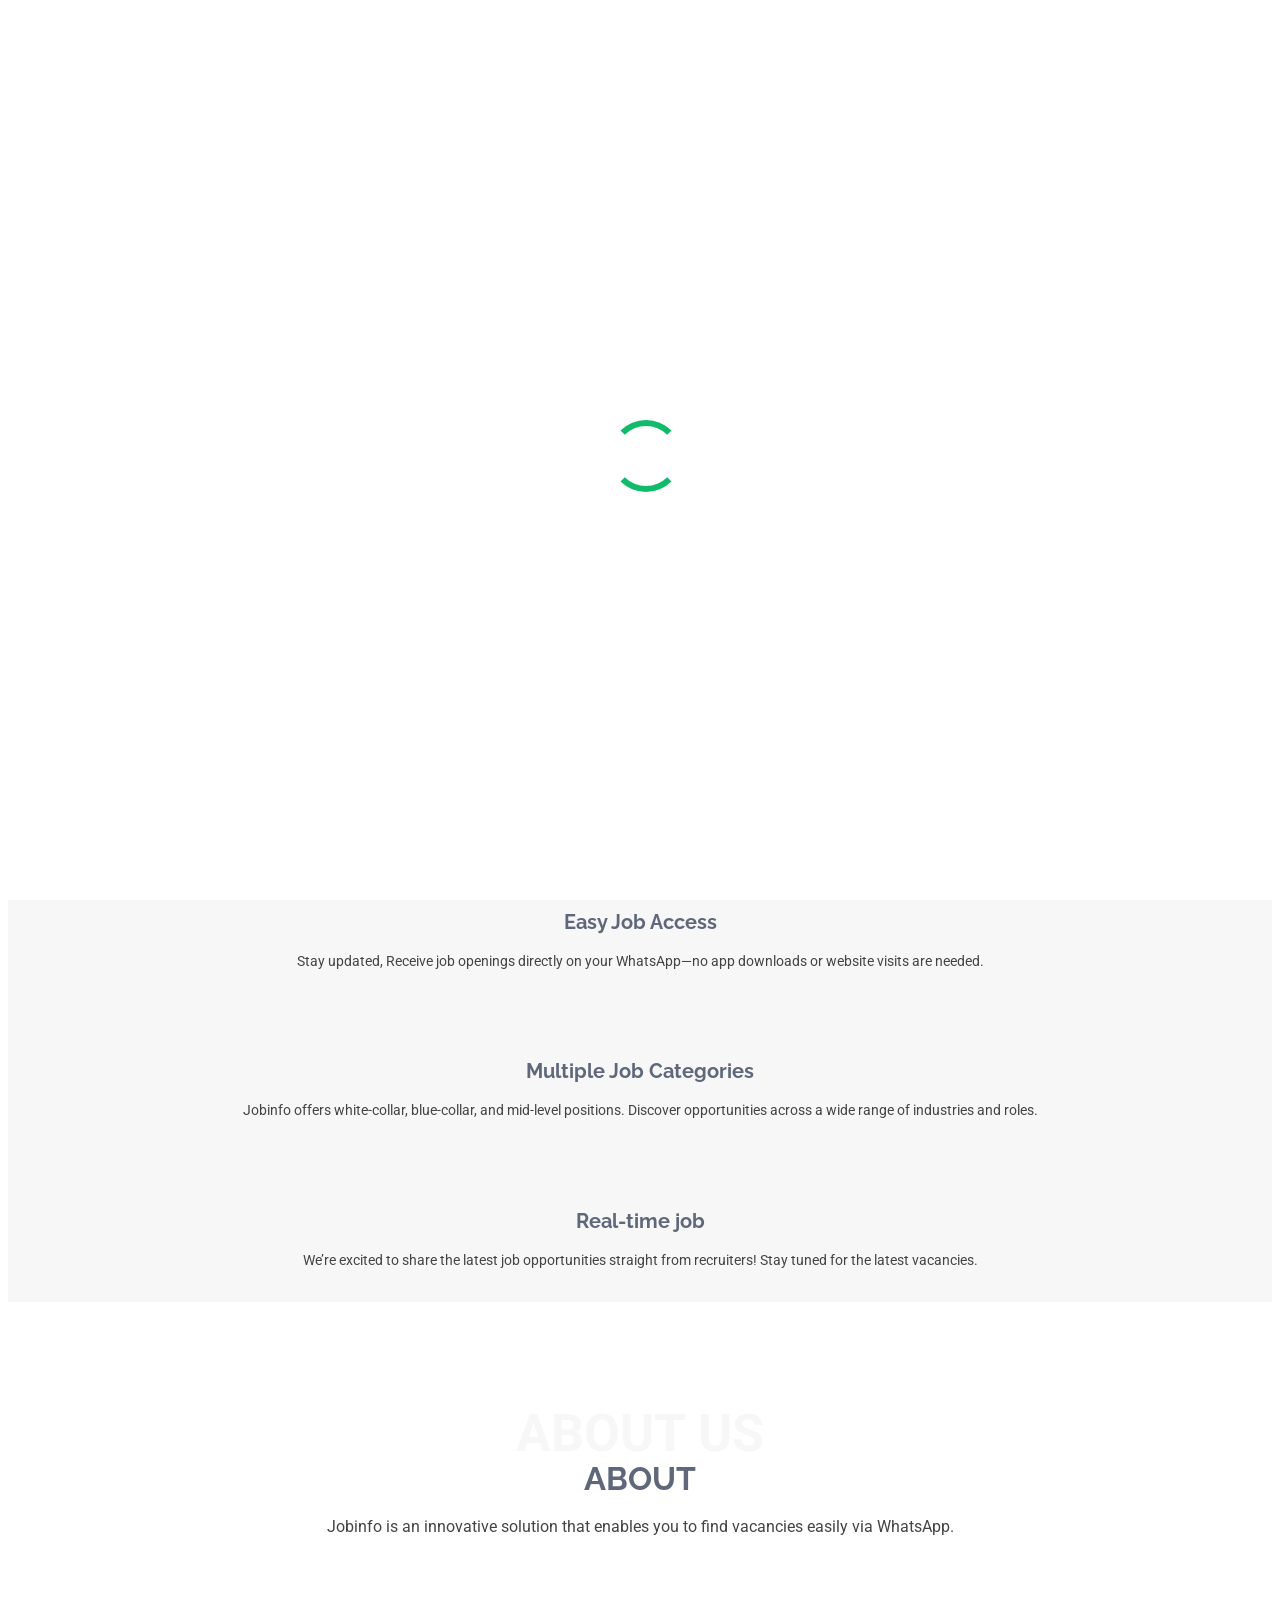
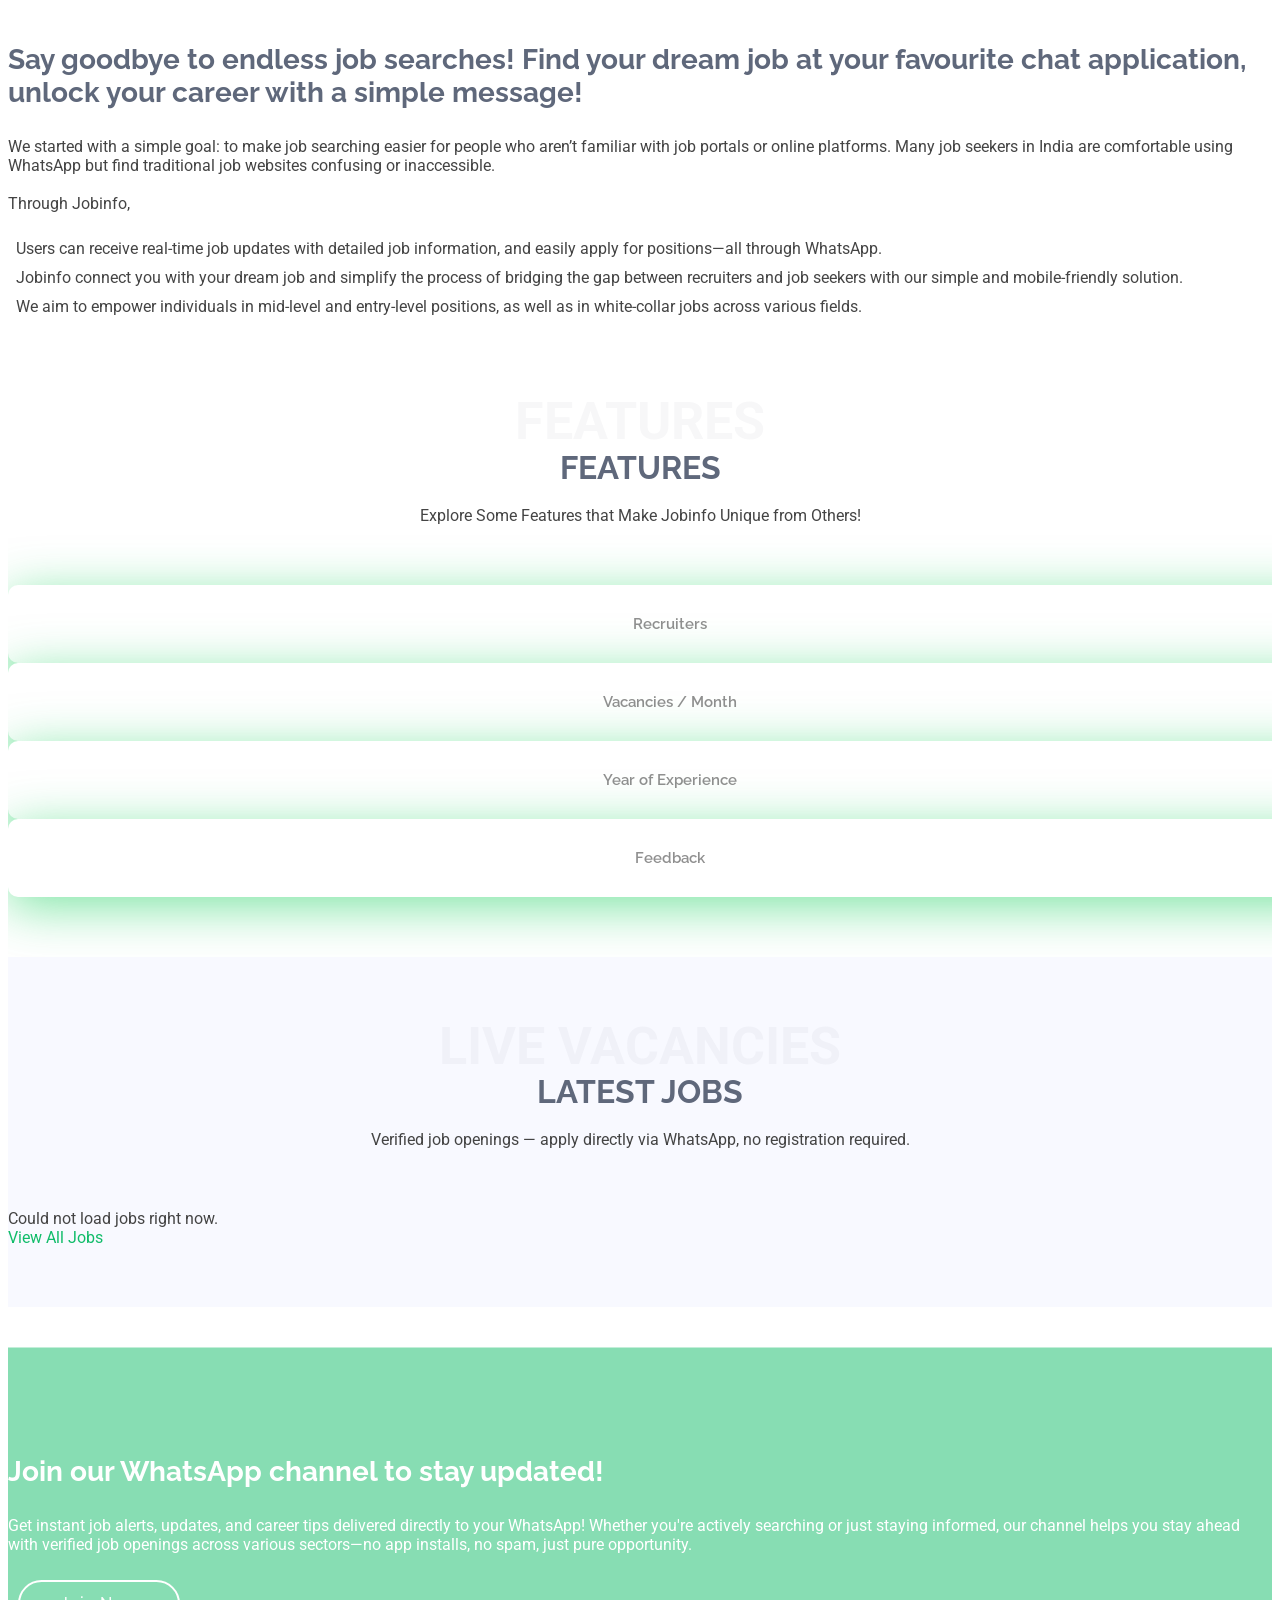
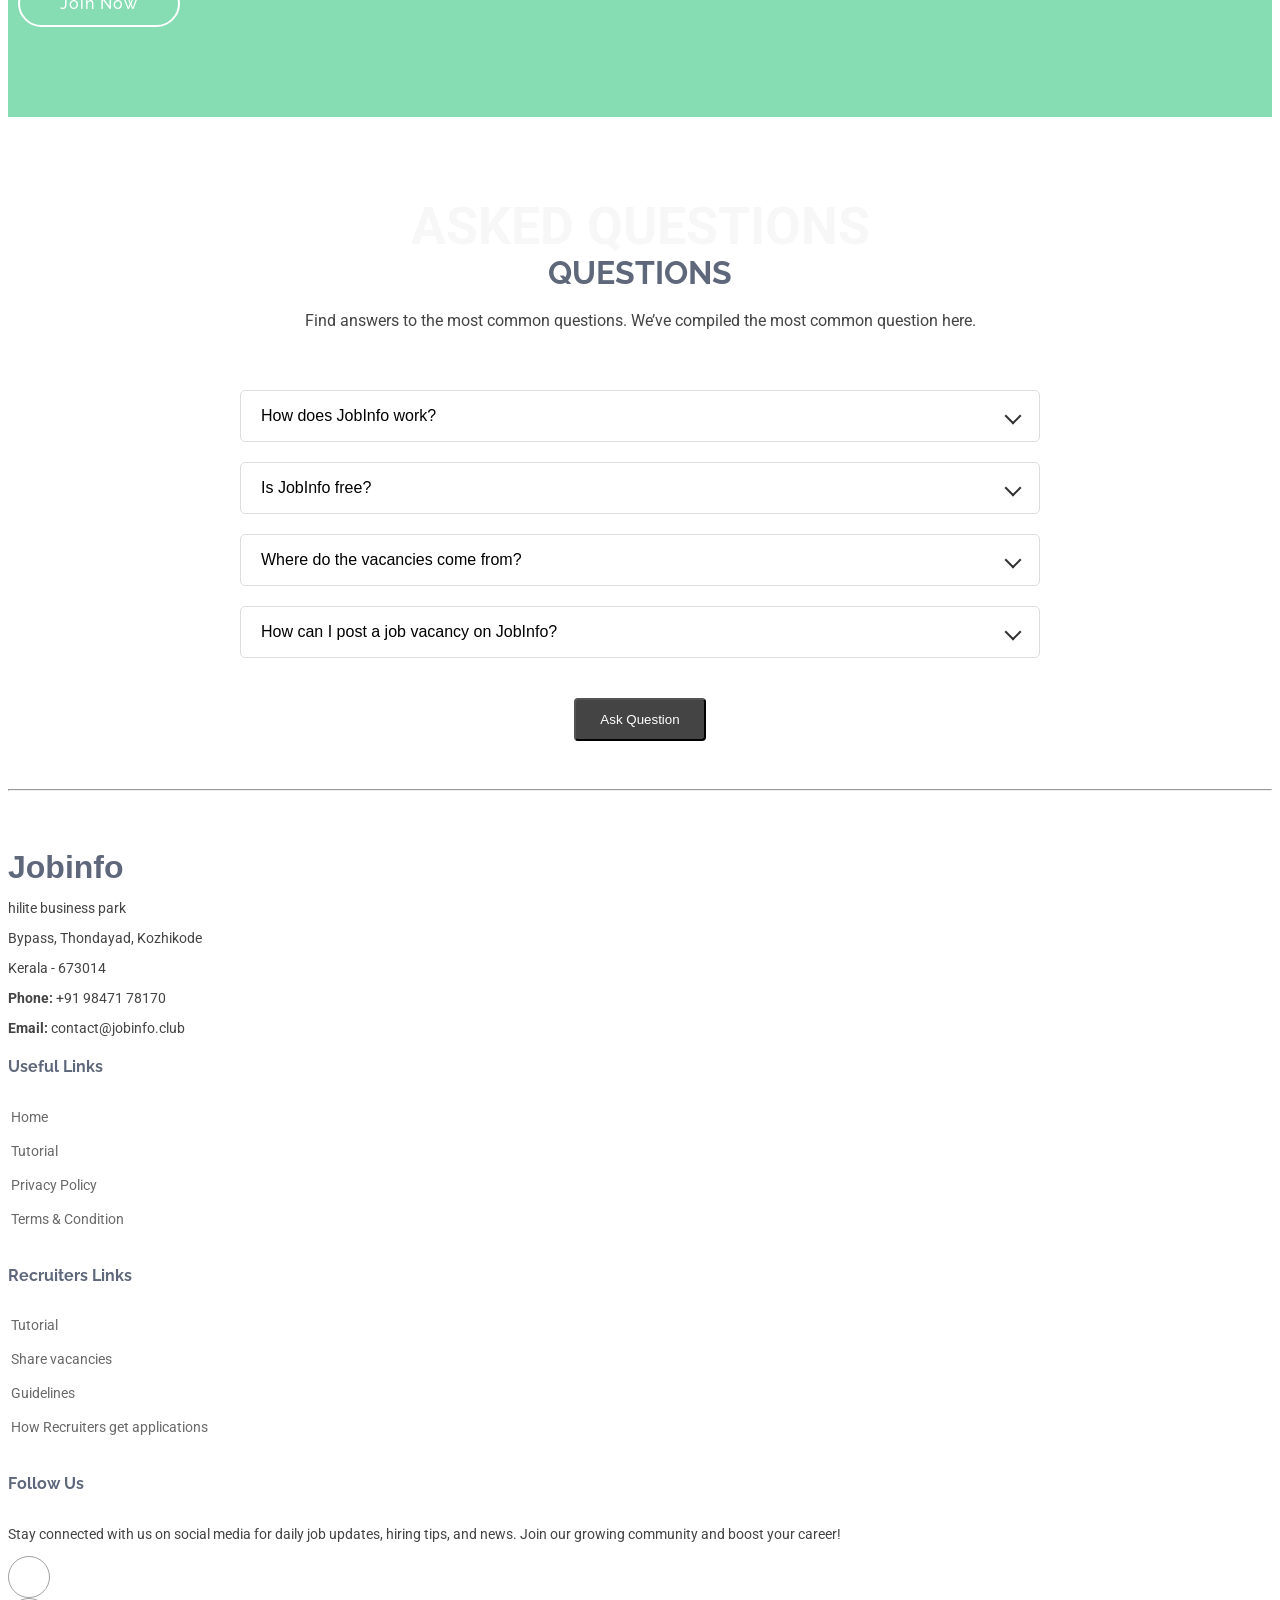
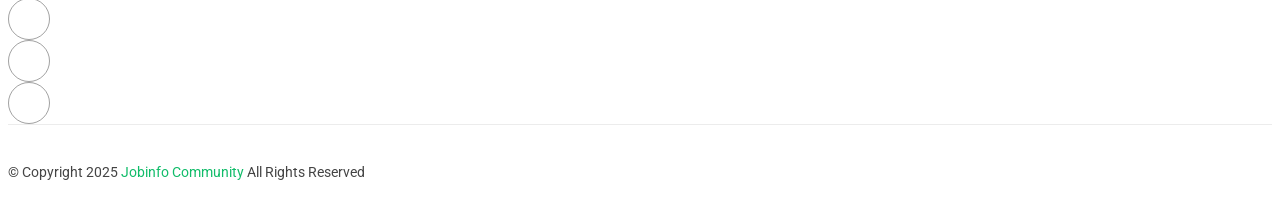
==== docs/index.html @ 6c12aee3 "frontend file design fixed" ====
<!DOCTYPE html>
<html lang="en">

<head>
  <meta charset="utf-8">
  <meta content="width=device-width, initial-scale=1.0" name="viewport">
  <title>Jobinfo</title>
  <meta name="description" content="JobInfo helps job seekers in India get verified job alerts via WhatsApp. Easy, fast, and free to use.">
  <meta name="keywords" content="WhatsApp jobs, India jobs, Job alerts, Kerala hiring, JobInfo">


  <!-- Favicons -->
  <link href="assets/img/favicon.png" rel="icon">
  <link href="assets/img/apple-touch-icon.png" rel="apple-touch-icon">

  <!-- Fonts -->
  <link href="https://fonts.googleapis.com" rel="preconnect">
  <link href="https://fonts.gstatic.com" rel="preconnect" crossorigin>
  <link href="https://fonts.googleapis.com/css2?family=Roboto:ital,wght@0,100;0,300;0,400;0,500;0,700;0,900;1,100;1,300;1,400;1,500;1,700;1,900&family=Raleway:ital,wght@0,100;0,200;0,300;0,400;0,500;0,600;0,700;0,800;0,900;1,100;1,200;1,300;1,400;1,500;1,600;1,700;1,800;1,900&family=Ubuntu:ital,wght@0,300;0,400;0,500;0,700;1,300;1,400;1,500;1,700&display=swap" rel="stylesheet">

  <!-- Vendor CSS Files -->
  <link href="assets/vendor/bootstrap/css/bootstrap.min.css" rel="stylesheet">
  <link href="assets/vendor/bootstrap-icons/bootstrap-icons.css" rel="stylesheet">
  <link href="assets/vendor/aos/aos.css" rel="stylesheet">
  <link href="assets/vendor/glightbox/css/glightbox.min.css" rel="stylesheet">
  <link href="assets/vendor/swiper/swiper-bundle.min.css" rel="stylesheet">

  <!-- Main CSS File -->
  <link href="assets/css/main.css" rel="stylesheet">


  <!-- =======================================================
  * Template Name: eNno
  * Template URL: https://bootstrapmade.com/enno-free-simple-bootstrap-template/
  * Updated: Aug 07 2024 with Bootstrap v5.3.3
  * Author: BootstrapMade.com
  * License: https://bootstrapmade.com/license/
  ======================================================== -->
  <style>
    /* ── Hero button pair: green theme ─────────────────────────────────── */
    /* Follow Channel – solid green pill */
    .hero .btn-get-started,
    a.btn-get-started {
      font-size: 15px !important;
      border: 2px solid transparent !important;
    }
    .hero .btn-get-started:hover,
    a.btn-get-started:hover {
      background: transparent !important;
      color: #1a1a1a !important;
      border: 2px solid #10bc69 !important;
      box-shadow: none !important;
    }
    .hero .btn-get-started:hover i,
    a.btn-get-started:hover i {
      color: #10bc69 !important;
    }

    /* Browse Jobs – outlined green pill (mirrors Post Vacancy style) */
    .hero .btn-watch-video,
    a.glightbox.btn-watch-video {
      display: inline-flex !important;
      align-items: center !important;
      justify-content: center !important;
      gap: 8px !important;
      padding: 12px 28px !important;
      border-radius: 50px !important;
      border: 2px solid #10bc69 !important;
      color: #1a1a1a !important;
      background: transparent !important;
      font-size: 15px !important;
      font-weight: 400 !important;
      letter-spacing: 1px !important;
      text-decoration: none !important;
      transition: background 0.4s, color 0.4s !important;
      margin-left: 12px;
      white-space: nowrap;
    }
    .hero .btn-watch-video i,
    a.glightbox.btn-watch-video i {
      font-size: 18px !important;
      color: #10bc69 !important;
      line-height: 1 !important;
      margin: 0 !important;
    }
    .hero .btn-watch-video:hover,
    a.glightbox.btn-watch-video:hover {
      background: #10bc69 !important;
      color: #fff !important;
    }
    .hero .btn-watch-video:hover i,
    a.glightbox.btn-watch-video:hover i {
      color: #fff !important;
    }
    @media (max-width: 640px) {
      .hero .btn-get-started { width: 48% !important; }
      a.glightbox.btn-watch-video { width: 48% !important; padding: 12px 0 !important; margin-left: 0 !important; }
    }
    /* iPhone SE and smaller (≤375px): swap "Follow Channel" for "Follow us" */
    @media (max-width: 425px) {
      .hide-xs { display: none !important; }
      .show-xs { display: inline !important; }
    }
  </style>

</head>

<body class="index-page">

  <header id="header" class="header d-flex align-items-center sticky-top">
    <div class="container-fluid container-xl position-relative d-flex align-items-center">

      <a href="index.html" class="logo d-flex align-items-center me-auto">
        <!-- Uncomment the line below if you also wish to use an image logo -->
        <!-- <img src="assets/img/Jobinfo.png" alt=""> -->
        <h1 class="sitename">
          <span class="job-red">Job</span><span class="info-black">info</span>
        </h1>
      </a>

      <nav id="navmenu" class="navmenu">
        <ul>
          <li><a href="#hero" class="active">Home</a></li>
          <li><a href="#latest-jobs">Live Jobs</a></li>
          <li><a href="jobs.html">Browse Jobs</a></li>
          <li><a href="#featured-services">Services</a></li>
          <li><a href="#about">About</a></li>
          <li><a href="#stats">Features</a></li>
          <li><a href="#call-to-action">Join Now</a></li>
          <li><a href="#faq">FAQ</a></li>
        </ul>
        <i class="mobile-nav-toggle d-xl-none bi bi-list"></i>
      </nav>

      <a class="btn-getstarted" href="recruiter.html">Post Vacancies</a>

    </div>
  </header>

  <main class="main">

    <!-- Hero Section -->
    <section id="hero" class="hero section">

      <div class="container">
        <div class="row gy-4">
          <div class="col-lg-6 order-2 order-lg-1 d-flex flex-column justify-content-center" data-aos="fade-up">
            <h1>Find Your Dream Job on WhatsApp</h1>
            <p>Get daily job updates directly in your WhatsApp! Say goodbye to endless job searches and spam! – Discover your dream job at your fingertips!</p>
            <div class="d-flex flex-nowrap gap-2">
              <a href="https://whatsapp.com/channel/0029VbBrkDB8fewxd9QIMA2k" class="btn-get-started flex-fill text-center justify-content-center"><i class="bi bi-whatsapp icon whats"></i><span><span class="hide-xs">Follow Channel</span><span class="show-xs" style="display:none;">Jobinfo</span></span></a>
              <a href="jobs.html" class="btn-watch-video flex-fill text-center justify-content-center"><i class="bi bi-briefcase"></i><span>Browse Jobs</span></a>
            </div>
          </div>
          <div class="col-lg-6 order-1 order-lg-2 hero-img" data-aos="zoom-out" data-aos-delay="100">
            <img src="assets/img/hero-img2.png" class="img-fluid animated" alt="Young job seeker checking WhatsApp for job alerts">
          </div>
        </div>
      </div>

    </section><!-- /Hero Section -->

    <!-- Featured Services Section -->
    <section id="featured-services" class="featured-services section">


      <div class="container section-title">

        <div class="row gy-4 text-center">

          <div class="col-lg-4 d-flex" data-aos="fade-up" data-aos-delay="100">
            <div class="service-item position-relative shadow-sm">
              <div class="icon">
                <i class="bi bi-whatsapp icon"></i>
              </div>
              <h4 class="stretched-link">Easy Job Access</h4>
              <p>Stay updated, Receive job openings directly on your WhatsApp—no app downloads or website visits are needed.</p>
            </div>
          </div><!-- End Service Item -->

          <div class="col-lg-4 d-flex" data-aos="fade-up" data-aos-delay="200">
            <div class="service-item position-relative shadow-sm">
              <div class="icon">
                <i class="bi bi-list-ul icon"></i>
              </div>
              <h4 class="stretched-link">Multiple Job Categories</h4>
              <p>Jobinfo offers white-collar, blue-collar, and mid-level positions. Discover opportunities across a wide range of industries and roles.</p>
            </div>
          </div><!-- End Service Item -->

          <div class="col-lg-4 d-flex" data-aos="fade-up" data-aos-delay="300">
            <div class="service-item position-relative shadow-sm">
              <div class="icon">
                <i class="bi bi-rocket icon"></i>
              </div>
              <h4 class="stretched-link">Real-time job</h4>
              <p>We’re excited to share the latest job opportunities straight from recruiters! Stay tuned for the latest vacancies.</p>
            </div>
          </div><!-- End Service Item -->

        </div>

      </div>

    </section><!-- /Featured Services Section -->

    <!-- About Section -->
    <section id="about" class="about section" style="padding-top: 2px;">

      <!-- Section Title -->
      <div class="container section-title" data-aos="fade-up">
        <span>About Us<br></span>
        <h2>About</h2>
        <p>Jobinfo is an innovative solution that enables you to find vacancies easily via WhatsApp.</p>
      </div><!-- End Section Title -->

      <div class="container">

        <div class="row gy-4">
          <div class="col-lg-6 position-relative align-self-start" data-aos="fade-up" data-aos-delay="100">
            <img src="assets/img/about.png" class="img-fluid" alt="">
            <a href="https://youtu.be/Fwk7bPOUHM4?si=lMUgeWp1o3-aGlSm" class="glightbox pulsating-play-btn"></a>
          </div>
          <div class="col-lg-6 content" data-aos="fade-up" data-aos-delay="200">
            <h3>Say goodbye to endless job searches! Find your dream job at your favourite chat application, unlock your career with a simple message!</h3>
            <p class="fst-italic">
              We started with a simple goal: to make job searching easier for people who aren’t familiar with job portals or online platforms. Many job seekers in India are comfortable using WhatsApp but find traditional job websites confusing or inaccessible. <br><br>Through Jobinfo,
            </p>
            <ul>
              <li><i class="bi bi-check2-all"></i> <span>Users can receive real-time job updates with detailed job information, and easily apply for positions—all through WhatsApp.</span></li>
              <li><i class="bi bi-check2-all"></i> <span>Jobinfo connect you with your dream job and simplify the process of bridging the gap between recruiters and job seekers with our simple and mobile-friendly solution.</span></li>
              <li><i class="bi bi-check2-all"></i> <span>We aim to empower individuals in mid-level and entry-level positions, as well as in white-collar jobs across various fields.</span></li>
            </ul>
            <!-- <p>
              Ullamco laboris nisi ut aliquip ex ea commodo consequat. Duis aute irure dolor in reprehenderit in voluptate
              velit esse cillum dolore eu fugiat nulla pariatur. Excepteur sint occaecat cupidatat non proident
            </p> -->
          </div>
        </div>

      </div>

    </section><!-- /About Section -->

    <!-- Stats Section -->
    <section id="stats" class="stats section">

      <!-- Section Title -->
      <div class="container section-title" data-aos="fade-up">
        <span>FEATURES<br></span>
        <h2>Features</h2>
        <p>Explore Some Features that Make Jobinfo Unique from Others!</p>
      </div><!-- End Section Title -->

      <div class="container" data-aos="fade-up" data-aos-delay="100">

        <div class="row gy-4">

          <div class="col-lg-3 col-md-6">
            <div class="stats-item single-counter text-center w-100 h-100">
              <span data-purecounter-start="0" data-purecounter-end="134" data-purecounter-duration="1" class="purecounter"></span>
              <p>Recruiters</p>
            </div>
          </div><!-- End Stats Item -->

          <div class="col-lg-3 col-md-6">
            <div class="stats-item single-counter text-center w-100 h-100">
              <span data-purecounter-start="0" data-purecounter-end="300" data-purecounter-duration="1" class="purecounter"></span>
              <p>Vacancies / Month</p>
            </div>
          </div><!-- End Stats Item -->

          <div class="col-lg-3 col-md-6">
            <div class="stats-item single-counter text-center w-100 h-100">
              <span data-purecounter-start="0" data-purecounter-end="3" data-purecounter-duration="1" class="purecounter"></span>
              <p>Year of Experience</p>
            </div>
          </div><!-- End Stats Item -->

          <div class="col-lg-3 col-md-6">
            <div class="stats-item single-counter text-center w-100 h-100">
              <span data-purecounter-start="0" data-purecounter-end="78" data-purecounter-duration="1" class="purecounter"></span>
              <p>Feedback</p>
            </div>
          </div><!-- End Stats Item -->

        </div>

      </div>

    </section><!-- /Stats Section -->

    <!-- Latest Jobs Section -->
    <section id="latest-jobs" class="section" style="background:#f8f9ff;padding:60px 0">
      <div class="container section-title" data-aos="fade-up">
        <span>LIVE VACANCIES</span>
        <h2>Latest Jobs</h2>
        <p>Verified job openings — apply directly via WhatsApp, no registration required.</p>
      </div>
      <div class="container" data-aos="fade-up" data-aos-delay="100">
        <div class="row gy-4" id="latest-jobs-grid">
          <!-- Populated by latest-jobs.js -->
          <div class="col-12 text-center py-4">
            <div class="spinner-border text-success" role="status"></div>
            <p class="mt-2 text-muted small">Loading latest jobs…</p>
          </div>
        </div>
        <div class="text-center mt-4" data-aos="fade-up">
          <a href="jobs.html" class="btn btn-outline-success px-4 py-2 fw-bold">
            <i class="bi bi-grid me-1"></i>View All Jobs
          </a>
        </div>
      </div>
    </section><!-- /Latest Jobs Section -->
    <section id="call-to-action">
      <div class="call-to-action section accent-background">
        <div class="container">
          <div class="row justify-content-center" data-aos="zoom-in" data-aos-delay="100">
            <div class="col-xl-10">
              <div class="text-center">
                <h3>Join our WhatsApp channel to stay updated!</h3>
                <p>Get instant job alerts, updates, and career tips delivered directly to your WhatsApp! Whether you're actively searching or just staying informed, our channel helps you stay ahead with verified job openings across various sectors—no app installs, no spam, just pure opportunity.</p>
                <a class="cta-btn" href="https://whatsapp.com/channel/0029VbBrkDB8fewxd9QIMA2k">Join Now</a>
              </div>
            </div>
          </div>
        </div>
      </div>

    </section><!-- /Call To Action Section -->

    <!-- FAQ Section -->
    <section id="faq" class="faq-section" data-aos="fade-up">

      <!-- Section Title -->
      <div class="container section-title" data-aos="fade-up">
        <span>Asked Questions</span>
        <h2>Questions</h2>
        <p>Find answers to the most common questions. We’ve compiled the most common question here.</p>
      </div><!-- End Section Title -->
    
      <div class="accordion">
  
        <div class="accordion-item">
          <button class="accordion-header">
            <span>How does JobInfo work?</span>
            <i class="arrow"></i>
          </button>
          <div class="accordion-body">
            <p>Recruiters share their vacancies with the Jobinfo admin or post vacancies via the website. We evaluate the genuineness of the vacancies and share them with our community and channel members.</p>
          </div>
        </div>
  
        <div class="accordion-item">
          <button class="accordion-header collapsed">
            <span>Is JobInfo free?</span>
            <i class="arrow"></i>
          </button>
          <div class="accordion-body">
            <!-- <p>Yes, joining the WhatsApp group and getting more details about the jobs is free. Applying for jobs requires a subscription.</p> -->
             <p>Yes, JobInfo is a completely free service dedicated to helping job seekers connect with opportunities. We operate with a helping mentality, aiming to make job discovery and application accessible to everyone at no cost.</p>
          </div>
        </div>
  
        <!-- <div class="accordion-item">
          <button class="accordion-header collapsed">
            <span>Can I choose what kind of jobs I receive?</span>
            <i class="arrow"></i>
          </button>
          <div class="accordion-body">
            <p>Yes, when you sign up, you can choose your location, job type, and preferences.</p>
          </div>
        </div> -->

        <div class="accordion-item">
          <button class="accordion-header collapsed">
            <span>Where do the vacancies come from?</span>
            <i class="arrow"></i>
          </button>
          <div class="accordion-body">
            <p>We collaborate directly with verified recruiters and employers who share their openings with us. Each listing goes through a basic screening to ensure it’s genuine and relevant to job seekers.</p>
          </div>
        </div>

        <div class="accordion-item">
          <button class="accordion-header collapsed">
            <span>How can I post a job vacancy on JobInfo?</span>
            <i class="arrow"></i>
          </button>
          <div class="accordion-body">
            <p>Posting a vacancy is easy!  You can easily share them with us by clicking the “<a href="recruiter.html">Post Vacancies</a>” button in the top right corner. Just fill out the simple form with your job details and submit it — You can also share the vacancy directly with the admin on WhatsApp.</p>
          </div>
        </div>
  
      </div>

      <!-- Question Submission Form (Initially Hidden) -->
      <div id="question-form-wrapper" class="accordion" style="display: none; margin-top: 20px;">
        <!-- <form id="submit-question-form" class="php-email-form shadow p-4 rounded" style="background: #fff;"> -->
        <form id="submit-question-form" class="php-email-form shadow p-4 rounded" style="background: #fff;">
          <input type="text" name="website" style="display:none" tabindex="-1" autocomplete="off">
          <input type="hidden" name="source" value="Job Seeker">
          <div class="form-group mb-3">
            <input type="text" name="name" class="form-control" placeholder="Your Name" required>
          </div>
          <div class="form-group mb-3">
            <input type="text" name="whatsapp" class="form-control" placeholder="WhatsApp Number" required>
          </div>
          <div class="form-group mb-3">
            <textarea name="question" class="form-control" rows="5" placeholder="Your Question" required></textarea>
          </div>
          <div class="text-center">
            <button type="submit" class="btn btn-primary">Submit</button>
          </div>
        </form>
      </div>

  
      <div class="faq-button-wrapper">
        <button id="toggle-question-form" class="faq-more-button">Ask Question</button>
      </div>



    </section><!-- /FAQ Section -->

    <div class="container">
      <hr>
    </div>

  </main>

  <footer id="footer" class="footer">

    <div class="container footer-top">
      <div class="row gy-4">
        <div class="col-lg-4 col-md-6 footer-about">
          <a href="index.html" class="d-flex align-items-center">
            <span class="sitename">Jobinfo</span>
          </a>
          <div class="footer-contact pt-3">
            <p>hilite business park </p>
            <p>Bypass, Thondayad,
              Kozhikode</p>
            <p>Kerala - 673014</p>
            <p class="mt-3"><strong>Phone:</strong> <span>+91 98471 78170</span></p>
            <p><strong>Email:</strong> <span>contact@jobinfo.club</span></p>
          </div>
        </div>

        <div class="col-lg-2 col-md-3 footer-links">
          <h4>Useful Links</h4>
          <ul>
            <li><i class="bi bi-chevron-right"></i> <a href="#hero">Home</a></li>
            <li><i class="bi bi-chevron-right"></i> <a href="#">Tutorial</a></li>
            <li><i class="bi bi-chevron-right"></i> <a href="PrivacyPolicy.html">Privacy Policy</a></li>
            <li><i class="bi bi-chevron-right"></i> <a href="TermsService.html">Terms & Condition</a></li>
          </ul>
        </div>

        <div class="col-lg-2 col-md-3 footer-links">
          <h4>Recruiters Links</h4>
          <ul>
            <li><i class="bi bi-chevron-right"></i> <a href="#">Tutorial</a></li>
            <li><i class="bi bi-chevron-right"></i> <a href="recruiter.html">Share vacancies</a></li>
            <li><i class="bi bi-chevron-right"></i> <a href="#">Guidelines</a></li>
            <li><i class="bi bi-chevron-right"></i> <a href="#">How Recruiters get applications</a></li>
          </ul>
        </div>

        <div class="col-lg-4 col-md-12">
          <h4>Follow Us</h4>
          <p>Stay connected with us on social media for daily job updates, hiring tips, and news. Join our growing community and boost your career!</p>
          <div class="social-links d-flex">
            <a href=""><i class="bi bi-instagram"></i></a>
            <a href=""><i class="bi bi-linkedin"></i></a>
            <a href=""><i class="bi bi-facebook"></i></a>
            <a href=""><i class="bi bi-youtube"></i></a>
          </div>
        </div>

      </div>
    </div>

    <div class="container copyright text-center mt-4">
      <p>© <span>Copyright 2025</span> <a href="#about">Jobinfo Community</a> <span>All Rights Reserved</span></p>
      <!-- <p>© <span>Copyright 2025</span> <a href="https://bootstrapmade.com/">Jobinfo Community</a> <span>All Rights Reserved</span></p> -->
      <div class="credits">
        <!-- All the links in the footer should remain intact. -->
        <!-- You can delete the links only if you've purchased the pro version. -->
        <!-- Licensing information: https://bootstrapmade.com/license/ -->
        <!-- Purchase the pro version with working PHP/AJAX contact form: [buy-url] -->
        <!-- <small>Designed by <a href="https://bootstrapmade.com/">BootstrapMade</a> Distributed by <a href=“https://themewagon.com>ThemeWagon</small> -->
      </div>
    </div>

  </footer>

  <!-- Scroll Top -->
  <a href="#" id="scroll-top" class="scroll-top d-flex align-items-center justify-content-center"><i class="bi bi-arrow-up-short"></i></a>

  <!-- Preloader -->
  <div id="preloader"></div>

  <!-- Vendor JS Files -->
  <script src="assets/vendor/bootstrap/js/bootstrap.bundle.min.js"></script>
  <script src="assets/vendor/php-email-form/validate.js"></script>
  <script src="assets/vendor/aos/aos.js"></script>
  <script src="assets/vendor/glightbox/js/glightbox.min.js"></script>
  <script src="assets/vendor/purecounter/purecounter_vanilla.js"></script>
  <script src="assets/vendor/imagesloaded/imagesloaded.pkgd.min.js"></script>
  <script src="assets/vendor/isotope-layout/isotope.pkgd.min.js"></script>
  <script src="assets/vendor/swiper/swiper-bundle.min.js"></script>

  <!-- Main JS File -->
  <script src="assets/js/main.js"></script>
  <script src="https://unpkg.com/sweetalert/dist/sweetalert.min.js"></script>
  <script src="assets/js/config.js"></script>
  <script src="assets/js/jobseeker.js?v=2"></script>
  <script>
  /* ─ Latest Jobs teaser (index.html only) ─────────────────────────── */
  (async function loadLatestJobs() {
    const grid = document.getElementById("latest-jobs-grid");
    if (!grid) return;
    try {
      const res = await fetch(JOBINFO_CONFIG.API_URL + "/api/vacancies?page_size=3");
      if (!res.ok) throw new Error();
      const data = await res.json();
      grid.innerHTML = "";
      if (!data.results || data.results.length === 0) {
        grid.innerHTML = '<div class="col-12 text-center text-muted">No vacancies yet. Check back soon!</div>';
        return;
      }
      data.results.forEach(function(job) {
        var applyUrl = "https://wa.me/" + JOBINFO_CONFIG.BUSINESS_WA + "?text=Apply%20" + encodeURIComponent(job.job_code);
        grid.insertAdjacentHTML("beforeend", '<div class="col-lg-4 col-md-6"><div class="service-item position-relative shadow-sm h-100 d-flex flex-column" style="border-radius:12px;padding:24px"><div class="d-flex align-items-center gap-2 mb-2"><span style="background:#e8f5e9;color:#1e8449;border-radius:20px;padding:2px 12px;font-size:.72rem;font-weight:700">' + job.job_code + '</span></div><h5 style="font-weight:700;margin-bottom:4px">' + job.title + '</h5><p class="text-muted small mb-1"><i class="bi bi-building me-1"></i>' + (job.company || '—') + '</p><p class="text-muted small mb-3"><i class="bi bi-geo-alt me-1"></i>' + job.location + '</p><a href="' + applyUrl + '" target="_blank" class="btn btn-success btn-sm mt-auto" style="font-weight:600"><i class="bi bi-whatsapp me-1"></i>Apply via WhatsApp</a></div></div>');
      });
    } catch(e) {
      grid.innerHTML = '<div class="col-12 text-center text-muted">Could not load jobs right now.</div>';
    }
  })();
  </script>


</body>

</html>
---- docs/assets/css/main.css ----
/**
* Template Name: eNno
* Template URL: https://bootstrapmade.com/enno-free-simple-bootstrap-template/
* Updated: Aug 07 2024 with Bootstrap v5.3.3
* Author: BootstrapMade.com
* License: https://bootstrapmade.com/license/
*/

/*--------------------------------------------------------------
# Font & Color Variables
# Help: https://bootstrapmade.com/color-system/
--------------------------------------------------------------*/
/* Fonts */
:root {
  --default-font: "Roboto",  system-ui, -apple-system, "Segoe UI", Roboto, "Helvetica Neue", Arial, "Noto Sans", "Liberation Sans", sans-serif, "Apple Color Emoji", "Segoe UI Emoji", "Segoe UI Symbol", "Noto Color Emoji";
  --heading-font: "Raleway",  sans-serif;
  --nav-font: "Ubuntu",  sans-serif;
}

/* Global Colors - The following color variables are used throughout the website. Updating them here will change the color scheme of the entire website */
:root { 
  --background-color: #ffffff; /* Background color for the entire website, including individual sections */
  --default-color: #444444; /* Default color used for the majority of the text content across the entire website */
  --heading-color: #5f687b; /* Color for headings, subheadings and title throughout the website */
  --accent-color: #10bc69; /* Accent color that represents your brand on the website. It's used for buttons, links, and other elements that need to stand out */
  --surface-color: #ffffff; /* The surface color is used as a background of boxed elements within sections, such as cards, icon boxes, or other elements that require a visual separation from the global background. */
  --contrast-color: #ffffff; /* Contrast color for text, ensuring readability against backgrounds of accent, heading, or default colors. */
  --primary-color: #107bbc; /* Primary color used for elements that require a strong emphasis, such as buttons or links */
}

/* Nav Menu Colors - The following color variables are used specifically for the navigation menu. They are separate from the global colors to allow for more customization options */
:root {
  --nav-color: #5f687b;  /* The default color of the main navmenu links */
  --nav-hover-color: #10bc69; /* Applied to main navmenu links when they are hovered over or active */
  --nav-mobile-background-color: #ffffff; /* Used as the background color for mobile navigation menu */
  --nav-dropdown-background-color: #ffffff; /* Used as the background color for dropdown items that appear when hovering over primary navigation items */
  --nav-dropdown-color: #5f687b; /* Used for navigation links of the dropdown items in the navigation menu. */
  --nav-dropdown-hover-color: #10bc69; /* Similar to --nav-hover-color, this color is applied to dropdown navigation links when they are hovered over. */
}

/* Color Presets - These classes override global colors when applied to any section or element, providing reuse of the sam color scheme. */

.light-background {
  --background-color: #f9f9f9;
  --surface-color: #ffffff;
}

.dark-background {
  --background-color: #060606;
  --default-color: #ffffff;
  --heading-color: #ffffff;
  --surface-color: #252525;
  --contrast-color: #ffffff;
}

.accent-background {
  --background-color: #10bc69;
  --default-color: #ffffff;
  --heading-color: #ffffff;
  --surface-color: #14eb83;
  --contrast-color: #ffffff;
}

/* bootstrapp over writed colour "blue" */
.btn-primary,
.bg-primary {
  background-color: #107bbc !important;
  border-color: #107bbc !important;
  color: #fff !important;
}

.text-primary{
  /* background-color: #fff !important; */
  border-color: #107bbc !important;
  color: #107bbc !important;
}


.btn-outline-primary {
  color: #107bbc !important;
  border-color: #107bbc !important;
}

.btn-outline-primary2 {
  color: #107bbc !important;
  border-color: #107bbc !important;
}

.btn-outline-primary:hover {
  background-color: #107bbc !important;
  color: #fff !important;
}

/* Smooth scroll */
:root {
  scroll-behavior: smooth;
}

/*--------------------------------------------------------------
# General Styling & Shared Classes
--------------------------------------------------------------*/
body {
  color: var(--default-color);
  background-color: var(--background-color);
  font-family: var(--default-font);
}

a {
  color: var(--accent-color);
  text-decoration: none;
  transition: 0.3s;
}

a:hover {
  color: color-mix(in srgb, var(--accent-color), transparent 25%);
  text-decoration: none;
}

h1,
h2,
h3,
h4,
h5,
h6 {
  color: var(--heading-color);
  font-family: var(--heading-font);
}

/* PHP Email Form Messages
------------------------------*/
.php-email-form .error-message {
  display: none;
  background: #df1529;
  color: #ffffff;
  text-align: left;
  padding: 15px;
  margin-bottom: 24px;
  font-weight: 600;
}

.php-email-form .sent-message {
  display: none;
  color: #ffffff;
  background: #059652;
  text-align: center;
  padding: 15px;
  margin-bottom: 24px;
  font-weight: 600;
}

.php-email-form .loading {
  display: none;
  background: var(--surface-color);
  text-align: center;
  padding: 15px;
  margin-bottom: 24px;
}

.php-email-form .loading:before {
  content: "";
  display: inline-block;
  border-radius: 50%;
  width: 24px;
  height: 24px;
  margin: 0 10px -6px 0;
  border: 3px solid var(--accent-color);
  border-top-color: var(--surface-color);
  animation: php-email-form-loading 1s linear infinite;
}

@keyframes php-email-form-loading {
  0% {
    transform: rotate(0deg);
  }

  100% {
    transform: rotate(360deg);
  }
}

/* Pulsating Play Button
------------------------------*/
.pulsating-play-btn {
  width: 94px;
  height: 94px;
  background: radial-gradient(var(--accent-color) 50%, color-mix(in srgb, var(--accent-color), transparent 75%) 52%);
  border-radius: 50%;
  display: block;
  position: relative;
  overflow: hidden;
}

.pulsating-play-btn:before {
  content: "";
  position: absolute;
  width: 120px;
  height: 120px;
  animation-delay: 0s;
  animation: pulsate-play-btn 2s;
  animation-direction: forwards;
  animation-iteration-count: infinite;
  animation-timing-function: steps;
  opacity: 1;
  border-radius: 50%;
  border: 5px solid color-mix(in srgb, var(--accent-color), transparent 30%);
  top: -15%;
  left: -15%;
  background: rgba(198, 16, 0, 0);
}

.pulsating-play-btn:after {
  content: "";
  position: absolute;
  left: 50%;
  top: 50%;
  transform: translateX(-40%) translateY(-50%);
  width: 0;
  height: 0;
  border-top: 10px solid transparent;
  border-bottom: 10px solid transparent;
  border-left: 15px solid #fff;
  z-index: 100;
  transition: all 400ms cubic-bezier(0.55, 0.055, 0.675, 0.19);
}

.pulsating-play-btn:hover:before {
  content: "";
  position: absolute;
  left: 50%;
  top: 50%;
  transform: translateX(-40%) translateY(-50%);
  width: 0;
  height: 0;
  border: none;
  border-top: 10px solid transparent;
  border-bottom: 10px solid transparent;
  border-left: 15px solid #fff;
  z-index: 200;
  animation: none;
  border-radius: 0;
}

.pulsating-play-btn:hover:after {
  border-left: 15px solid var(--accent-color);
  transform: scale(20);
}

@keyframes pulsate-play-btn {
  0% {
    transform: scale(0.6, 0.6);
    opacity: 1;
  }

  100% {
    transform: scale(1, 1);
    opacity: 0;
  }
}

/*--------------------------------------------------------------
# Global Header
--------------------------------------------------------------*/
.header {
  color: var(--default-color);
  background-color: var(--background-color);
  padding: 15px 0;
  transition: all 0.5s;
  z-index: 997;
}

.header .logo {
  line-height: 1;
}

.header .logo img {
  max-height: 36px;
  margin-right: 8px;
}

.header .logo h1 {
  font-size: 30px;
  margin: 0;
  font-weight: 700;
  color: var(--heading-color);
}

.sitename {
  font-weight: bold;
  font-size: 32px; /* adjust size if needed */
  font-family: sans-serif; /* or your preferred font */
}

.job-red {
  color: #ff0000; /* bright red */
}

.info-black {
  color: #000000;
}

.info-black::first-letter {
  position: relative;
}

.info-black::first-letter::after {
  content: '';
  position: absolute;
  top: -5px;
  right: -1px;
  width: 6px;
  height: 6px;
  background-color: red;
  border-radius: 50%;
}

.header .btn-getstarted,
.header .btn-getstarted:focus {
  color: var(--contrast-color);
  background: var(--accent-color);
  font-size: 14px;
  padding: 8px 25px;
  margin: 0 0 0 30px;
  border-radius: 50px;
  transition: 0.3s;
}

.header .btn-getstarted:hover,
.header .btn-getstarted:focus:hover {
  color: var(--contrast-color);
  background: color-mix(in srgb, var(--accent-color), transparent 15%);
}

@media (max-width: 1200px) {
  .header .logo {
    order: 1;
  }

  .header .btn-getstarted {
    order: 2;
    margin: 0 15px 0 0;
    padding: 6px 15px;
  }

  .header .navmenu {
    order: 3;
  }
}

.scrolled .header {
  box-shadow: 0px 0 18px rgba(0, 0, 0, 0.1);
}

/*--------------------------------------------------------------
# Navigation Menu
--------------------------------------------------------------*/
/* Navmenu - Desktop */
@media (min-width: 1200px) {
  .navmenu {
    padding: 0;
  }

  .navmenu ul {
    margin: 0;
    padding: 0;
    display: flex;
    list-style: none;
    align-items: center;
  }

  .navmenu li {
    position: relative;
  }

  .navmenu a,
  .navmenu a:focus {
    color: var(--nav-color);
    padding: 18px 15px;
    font-size: 16px;
    font-family: var(--nav-font);
    font-weight: 400;
    display: flex;
    align-items: center;
    justify-content: space-between;
    white-space: nowrap;
    transition: 0.3s;
  }

  .navmenu a i,
  .navmenu a:focus i {
    font-size: 12px;
    line-height: 0;
    margin-left: 5px;
    transition: 0.3s;
  }

  .navmenu li:last-child a {
    padding-right: 0;
  }

  .navmenu li:hover>a,
  .navmenu .active,
  .navmenu .active:focus {
    color: var(--nav-hover-color);
  }

  .navmenu .dropdown ul {
    margin: 0;
    padding: 10px 0;
    background: var(--nav-dropdown-background-color);
    display: block;
    position: absolute;
    visibility: hidden;
    left: 14px;
    top: 130%;
    opacity: 0;
    transition: 0.3s;
    border-radius: 4px;
    z-index: 99;
    box-shadow: 0px 0px 30px rgba(0, 0, 0, 0.1);
  }

  .navmenu .dropdown ul li {
    min-width: 200px;
  }

  .navmenu .dropdown ul a {
    padding: 10px 20px;
    font-size: 15px;
    text-transform: none;
    color: var(--nav-dropdown-color);
  }

  .navmenu .dropdown ul a i {
    font-size: 12px;
  }

  .navmenu .dropdown ul a:hover,
  .navmenu .dropdown ul .active:hover,
  .navmenu .dropdown ul li:hover>a {
    color: var(--nav-dropdown-hover-color);
  }

  .navmenu .dropdown:hover>ul {
    opacity: 1;
    top: 100%;
    visibility: visible;
  }

  .navmenu .dropdown .dropdown ul {
    top: 0;
    left: -90%;
    visibility: hidden;
  }

  .navmenu .dropdown .dropdown:hover>ul {
    opacity: 1;
    top: 0;
    left: -100%;
    visibility: visible;
  }
}

/* Navmenu - Mobile */
@media (max-width: 1199px) {
  .mobile-nav-toggle {
    color: var(--nav-color);
    font-size: 28px;
    line-height: 0;
    margin-right: 10px;
    cursor: pointer;
    transition: color 0.3s;
  }

  .navmenu {
    padding: 0;
    z-index: 9997;
  }

  .navmenu ul {
    display: none;
    list-style: none;
    position: absolute;
    inset: 60px 20px 20px 20px;
    padding: 10px 0;
    margin: 0;
    border-radius: 6px;
    background-color: var(--nav-mobile-background-color);
    overflow-y: auto;
    transition: 0.3s;
    z-index: 9998;
    box-shadow: 0px 0px 30px rgba(0, 0, 0, 0.1);
  }

  .navmenu a,
  .navmenu a:focus {
    color: var(--nav-dropdown-color);
    padding: 10px 20px;
    font-family: var(--nav-font);
    font-size: 17px;
    font-weight: 500;
    display: flex;
    align-items: center;
    justify-content: space-between;
    white-space: nowrap;
    transition: 0.3s;
  }

  .navmenu a i,
  .navmenu a:focus i {
    font-size: 12px;
    line-height: 0;
    margin-left: 5px;
    width: 30px;
    height: 30px;
    display: flex;
    align-items: center;
    justify-content: center;
    border-radius: 50%;
    transition: 0.3s;
    background-color: color-mix(in srgb, var(--accent-color), transparent 90%);
  }

  .navmenu a i:hover,
  .navmenu a:focus i:hover {
    background-color: var(--accent-color);
    color: var(--contrast-color);
  }

  .navmenu a:hover,
  .navmenu .active,
  .navmenu .active:focus {
    color: var(--nav-dropdown-hover-color);
  }

  .navmenu .active i,
  .navmenu .active:focus i {
    background-color: var(--accent-color);
    color: var(--contrast-color);
    transform: rotate(180deg);
  }

  .navmenu .dropdown ul {
    position: static;
    display: none;
    z-index: 99;
    padding: 10px 0;
    margin: 10px 20px;
    background-color: var(--nav-dropdown-background-color);
    border: 1px solid color-mix(in srgb, var(--default-color), transparent 90%);
    box-shadow: none;
    transition: all 0.5s ease-in-out;
  }

  .navmenu .dropdown ul ul {
    background-color: rgba(33, 37, 41, 0.1);
  }

  .navmenu .dropdown>.dropdown-active {
    display: block;
    background-color: rgba(33, 37, 41, 0.03);
  }

  .mobile-nav-active {
    overflow: hidden;
  }

  .mobile-nav-active .mobile-nav-toggle {
    color: #fff;
    position: absolute;
    font-size: 32px;
    top: 15px;
    right: 15px;
    margin-right: 0;
    z-index: 9999;
  }

  .mobile-nav-active .navmenu {
    position: fixed;
    overflow: hidden;
    inset: 0;
    background: rgba(33, 37, 41, 0.8);
    transition: 0.3s;
  }

  .mobile-nav-active .navmenu>ul {
    display: block;
  }
}

/*--------------------------------------------------------------
# Global Footer
--------------------------------------------------------------*/
.footer {
  color: var(--default-color);
  background-color: var(--background-color);
  font-size: 14px;
  position: relative;
}

.footer .footer-newsletter {
  background-color: color-mix(in srgb, var(--default-color), transparent 97%);
  padding: 50px 0;
}

.footer .footer-newsletter h4 {
  font-size: 24px;
}

.footer .footer-newsletter .newsletter-form {
  margin-top: 30px;
  margin-bottom: 15px;
  padding: 6px 8px;
  position: relative;
  border-radius: 4px;
  background-color: var(--surface-color);
  border: 1px solid color-mix(in srgb, var(--default-color), transparent 90%);
  box-shadow: 0px 2px 25px rgba(0, 0, 0, 0.1);
  display: flex;
  transition: 0.3s;
  border-radius: 50px;
}

.footer .footer-newsletter .newsletter-form:focus-within {
  border-color: var(--accent-color);
}

.footer .footer-newsletter .newsletter-form input[type=email] {
  border: 0;
  padding: 4px;
  width: 100%;
  background-color: var(--surface-color);
  color: var(--default-color);
}

.footer .footer-newsletter .newsletter-form input[type=email]:focus-visible {
  outline: none;
}

.footer .footer-newsletter .newsletter-form input[type=submit] {
  border: 0;
  font-size: 16px;
  padding: 0 20px;
  margin: -7px -8px -7px 0;
  background: var(--accent-color);
  color: var(--contrast-color);
  transition: 0.3s;
  border-radius: 50px;
}

.footer .footer-newsletter .newsletter-form input[type=submit]:hover {
  background: color-mix(in srgb, var(--accent-color), transparent 20%);
}

.footer .footer-top {
  padding-top: 50px;
}

.footer .social-links a {
  display: flex;
  align-items: center;
  justify-content: center;
  width: 40px;
  height: 40px;
  border-radius: 50%;
  border: 1px solid color-mix(in srgb, var(--default-color), transparent 50%);
  font-size: 16px;
  color: color-mix(in srgb, var(--default-color), transparent 20%);
  margin-right: 10px;
  transition: 0.3s;
}

.footer .social-links a:hover {
  color: var(--accent-color);
  border-color: var(--accent-color);
}

.footer h4 {
  font-size: 16px;
  font-weight: bold;
  position: relative;
  padding-bottom: 12px;
}

.footer .footer-links {
  margin-bottom: 30px;
}

.footer .footer-links ul {
  list-style: none;
  padding: 0;
  margin: 0;
}

.footer .footer-links ul i {
  margin-right: 3px;
  font-size: 12px;
  line-height: 0;
  color: var(--accent-color);
}

.footer .footer-links ul li {
  padding: 10px 0;
  display: flex;
  align-items: center;
}

.footer .footer-links ul li:first-child {
  padding-top: 0;
}

.footer .footer-links ul a {
  display: inline-block;
  color: color-mix(in srgb, var(--default-color), transparent 20%);
  line-height: 1;
}

.footer .footer-links ul a:hover {
  color: var(--accent-color);
}

.footer .footer-about a {
  color: var(--heading-color);
  font-size: 24px;
  font-weight: 600;
  font-family: var(--heading-font);
}

.footer .footer-contact p {
  margin-bottom: 5px;
}

.footer .copyright {
  padding: 25px 0;
  border-top: 1px solid color-mix(in srgb, var(--default-color), transparent 90%);
}

.footer .copyright p {
  margin-bottom: 0;
}

.footer .credits {
  margin-top: 6px;
  font-size: 13px;
}

/*--------------------------------------------------------------
# Preloader
--------------------------------------------------------------*/
#preloader {
  position: fixed;
  inset: 0;
  z-index: 999999;
  overflow: hidden;
  background: var(--background-color);
  transition: all 0.6s ease-out;
}

#preloader:before {
  content: "";
  position: fixed;
  top: calc(50% - 30px);
  left: calc(50% - 30px);
  border: 6px solid #ffffff;
  border-color: var(--accent-color) transparent var(--accent-color) transparent;
  border-radius: 50%;
  width: 60px;
  height: 60px;
  animation: animate-preloader 1.5s linear infinite;
}

@keyframes animate-preloader {
  0% {
    transform: rotate(0deg);
  }

  100% {
    transform: rotate(360deg);
  }
}

/*--------------------------------------------------------------
# Scroll Top Button
--------------------------------------------------------------*/
.scroll-top {
  position: fixed;
  visibility: hidden;
  opacity: 0;
  right: 15px;
  bottom: -15px;
  z-index: 99999;
  background-color: var(--accent-color);
  width: 44px;
  height: 44px;
  border-radius: 50px;
  transition: all 0.4s;
}

.scroll-top i {
  font-size: 24px;
  color: var(--contrast-color);
  line-height: 0;
}

.scroll-top:hover {
  background-color: color-mix(in srgb, var(--accent-color), transparent 20%);
  color: var(--contrast-color);
}

.scroll-top.active {
  visibility: visible;
  opacity: 1;
  bottom: 15px;
}

/*--------------------------------------------------------------
# Disable aos animation delay on mobile devices
--------------------------------------------------------------*/
@media screen and (max-width: 768px) {
  [data-aos-delay] {
    transition-delay: 0 !important;
  }
}

/*--------------------------------------------------------------
# Global Page Titles & Breadcrumbs
--------------------------------------------------------------*/
.page-title {
  --background-color: color-mix(in srgb, var(--default-color), transparent 96%);
  color: var(--default-color);
  background-color: var(--background-color);
  padding: 25px 0;
  position: relative;
}

.page-title h1 {
  font-size: 24px;
  font-weight: 700;
}

.page-title .breadcrumbs ol {
  display: flex;
  flex-wrap: wrap;
  list-style: none;
  padding: 0;
  margin: 0;
  font-size: 14px;
  font-weight: 400;
}

.page-title .breadcrumbs ol li+li {
  padding-left: 10px;
}

.page-title .breadcrumbs ol li+li::before {
  content: "/";
  display: inline-block;
  padding-right: 10px;
  color: color-mix(in srgb, var(--default-color), transparent 70%);
}

/*--------------------------------------------------------------
# Global Sections
--------------------------------------------------------------*/
section,
.section {
  color: var(--default-color);
  /* background-color: var(--background-color); */
  padding: 40px 0;
  scroll-margin-top: 100px;
  overflow: clip;
}

@media (max-width: 1199px) {

  section,
  .section {
    scroll-margin-top: 66px;
  }
}

/*--------------------------------------------------------------
# Global Section Titles
--------------------------------------------------------------*/
.section-title {
  text-align: center;
  padding: 30px 0;
  margin-bottom: 30px;
  position: relative;
}

.section-title h2 {
  font-size: 32px;
  font-weight: 700;
  text-transform: uppercase;
  margin-bottom: 20px;
  padding-bottom: 0;
  position: relative;
  z-index: 2;
}

.section-title span {
  position: absolute;
  top: 4px;
  color: color-mix(in srgb, var(--heading-color), transparent 95%);
  left: 0;
  right: 0;
  z-index: 1;
  font-weight: 700;
  font-size: 52px;
  text-transform: uppercase;
  line-height: 1;
}

.section-title p {
  margin-bottom: 0;
  position: relative;
  z-index: 2;
}

@media (max-width: 575px) {
  .section-title h2 {
    font-size: 28px;
    margin-bottom: 15px;
  }

  .section-title span {
    font-size: 38px;
  }
}

/*--------------------------------------------------------------
# Hero Section
--------------------------------------------------------------*/
.hero {
  width: 100%;
  min-height: 70vh;
  position: relative;
  padding: 10px 0 40px 0;
  display: flex;
  align-items: center;
}

.hero h1 {
  margin: 0;
  font-size: 48px;
  font-weight: 700;
  line-height: 56px;
}

.hero p {
  color: color-mix(in srgb, var(--default-color), transparent 30%);
  margin: 5px 0 30px 0;
  font-size: 20px;
  font-weight: 400;
}

.whats {
  padding-right: 5px;
}

.hero .btn-get-started {
  color: var(--contrast-color);
  background: var(--accent-color);
  font-family: var(--heading-font);
  font-weight: 400;
  font-size: 15px;
  letter-spacing: 1px;
  display: flex;
  align-items: center;
  justify-content: center;
  gap: 8px; /* gap between icon and text */
  padding: 12px 28px 12px 28px;
  border-radius: 50px;
  transition: 0.5s;
  box-shadow: 0 8px 28px rgba(0, 0, 0, 0.1);
  text-align: center;
  width: auto;
}

.hero .btn-get-started:hover {
  color: var(--contrast-color);
  background: color-mix(in srgb, var(--accent-color), transparent 15%);
  box-shadow: 0 8px 28px rgba(0, 0, 0, 0.1);
}

.hero .btn-watch-video {
  font-family: var(--heading-font);
  font-weight: 400;
  font-size: 15px;
  letter-spacing: 1px;
  display: flex;
  align-items: center;
  justify-content: center;
  gap: 8px;
  padding: 12px 28px;
  border-radius: 50px;
  border: 2px solid var(--accent-color);
  color: var(--accent-color);
  background: transparent;
  transition: 0.5s;
  margin-left: 12px;
  text-decoration: none;
  white-space: nowrap;
}

.hero .btn-watch-video i {
  font-size: 18px;
  line-height: 1;
  color: var(--accent-color);
  margin-right: 0;
  transition: 0.3s;
}

.hero .btn-watch-video:hover {
  background: var(--accent-color);
  color: var(--contrast-color);
}

.hero .btn-watch-video:hover i {
  color: var(--contrast-color);
}

.hero .animated {
  animation: up-down 2s ease-in-out infinite alternate-reverse both;
}

@media (max-width: 640px) {
  .hero h1 {
    font-size: 28px;
    line-height: 36px;
  }

  .hero p {
    font-size: 18px;
    line-height: 24px;
    margin-bottom: 30px;
  }

  .hero .btn-get-started,
  .hero .btn-watch-video {
    font-size: 13px;
  }
}

/* Mobile specific fix */
@media (max-width: 640px) {
  .hero .btn-get-started {
    font-size: 14px;
    /* padding: 12px 0; */
  }

  .hero .btn-watch-video {
    font-size: 14px;
    padding: 12px 0;
    margin-left: 0;
    justify-content: center;
  }

  .hero .btn-get-started span,
  .hero .btn-watch-video span {
    display: inline-block;
    white-space: nowrap;
  }
}

/* Ultra-small devices (iPhone SE, etc.) */
@media (max-width: 425px) {
  .hero .btn-get-started .hide-xs,
  .hero .btn-watch-video .hide-xs {
    display: none !important;
  }
}

@keyframes up-down {
  0% {
    transform: translateY(10px);
  }

  100% {
    transform: translateY(-10px);
  }
}

/*--------------------------------------------------------------
# Featured Services Section
--------------------------------------------------------------*/
.featured-services {
  --surface-color: color-mix(in srgb, var(--default-color), transparent 96%);
  padding-top: 0;
}

.featured-services .service-item {
  background-color: var(--surface-color);
  padding: 30px 30px;
  transition: all ease-in-out 0.4s;
  height: 100%;
}

.featured-services .service-item .icon {
  margin-bottom: 10px;
}

.featured-services .service-item .icon i {
  color: var(--accent-color);
  font-size: 36px;
  transition: 0.3s;
}

.featured-services .service-item h4 {
  font-weight: 700;
  margin-bottom: 15px;
  font-size: 20px;
}

.featured-services .service-item h4 a {
  color: var(--heading-color);
  transition: ease-in-out 0.3s;
}

.featured-services .service-item p {
  line-height: 24px;
  font-size: 14px;
  margin-bottom: 0;
}

.featured-services .service-item:hover {
  transform: translateY(-10px);
}

.featured-services .service-item:hover h4 a {
  color: var(--accent-color);
}

/*--------------------------------------------------------------
# About Section
--------------------------------------------------------------*/
#about {
  padding-bottom: 20px;
}
.about .content h3 {
  font-size: 1.75rem;
  font-weight: 700;
}

.about .content ul {
  list-style: none;
  padding: 0;
}

.about .content ul li {
  padding: 10px 0 0 0;
  display: flex;
}

.about .content ul i {
  color: var(--accent-color);
  margin-right: 0.5rem;
  line-height: 1.2;
  font-size: 1.25rem;
}

.about .content p:last-child {
  margin-bottom: 0;
}

.about .pulsating-play-btn {
  position: absolute;
  left: calc(50% - 47px);
  top: calc(50% - 47px);
}

/*--------------------------------------------------------------
# Stats Section
--------------------------------------------------------------*/
.stats {
  padding-top: 40px;
  padding-bottom: 60px;
}

.single-counter {
  text-align: center;
  border-radius: 10px;
  background-color: white;
  padding: 40px 0;
  box-shadow: 0px 10px 50px 0px rgba(37, 211, 102, .6);
}

.stats .stats-item {
  padding: 30px;
  width: 100%;
}

.stats .stats-item span {
  font-size: 48px;
  display: block;
  color: var(--accent-color);
  font-weight: 700;
}

.stats .stats-item p {
  color: color-mix(in srgb, var(--default-color), transparent 40%);
  padding: 0;
  margin: 0;
  font-family: var(--heading-font);
  font-size: 15px;
  font-weight: 600;
}

/*--------------------------------------------------------------
# Services Section
--------------------------------------------------------------*/
.services .service-item {
  background-color: var(--surface-color);
  text-align: center;
  border: 1px solid color-mix(in srgb, var(--default-color), transparent 85%);
  padding: 80px 20px;
  transition: border ease-in-out 0.3s;
  height: 100%;
}

.services .service-item .icon {
  margin: 0 auto;
  width: 64px;
  height: 64px;
  background: var(--accent-color);
  border-radius: 4px;
  display: flex;
  align-items: center;
  justify-content: center;
  margin-bottom: 20px;
  transition: 0.3s;
}

.services .service-item .icon i {
  color: var(--contrast-color);
  font-size: 28px;
  transition: ease-in-out 0.3s;
}

.services .service-item h3 {
  font-weight: 700;
  margin: 10px 0 15px 0;
  font-size: 22px;
  transition: 0.3s;
}

.services .service-item p {
  line-height: 24px;
  font-size: 14px;
  margin-bottom: 0;
}

.services .service-item:hover {
  border-color: var(--accent-color);
}

.services .service-item:hover h3 {
  color: var(--accent-color);
}

/*--------------------------------------------------------------
# Testimonials Section
--------------------------------------------------------------*/
.testimonials .testimonials-carousel,
.testimonials .testimonials-slider {
  overflow: hidden;
}

.testimonials .testimonial-item {
  box-sizing: content-box;
  min-height: 320px;
}

.testimonials .testimonial-item .testimonial-img {
  width: 90px;
  border-radius: 50%;
  margin: -40px 0 0 40px;
  position: relative;
  z-index: 2;
  border: 6px solid var(--background-color);
}

.testimonials .testimonial-item h3 {
  font-size: 18px;
  font-weight: bold;
  margin: 10px 0 5px 45px;
}

.testimonials .testimonial-item h4 {
  font-size: 14px;
  color: color-mix(in srgb, var(--default-color), transparent 20%);
  margin: 0 0 0 45px;
}

.testimonials .testimonial-item .quote-icon-left,
.testimonials .testimonial-item .quote-icon-right {
  color: color-mix(in srgb, var(--accent-color), transparent 50%);
  font-size: 26px;
  line-height: 0;
}

.testimonials .testimonial-item .quote-icon-left {
  display: inline-block;
  left: -5px;
  position: relative;
}

.testimonials .testimonial-item .quote-icon-right {
  display: inline-block;
  right: -5px;
  position: relative;
  top: 10px;
  transform: scale(-1, -1);
}

.testimonials .testimonial-item p {
  font-style: italic;
  margin: 0 15px 0 15px;
  padding: 20px 20px 60px 20px;
  background: color-mix(in srgb, var(--default-color), transparent 97%);
  position: relative;
  border-radius: 6px;
  position: relative;
  z-index: 1;
}

.testimonials .swiper-wrapper {
  height: auto;
}

.testimonials .swiper-pagination {
  margin-top: 20px;
  position: relative;
}

.testimonials .swiper-pagination .swiper-pagination-bullet {
  width: 12px;
  height: 12px;
  background-color: var(--background-color);
  opacity: 1;
  border: 1px solid var(--accent-color);
}

.testimonials .swiper-pagination .swiper-pagination-bullet-active {
  background-color: var(--accent-color);
}

/*--------------------------------------------------------------
# Call To Action Section
--------------------------------------------------------------*/
.call-to-action {
  padding: 80px 0;
  position: relative;
  clip-path: inset(0);
}

.call-to-action img {
  position: fixed;
  top: 0;
  left: 0;
  display: block;
  width: 100%;
  height: 100%;
  object-fit: cover;
  z-index: 1;
}

.call-to-action:before {
  content: "";
  background: color-mix(in srgb, var(--background-color), transparent 50%);
  position: absolute;
  inset: 0;
  z-index: 2;
}

.call-to-action .container {
  position: relative;
  z-index: 3;
}

.call-to-action h3 {
  font-size: 28px;
  font-weight: 700;
  color: var(--default-color);
}

.call-to-action p {
  color: var(--default-color);
}

.call-to-action .cta-btn {
  font-family: var(--heading-font);
  font-weight: 500;
  font-size: 16px;
  letter-spacing: 1px;
  display: inline-block;
  padding: 12px 40px;
  border-radius: 50px;
  transition: 0.5s;
  margin: 10px;
  border: 2px solid var(--contrast-color);
  color: var(--contrast-color);
}

.call-to-action .cta-btn:hover {
  background: color-mix(in srgb, var(--accent-color) 90%, white 15%);
}

/*--------------------------------------------------------------
# FAQ Section
--------------------------------------------------------------*/
.accordion {
  max-width: 800px;
  margin: 0 auto;
}

.accordion-item {
  border: 1px solid #ddd;
  border-radius: 5px;
  margin-bottom: 20px;
  overflow: hidden;
  background-color: #fff;
}

.accordion-header {
  width: 100%;
  background: none;
  border: none;
  text-align: left;
  padding: 16px 20px;
  /* font-weight: 600; */
  font-size: 1rem;
  display: flex;
  justify-content: space-between;
  align-items: center;
  cursor: pointer;
  transition: background 0.3s ease;
}

.accordion-header:hover {
  background-color: #f0f0f0;
}

.accordion-body {
  padding: 0 20px;
  max-height: 0;
  overflow: hidden;
  transition: max-height 0.4s ease, padding 0.3s ease;
}

.accordion-item.active .accordion-body {
  padding: 15px 20px;
  max-height: 300px;
}

.accordion-body p {
  margin: 0;
  font-size: 0.95rem;
  line-height: 1.6;
}

.accordion-header .arrow {
  width: 10px;
  height: 10px;
  border-right: 2px solid #333;
  border-bottom: 2px solid #333;
  transform: rotate(45deg);
  transition: transform 0.3s ease;
  margin-left: 10px;
}

.accordion-item.active .accordion-header .arrow {
  transform: rotate(-135deg);
}

.faq-button-wrapper {
  text-align: center;
  margin-top: 40px;
}

.faq-more-button {
  display: inline-block;
  background-color: #444;
  color: #fff;
  text-decoration: none;
  padding: 12px 24px;
  border-radius: 4px;
  transition: background 0.3s ease;
}

.faq-more-button:hover {
  background-color: #222;
}

/* for the jobseeker qustion submition pop-up window */
.swal-centered-text .swal-text {
  text-align: center;
}
.swal-text {
  text-align: center !important;
}



#join-now .btn {
  font-weight: 500;
  font-size: 15px;
  padding: 10px 16px;
  border-radius: 50px; /* rounded buttons */
  transition: 0.4s;
  white-space: nowrap; /* Prevent text from breaking */
}

#join-now .btn:hover {
  background-color: var(--primary-color);
  color: #fff;
  border-color: var(--primary-color);
}

/* Mobile tweaks */
@media (max-width: 640px) {
  #join-now .btn {
    font-size: 14px;
    padding: 8px 12px;
    flex: 1 1 45%; /* each button around 45% width */
  }
}
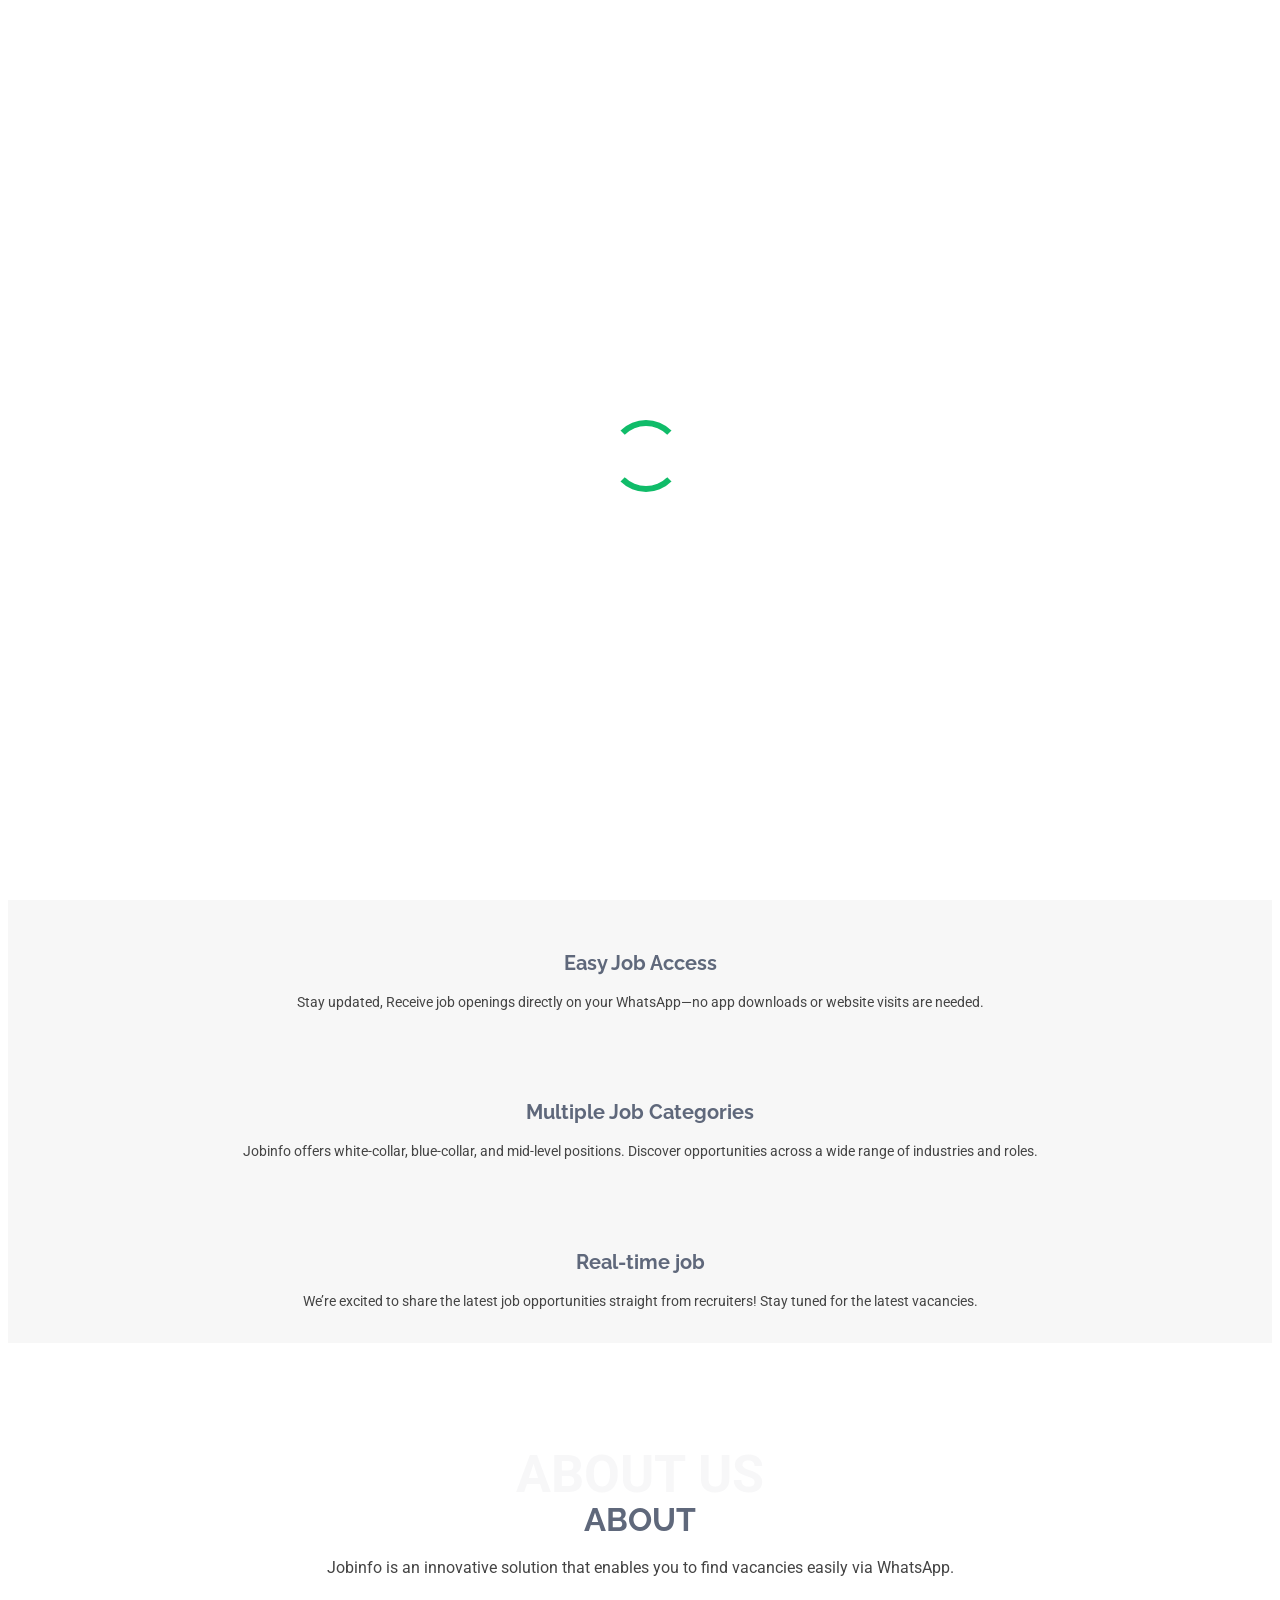
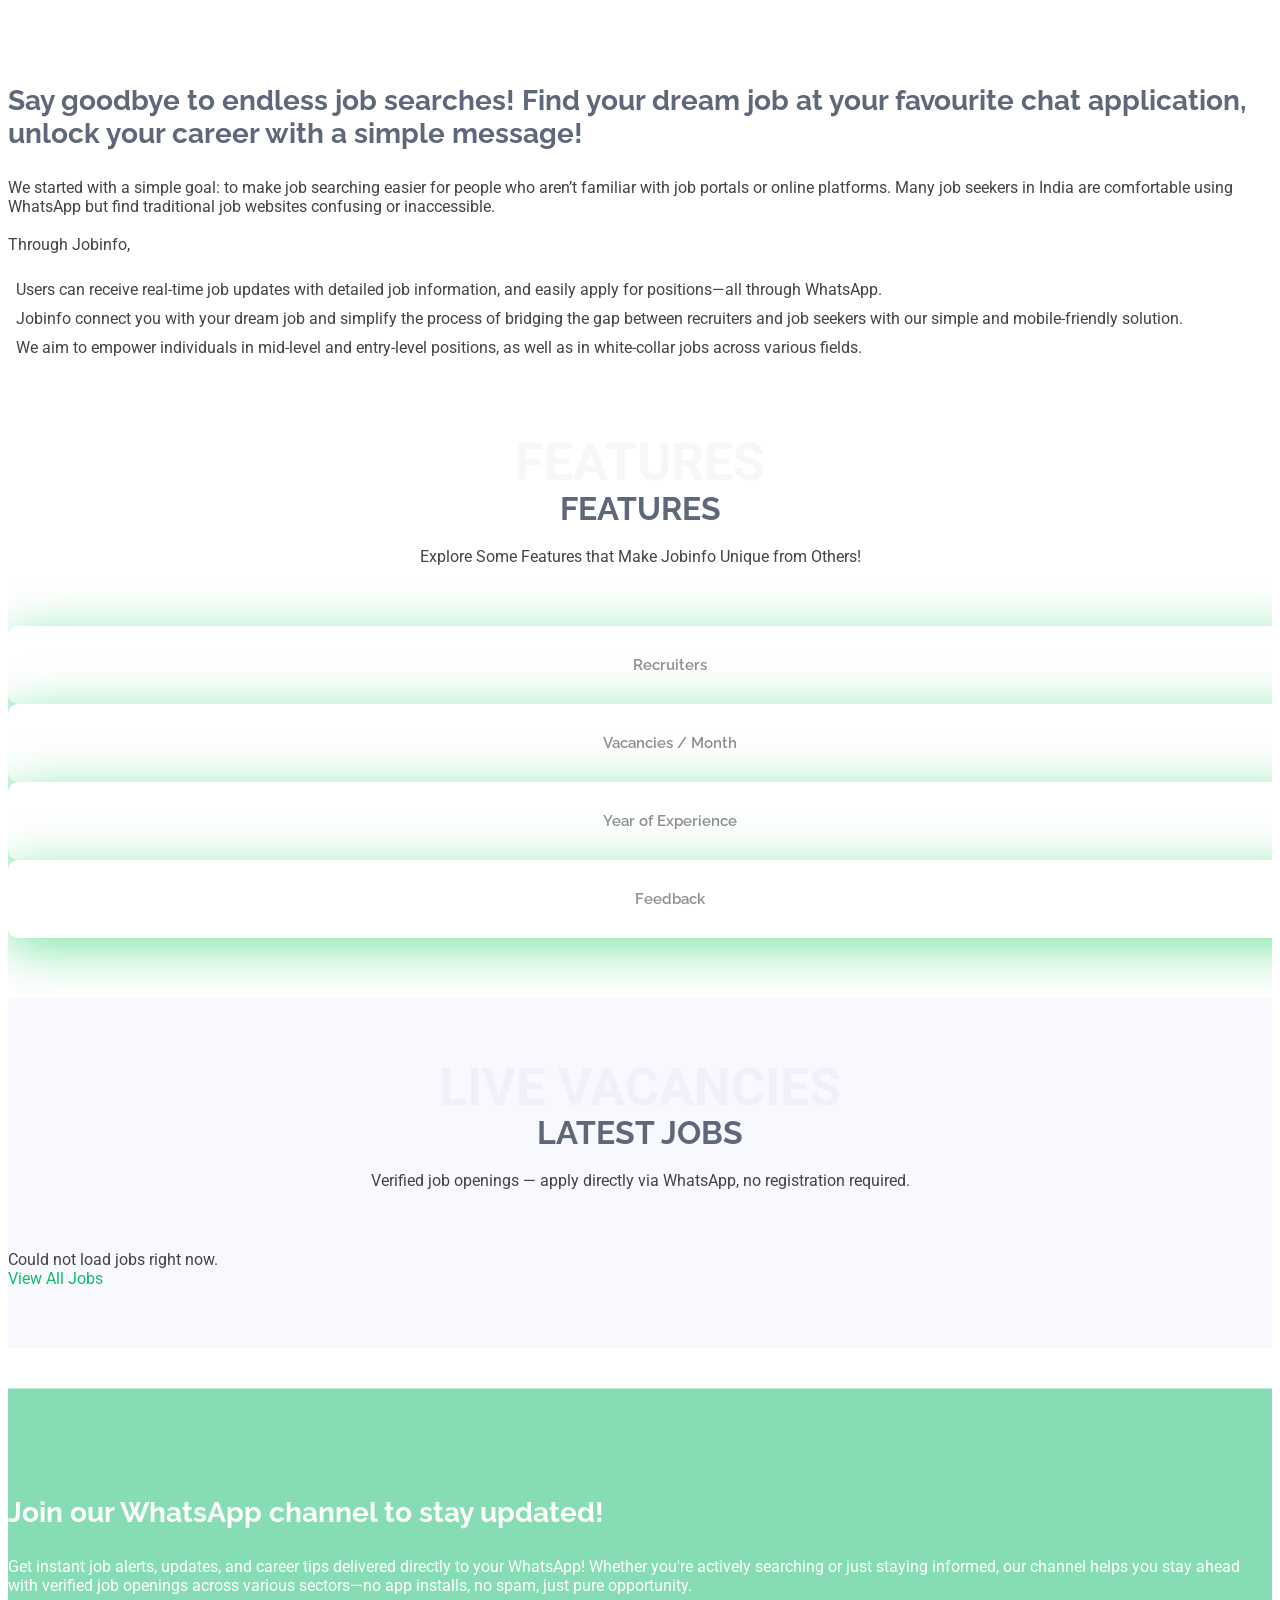
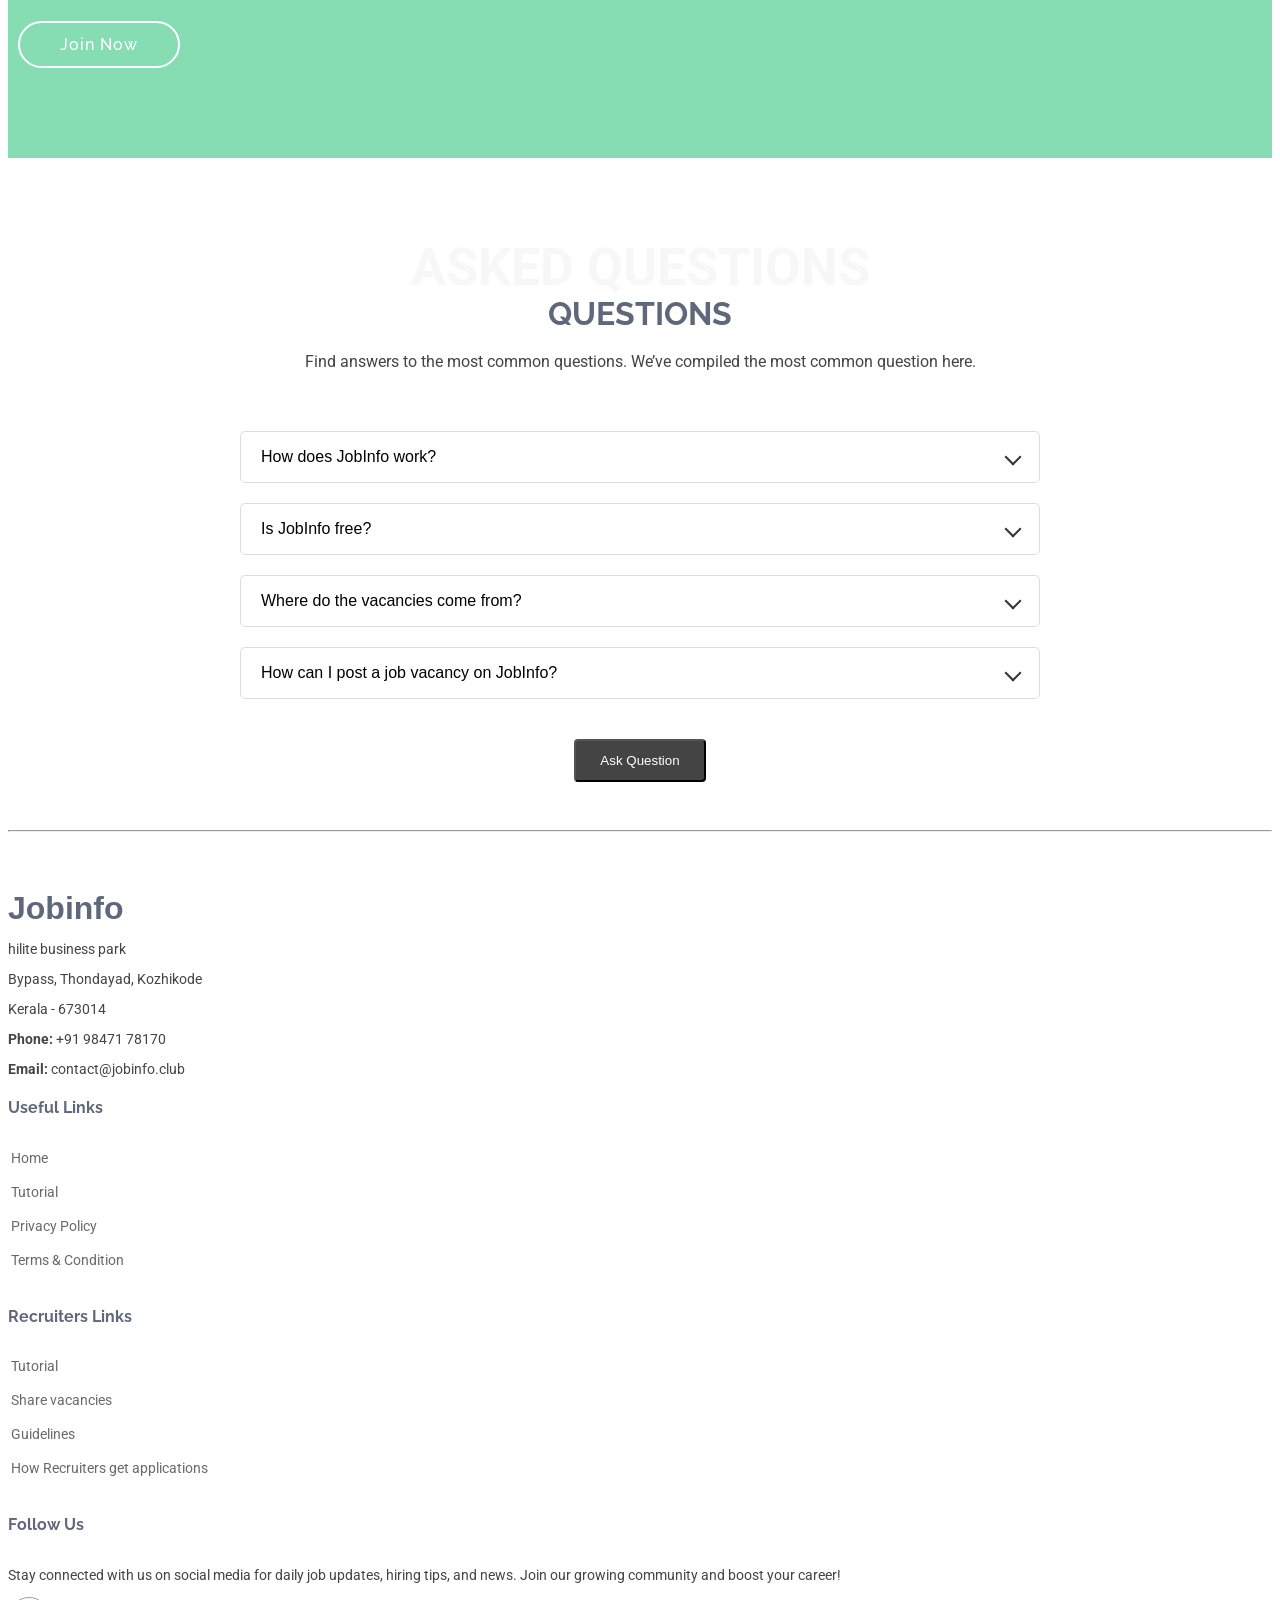
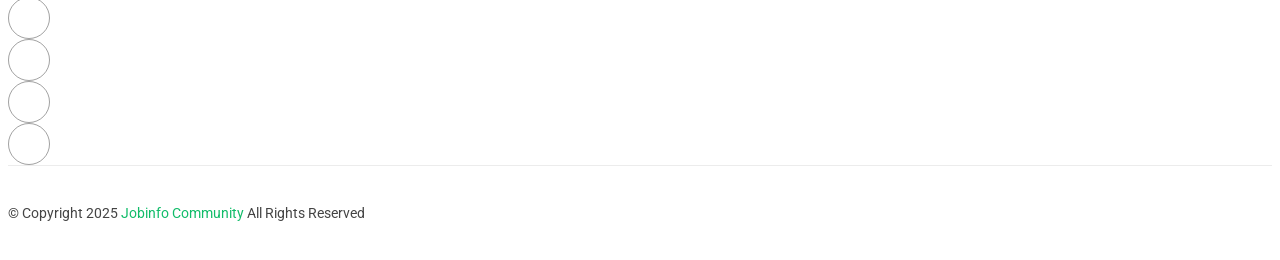
==== commit 2d517731: "seeker login button added" ====
--- a/docs/index.html
+++ b/docs/index.html
@@ -101,6 +101,27 @@
       .hide-xs { display: none !important; }
       .show-xs { display: inline !important; }
     }
+
+    /* Outlined pill button for navbar } */
+    .btn-nav-outline {
+      display: inline-flex;
+      align-items: center;
+      gap: 6px;
+      padding: 8px 18px;
+      border-radius: 50px;
+      border: 2px solid #10bc69;
+      color: #10bc69;
+      background: transparent;
+      font-size: 14px;
+      font-weight: 500;
+      text-decoration: none;
+      transition: background 0.3s, color 0.3s;
+      white-space: nowrap;
+    }
+    .btn-nav-outline:hover {
+      background: #10bc69;
+      color: #fff;
+    }
   </style>
 
 </head>
@@ -128,11 +149,15 @@
           <li><a href="#stats">Features</a></li>
           <li><a href="#call-to-action">Join Now</a></li>
           <li><a href="#faq">FAQ</a></li>
+          <li class="d-xl-none text-center" style="padding: 10px 20px;">
+            <a id="login-nav-btn-mobile" class="btn-nav-outline w-100 justify-content-center" href=""><i class="bi bi-box-arrow-in-right"></i>Login</a>
+          </li>
         </ul>
         <i class="mobile-nav-toggle d-xl-none bi bi-list"></i>
       </nav>
 
       <a class="btn-getstarted" href="recruiter.html">Post Vacancies</a>
+      <a class="btn-nav-outline d-none d-xl-flex" id="login-nav-btn" href="" style="margin-left: 10px;"><i class="bi bi-box-arrow-in-right"></i>Login</a>
 
     </div>
   </header>
@@ -540,7 +565,22 @@
     }
   })();
   </script>
-
+  <script>
+    (function () {
+      const token = sessionStorage.getItem("ji_r_token");
+      const wa    = sessionStorage.getItem("ji_r_wa");
+      if (token && wa) {
+        const btn = document.getElementById("login-nav-btn");
+        if (btn) {
+          btn.innerHTML = '<i class="bi bi-layout-text-sidebar-reverse me-1"></i>My Vacancies';
+        }
+        const btnMobile = document.getElementById("login-nav-btn-mobile");
+        if (btnMobile) {
+          btnMobile.innerHTML = '<i class="bi bi-layout-text-sidebar-reverse me-1"></i>My Vacancies';
+        }
+      }
+    })();
+  </script>
 
 </body>
 
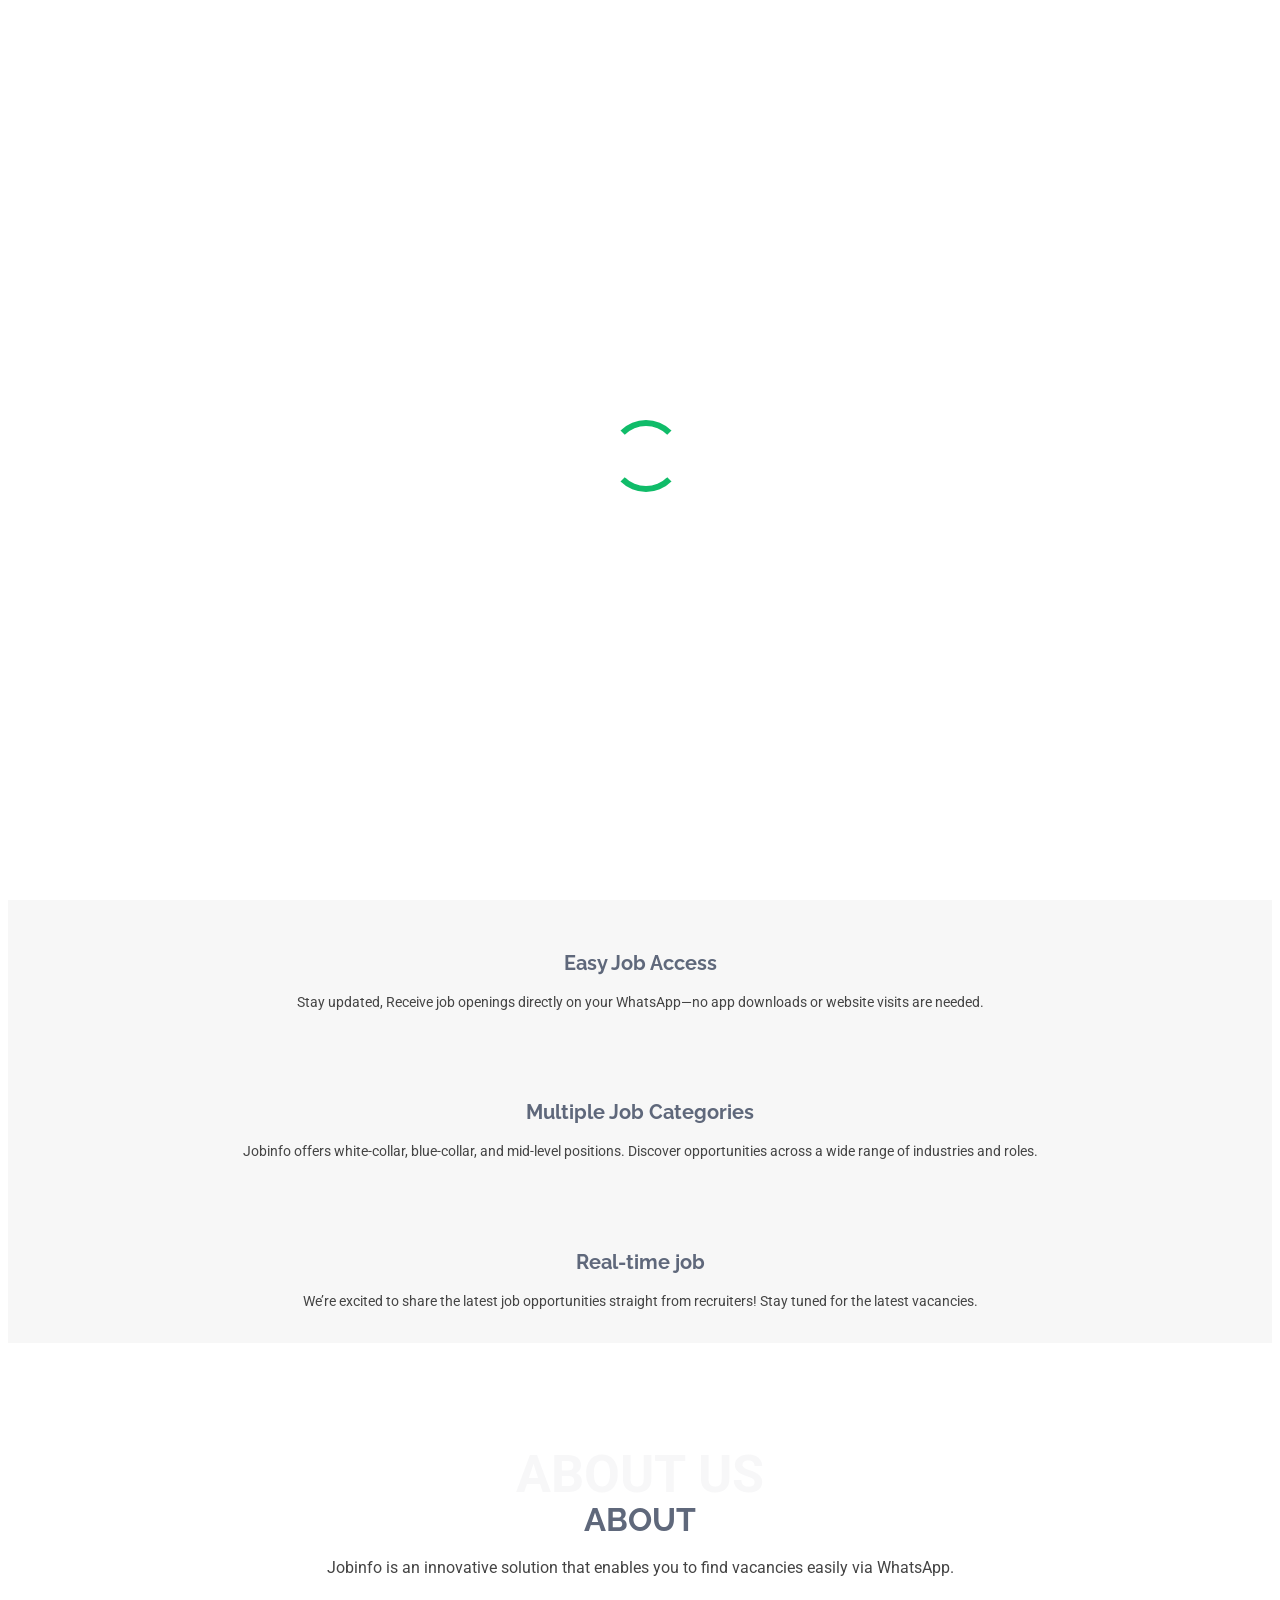
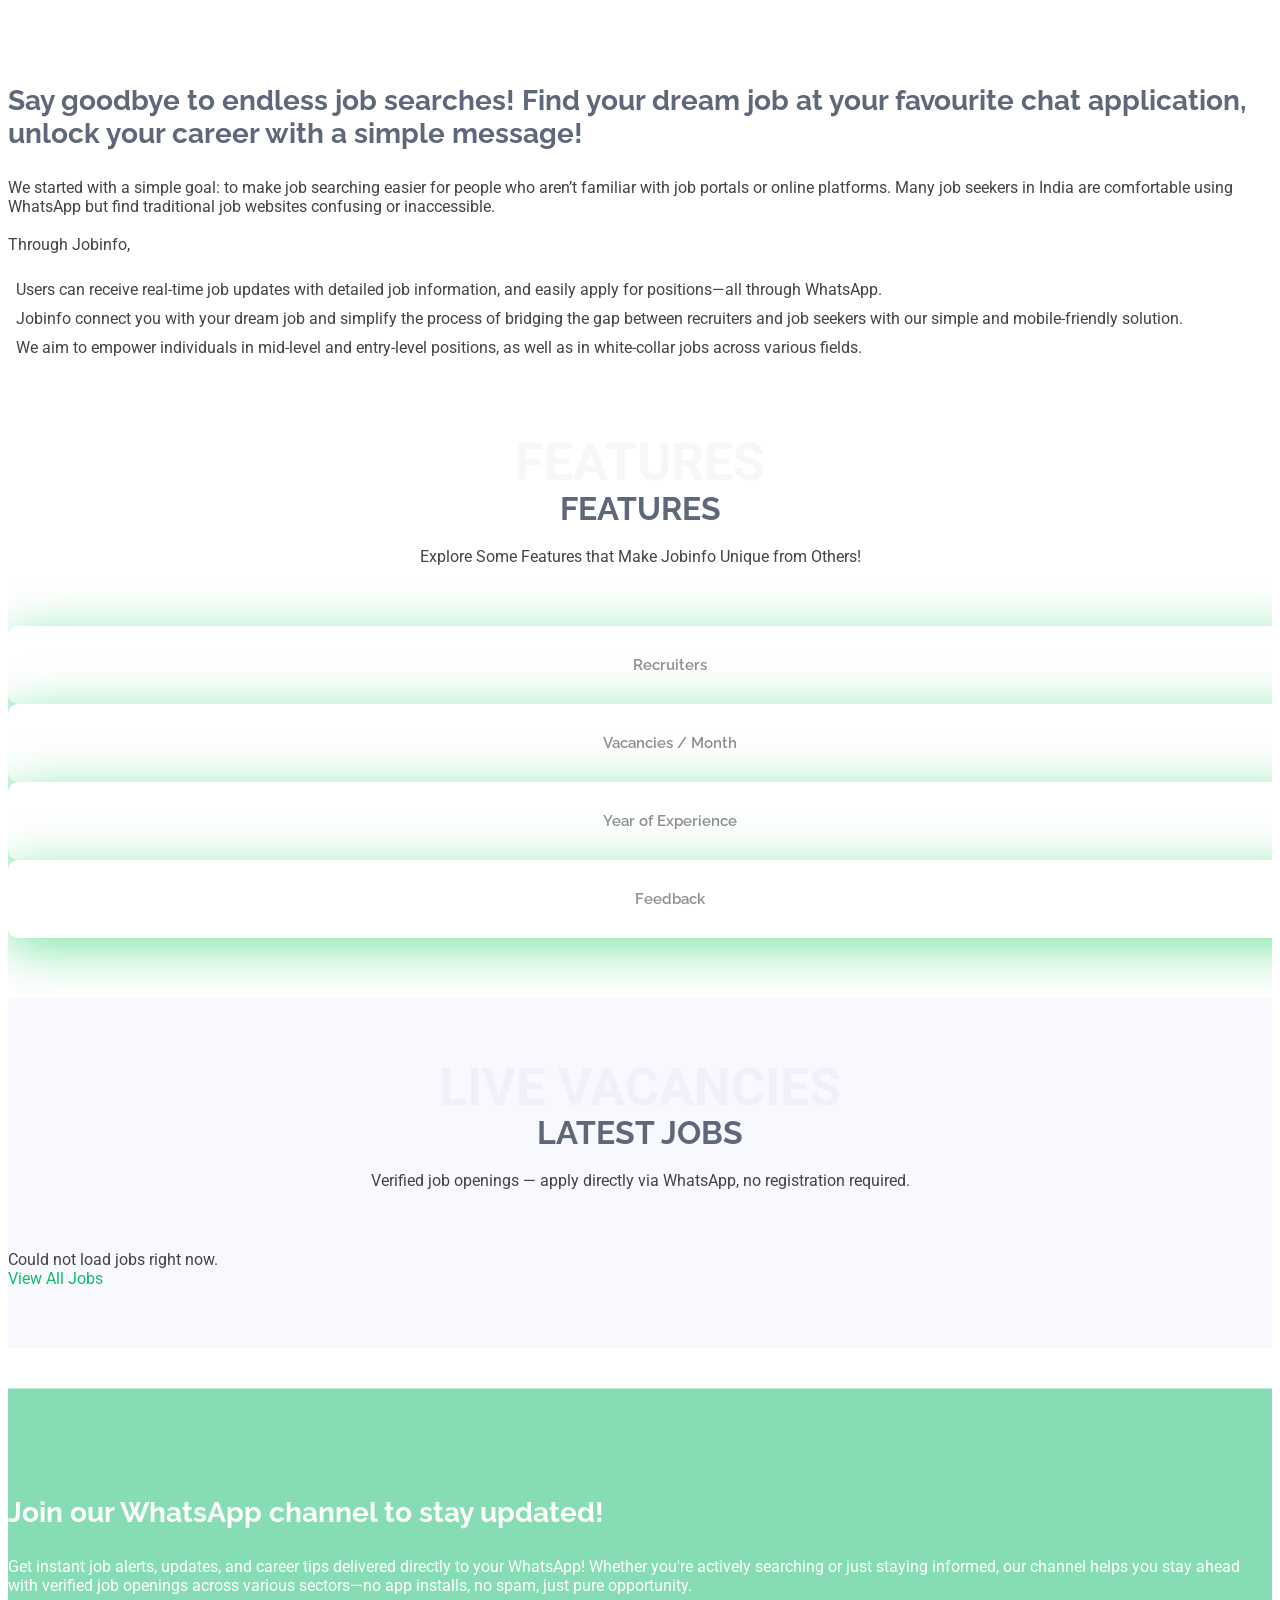
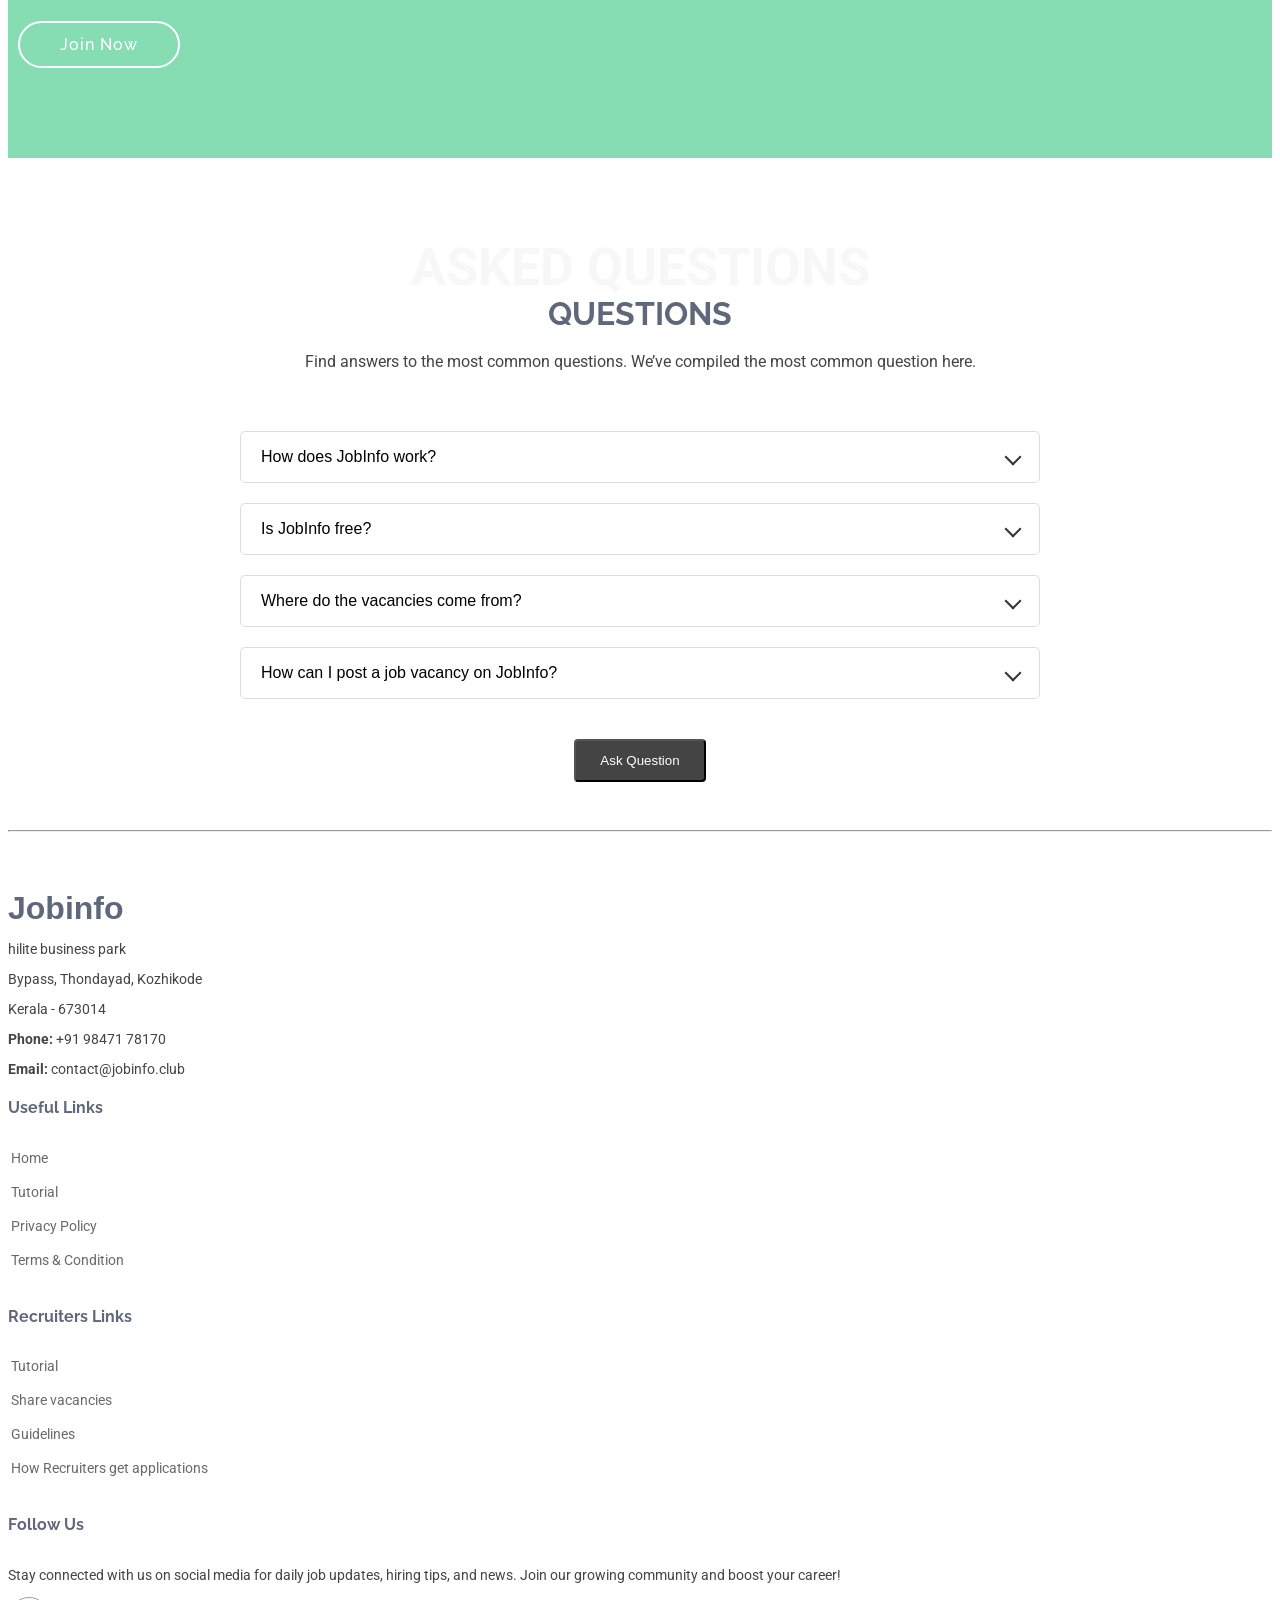
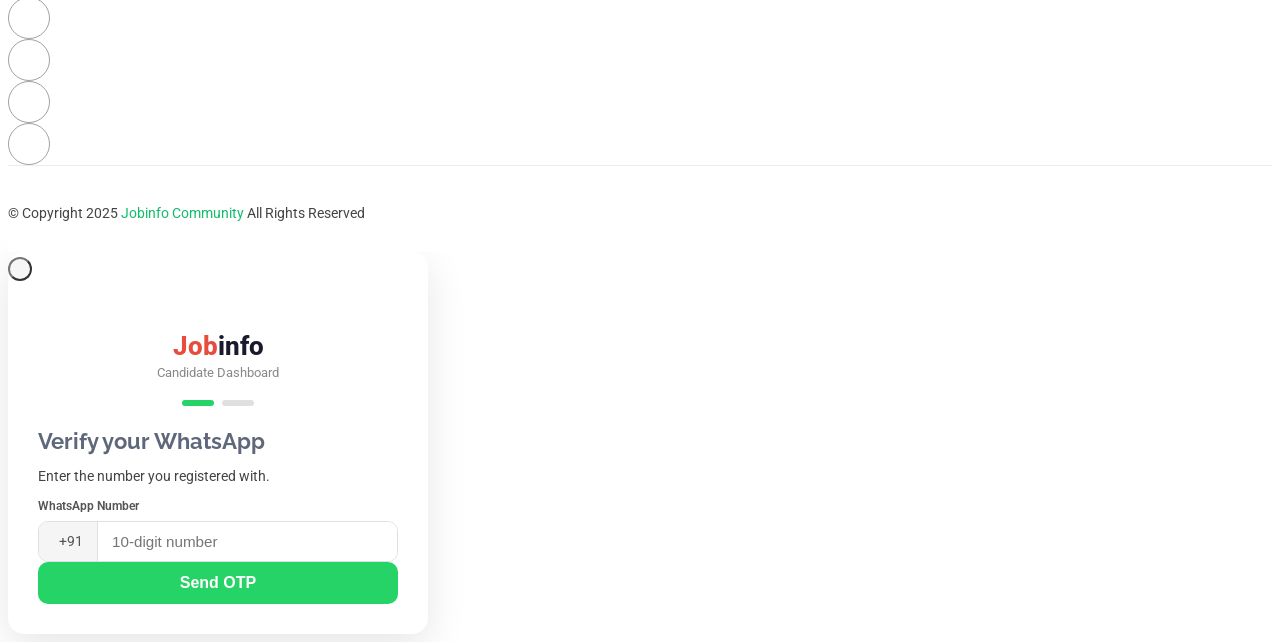
==== commit 89d1b254: "seeker dashboard added" ====
--- a/docs/index.html
+++ b/docs/index.html
@@ -150,14 +150,14 @@
           <li><a href="#call-to-action">Join Now</a></li>
           <li><a href="#faq">FAQ</a></li>
           <li class="d-xl-none text-center" style="padding: 10px 20px;">
-            <a id="login-nav-btn-mobile" class="btn-nav-outline w-100 justify-content-center" href=""><i class="bi bi-box-arrow-in-right"></i>Login</a>
+            <a id="login-nav-btn-mobile" class="btn-nav-outline w-100 justify-content-center" href="#" data-bs-toggle="modal" data-bs-target="#seekerLoginModal"><i class="bi bi-box-arrow-in-right"></i>Login</a>
           </li>
         </ul>
         <i class="mobile-nav-toggle d-xl-none bi bi-list"></i>
       </nav>
 
       <a class="btn-getstarted" href="recruiter.html">Post Vacancies</a>
-      <a class="btn-nav-outline d-none d-xl-flex" id="login-nav-btn" href="" style="margin-left: 10px;"><i class="bi bi-box-arrow-in-right"></i>Login</a>
+      <a class="btn-nav-outline d-none d-xl-flex" id="login-nav-btn" href="#" data-bs-toggle="modal" data-bs-target="#seekerLoginModal" style="margin-left: 10px;"><i class="bi bi-box-arrow-in-right"></i>Login</a>
 
     </div>
   </header>
@@ -582,6 +582,85 @@
     })();
   </script>
 
+  </script>
+
+  <style>
+    /* ── Auth Modal Styles matching Recruiter ── */
+    .auth-card-modal { padding: 30px; }
+    .auth-card-modal h2 { font-size: 1.4rem; font-weight: 700; margin-bottom: 8px; }
+    .step-dots { display: flex; gap: 8px; margin-bottom: 22px; justify-content: center; }
+    .step-dot { width: 32px; height: 6px; border-radius: 4px; background: #e0e0e0; transition: background .3s; }
+    .step-dot.active { background: #25d366; }
+    .field-label { font-size: .78rem; font-weight: 600; color: #555; margin-bottom: 8px; display: block; }
+    .wa-wrap { display: flex; border: 1px solid #dde1e7; border-radius: 10px; overflow: hidden; }
+    .wa-wrap .prefix { background: #f5f5f5; padding: 11px 14px; font-size: .9rem; color: #555; border-right: 1px solid #dde1e7; white-space: nowrap; display:flex; align-items: center; gap: 6px; }
+    .wa-wrap input { border: none; border-radius: 0; padding: 11px 14px; width: 100%; font-size: .95rem; outline: none; }
+    .btn-ji { width: 100%; padding: 12px; border: none; border-radius: 10px; background: #25d366; color: #fff; font-size: 1rem; font-weight: 700; cursor: pointer; transition: background .2s; }
+    .btn-ji:hover { background: #1ebe5d; }
+    .btn-ji:disabled { background: #aaa; cursor: not-allowed; }
+    .otp-field { font-size: 2rem; letter-spacing: .6rem; text-align: center; font-weight: 700; width: 100%; padding: 11px; border: 1px solid #dde1e7; border-radius: 10px; outline: none; }
+    .otp-field:focus { border-color: #25d366; box-shadow: 0 0 0 3px rgba(37,211,102,.15); }
+    .btn-resend { background: none; border: none; color: #888; font-size: .82rem; cursor: pointer; }
+    .btn-resend:disabled { color: #ccc; cursor: default; }
+  </style>
+
+  <!-- Seeker Login Modal -->
+  <div class="modal fade" id="seekerLoginModal" tabindex="-1" aria-labelledby="seekerLoginModalLabel" aria-hidden="true">
+    <div class="modal-dialog modal-dialog-centered" style="max-width: 420px;">
+      <div class="modal-content border-0" style="border-radius: 16px; box-shadow: 0 12px 40px rgba(0,0,0,.1);">
+        
+        <div class="modal-header border-0 pb-0 justify-content-end p-3 position-absolute end-0 z-1">
+          <button type="button" class="btn-close" data-bs-dismiss="modal" aria-label="Close" style="background-color: #f5f5f5; border-radius: 50%; opacity: 0.8; padding: 10px; margin-right: 5px; margin-top: 5px;"></button>
+        </div>
+
+        <div class="modal-body auth-card-modal pt-4">
+          <div style="text-align:center;margin-bottom:20px;margin-top:20px;">
+            <span style="font-size:1.6rem;font-weight:800">
+              <span style="color:#e74c3c">Job</span><span style="color:#1a1a2e">info</span>
+            </span>
+            <p style="margin:4px 0 0;color:#888;font-size:.82rem">Candidate Dashboard</p>
+          </div>
+          
+          <div class="step-dots">
+            <div class="step-dot active" id="s-dot1"></div>
+            <div class="step-dot" id="s-dot2"></div>
+          </div>
+          
+          <!-- Step 1: Phone Number -->
+          <div id="loginStepPhone">
+            <h2>Verify your WhatsApp</h2>
+            <p class="text-muted mb-4" style="font-size:.88rem">Enter the number you registered with.</p>
+            <div class="mb-3">
+              <label class="field-label">WhatsApp Number</label>
+              <div class="wa-wrap mb-4">
+                <span class="prefix"><i class="bi bi-whatsapp" style="color:#25d366"></i> +91</span>
+                <input type="tel" id="loginPhone" placeholder="10-digit number" maxlength="10">
+              </div>
+            </div>
+            <button class="btn-ji" id="btnSendOtp" onclick="sendSeekerOtp()"><i class="bi bi-send me-2"></i>Send OTP</button>
+          </div>
+
+          <!-- Step 2: OTP Entry (Hidden initially) -->
+          <div id="loginStepOtp" style="display:none">
+            <h2>Enter OTP</h2>
+            <p class="text-muted mb-4" style="font-size:.88rem">A 6-digit code was sent to your WhatsApp.</p>
+            <div class="mb-4">
+              <label class="field-label">One-Time Password</label>
+              <input type="text" id="loginOtp" class="otp-field" maxlength="6" placeholder="••••••" autocomplete="one-time-code">
+            </div>
+            <button class="btn-ji" id="btnVerifyOtp" onclick="verifySeekerOtp()">Verify &amp; Open Dashboard</button>
+            <div class="resend-row" style="text-align:center;margin-top:15px">
+              <button class="btn-resend" id="btnResendOtp" onclick="sendSeekerOtp(true)" disabled>Resend in <span id="s-cd">60</span>s</button>
+            </div>
+          </div>
+          
+        </div>
+      </div>
+    </div>
+  </div>
+
+  <script src="assets/js/seeker-auth.js"></script>
+
 </body>
 
 </html>
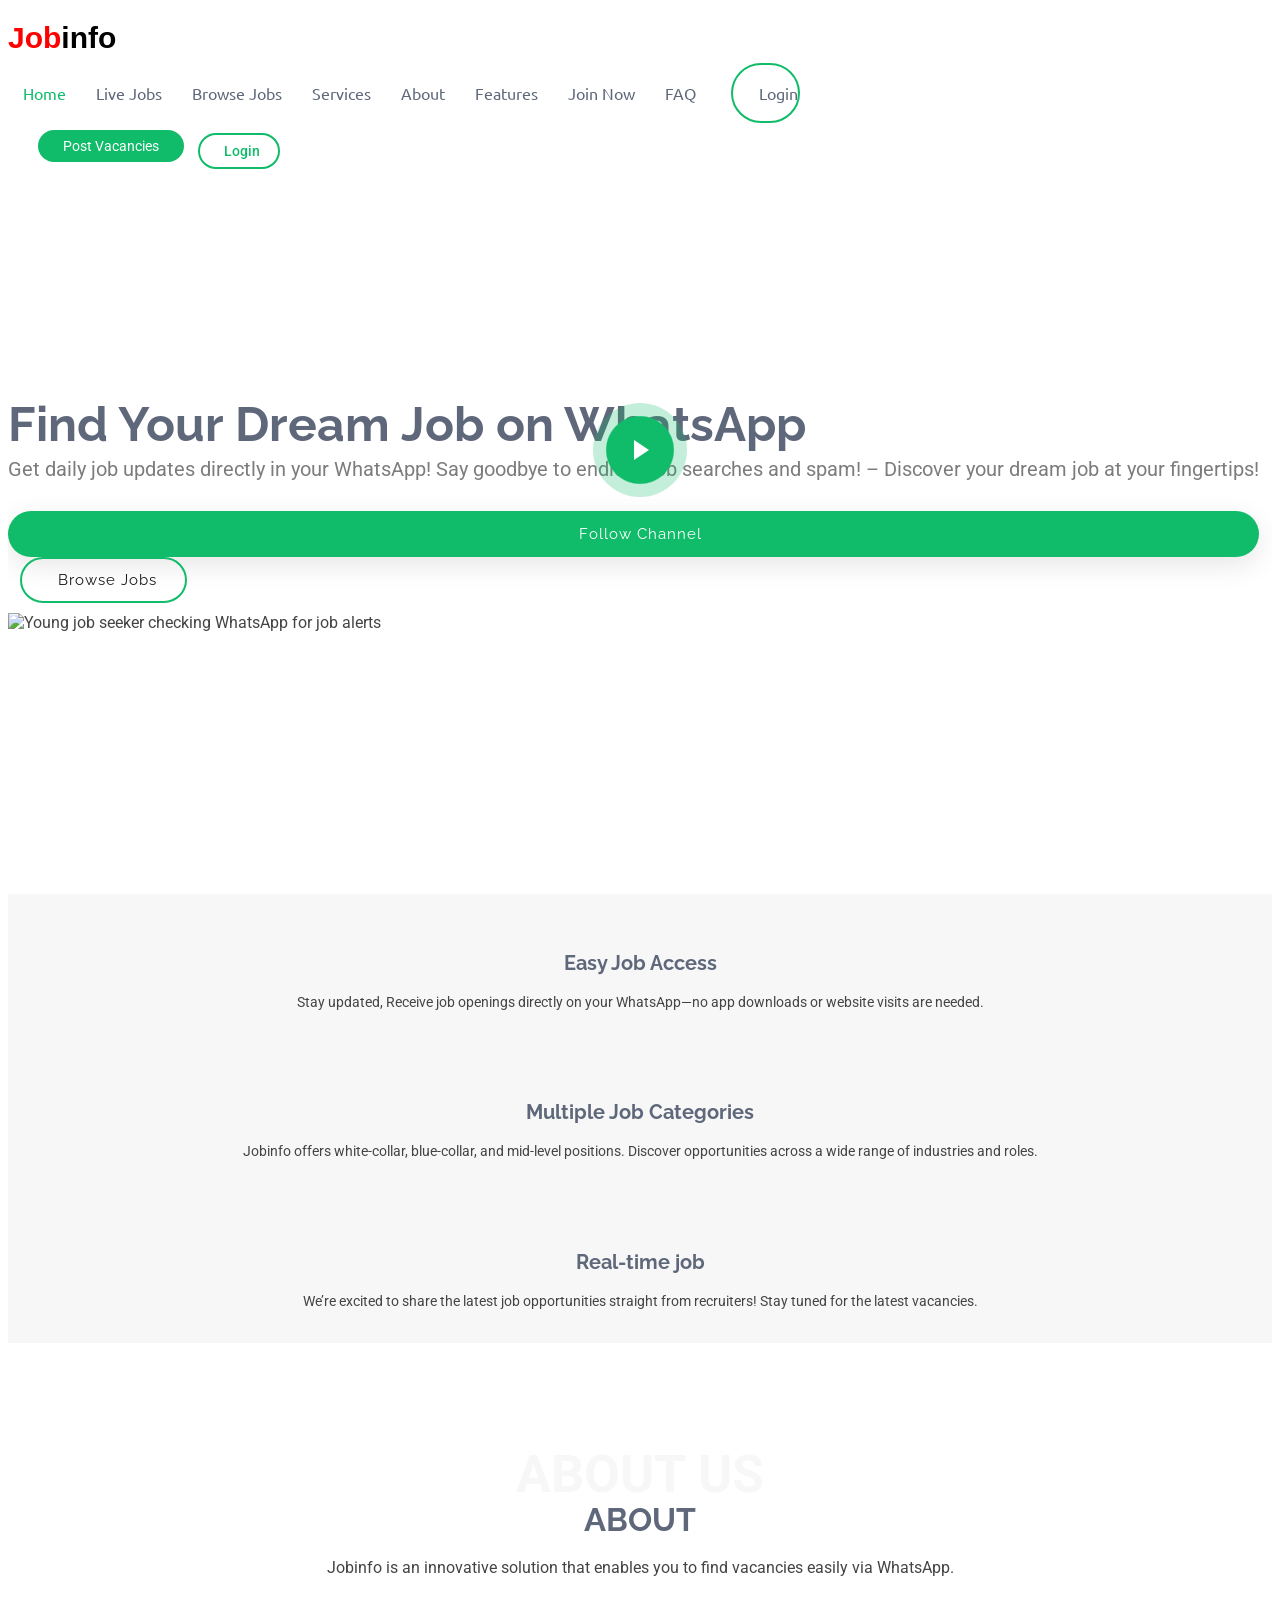
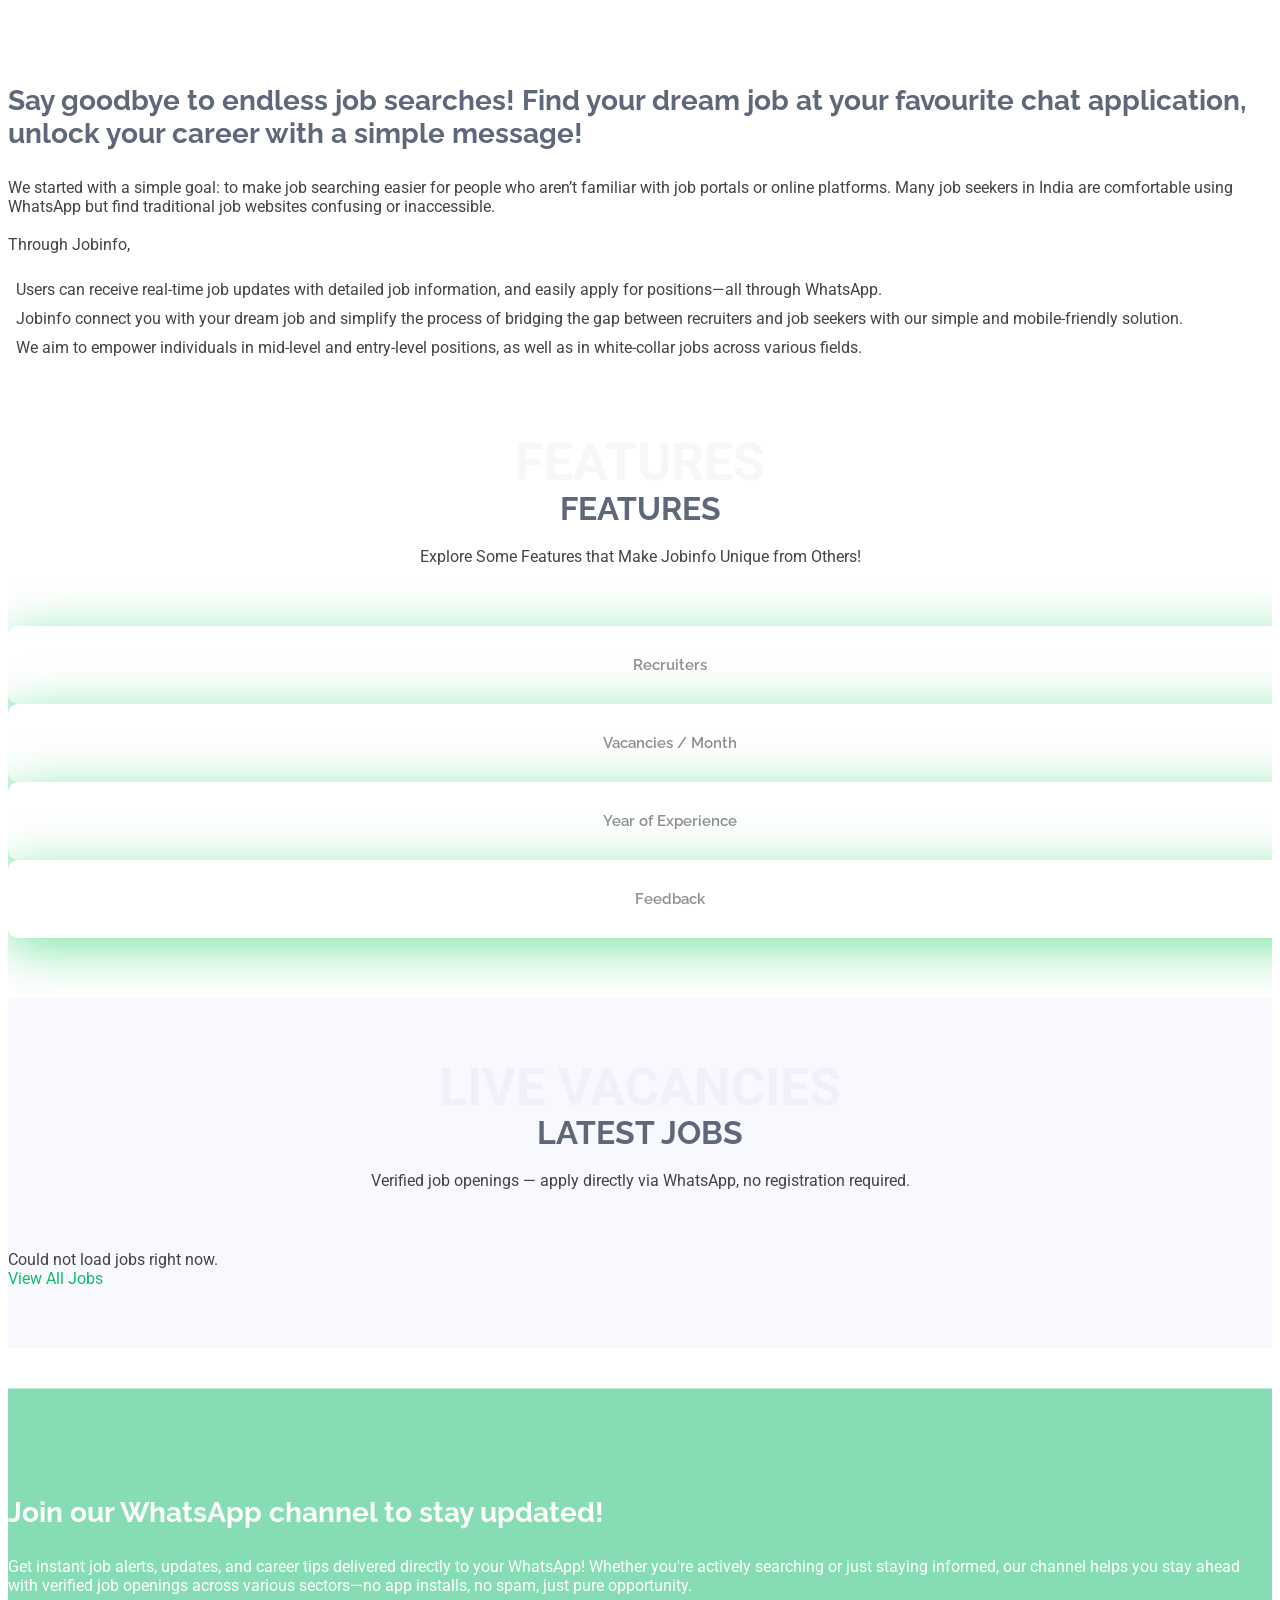
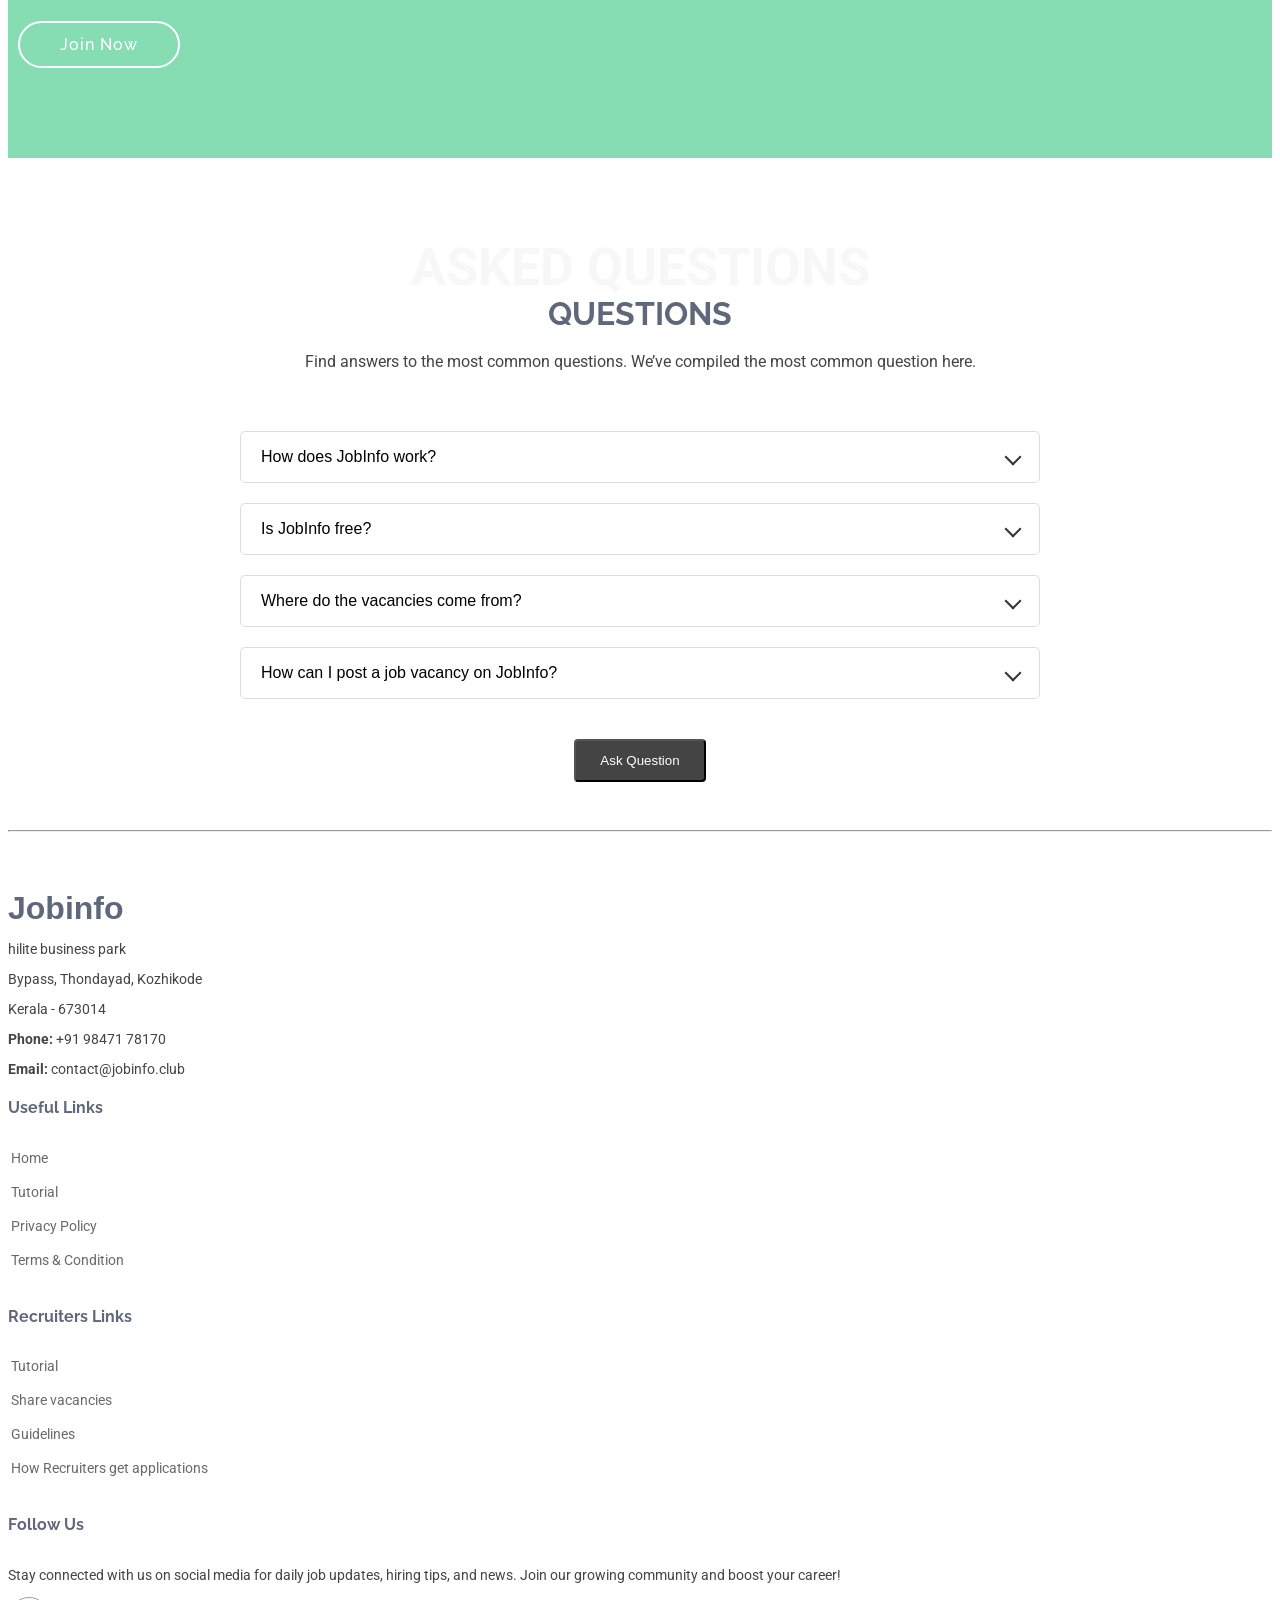
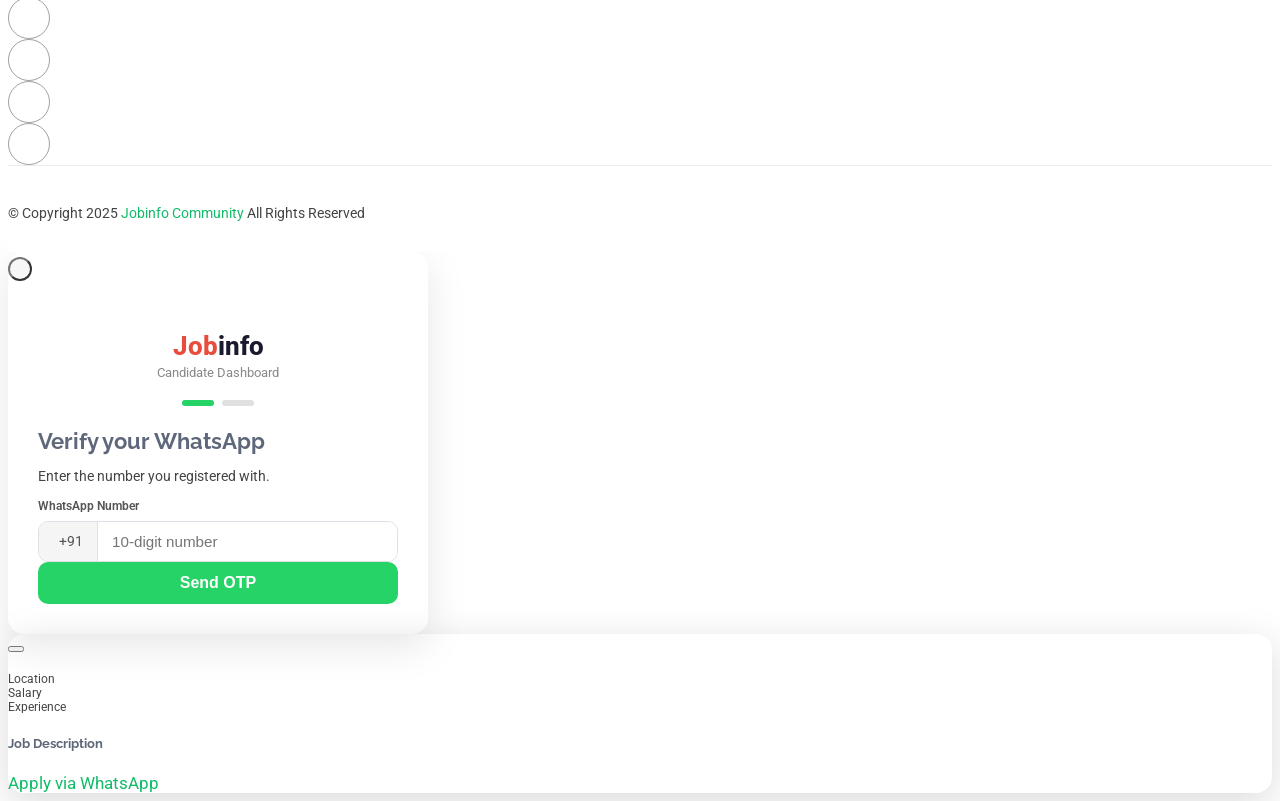
==== commit 09e3899b: "job seeker web update" ====
--- a/docs/index.html
+++ b/docs/index.html
@@ -557,8 +557,10 @@
         return;
       }
       data.results.forEach(function(job) {
+        window.loadedJobs = window.loadedJobs || {};
+        window.loadedJobs[job.job_code] = job;
         var applyUrl = "https://wa.me/" + JOBINFO_CONFIG.BUSINESS_WA + "?text=Apply%20" + encodeURIComponent(job.job_code);
-        grid.insertAdjacentHTML("beforeend", '<div class="col-lg-4 col-md-6"><div class="service-item position-relative shadow-sm h-100 d-flex flex-column" style="border-radius:12px;padding:24px"><div class="d-flex align-items-center gap-2 mb-2"><span style="background:#e8f5e9;color:#1e8449;border-radius:20px;padding:2px 12px;font-size:.72rem;font-weight:700">' + job.job_code + '</span></div><h5 style="font-weight:700;margin-bottom:4px">' + job.title + '</h5><p class="text-muted small mb-1"><i class="bi bi-building me-1"></i>' + (job.company || '—') + '</p><p class="text-muted small mb-3"><i class="bi bi-geo-alt me-1"></i>' + job.location + '</p><a href="' + applyUrl + '" target="_blank" class="btn btn-success btn-sm mt-auto" style="font-weight:600"><i class="bi bi-whatsapp me-1"></i>Apply via WhatsApp</a></div></div>');
+        grid.insertAdjacentHTML("beforeend", '<div class="col-lg-4 col-md-6" style="cursor:pointer;" onclick="showJobDetailsModal(\'' + job.job_code + '\')"><div class="service-item position-relative shadow-sm h-100 d-flex flex-column" style="border-radius:12px;padding:24px"><div class="d-flex align-items-center gap-2 mb-2"><span style="background:#e8f5e9;color:#1e8449;border-radius:20px;padding:2px 12px;font-size:.72rem;font-weight:700">' + job.job_code + '</span></div><h5 style="font-weight:700;margin-bottom:4px">' + job.title + '</h5><p class="text-muted small mb-1"><i class="bi bi-building me-1"></i>' + (job.company || '—') + '</p><p class="text-muted small mb-3"><i class="bi bi-geo-alt me-1"></i>' + job.location + '</p><a href="' + applyUrl + '" target="_blank" class="btn btn-success btn-sm mt-auto" style="font-weight:600" onclick="event.stopPropagation()"><i class="bi bi-whatsapp me-1"></i>Apply via WhatsApp</a></div></div>');
       });
     } catch(e) {
       grid.innerHTML = '<div class="col-12 text-center text-muted">Could not load jobs right now.</div>';
@@ -582,85 +584,13 @@
     })();
   </script>
 
-  </script>
-
-  <style>
-    /* ── Auth Modal Styles matching Recruiter ── */
-    .auth-card-modal { padding: 30px; }
-    .auth-card-modal h2 { font-size: 1.4rem; font-weight: 700; margin-bottom: 8px; }
-    .step-dots { display: flex; gap: 8px; margin-bottom: 22px; justify-content: center; }
-    .step-dot { width: 32px; height: 6px; border-radius: 4px; background: #e0e0e0; transition: background .3s; }
-    .step-dot.active { background: #25d366; }
-    .field-label { font-size: .78rem; font-weight: 600; color: #555; margin-bottom: 8px; display: block; }
-    .wa-wrap { display: flex; border: 1px solid #dde1e7; border-radius: 10px; overflow: hidden; }
-    .wa-wrap .prefix { background: #f5f5f5; padding: 11px 14px; font-size: .9rem; color: #555; border-right: 1px solid #dde1e7; white-space: nowrap; display:flex; align-items: center; gap: 6px; }
-    .wa-wrap input { border: none; border-radius: 0; padding: 11px 14px; width: 100%; font-size: .95rem; outline: none; }
-    .btn-ji { width: 100%; padding: 12px; border: none; border-radius: 10px; background: #25d366; color: #fff; font-size: 1rem; font-weight: 700; cursor: pointer; transition: background .2s; }
-    .btn-ji:hover { background: #1ebe5d; }
-    .btn-ji:disabled { background: #aaa; cursor: not-allowed; }
-    .otp-field { font-size: 2rem; letter-spacing: .6rem; text-align: center; font-weight: 700; width: 100%; padding: 11px; border: 1px solid #dde1e7; border-radius: 10px; outline: none; }
-    .otp-field:focus { border-color: #25d366; box-shadow: 0 0 0 3px rgba(37,211,102,.15); }
-    .btn-resend { background: none; border: none; color: #888; font-size: .82rem; cursor: pointer; }
-    .btn-resend:disabled { color: #ccc; cursor: default; }
-  </style>
-
-  <!-- Seeker Login Modal -->
-  <div class="modal fade" id="seekerLoginModal" tabindex="-1" aria-labelledby="seekerLoginModalLabel" aria-hidden="true">
-    <div class="modal-dialog modal-dialog-centered" style="max-width: 420px;">
-      <div class="modal-content border-0" style="border-radius: 16px; box-shadow: 0 12px 40px rgba(0,0,0,.1);">
-        
-        <div class="modal-header border-0 pb-0 justify-content-end p-3 position-absolute end-0 z-1">
-          <button type="button" class="btn-close" data-bs-dismiss="modal" aria-label="Close" style="background-color: #f5f5f5; border-radius: 50%; opacity: 0.8; padding: 10px; margin-right: 5px; margin-top: 5px;"></button>
-        </div>
-
-        <div class="modal-body auth-card-modal pt-4">
-          <div style="text-align:center;margin-bottom:20px;margin-top:20px;">
-            <span style="font-size:1.6rem;font-weight:800">
-              <span style="color:#e74c3c">Job</span><span style="color:#1a1a2e">info</span>
-            </span>
-            <p style="margin:4px 0 0;color:#888;font-size:.82rem">Candidate Dashboard</p>
-          </div>
-          
-          <div class="step-dots">
-            <div class="step-dot active" id="s-dot1"></div>
-            <div class="step-dot" id="s-dot2"></div>
-          </div>
-          
-          <!-- Step 1: Phone Number -->
-          <div id="loginStepPhone">
-            <h2>Verify your WhatsApp</h2>
-            <p class="text-muted mb-4" style="font-size:.88rem">Enter the number you registered with.</p>
-            <div class="mb-3">
-              <label class="field-label">WhatsApp Number</label>
-              <div class="wa-wrap mb-4">
-                <span class="prefix"><i class="bi bi-whatsapp" style="color:#25d366"></i> +91</span>
-                <input type="tel" id="loginPhone" placeholder="10-digit number" maxlength="10">
-              </div>
-            </div>
-            <button class="btn-ji" id="btnSendOtp" onclick="sendSeekerOtp()"><i class="bi bi-send me-2"></i>Send OTP</button>
-          </div>
-
-          <!-- Step 2: OTP Entry (Hidden initially) -->
-          <div id="loginStepOtp" style="display:none">
-            <h2>Enter OTP</h2>
-            <p class="text-muted mb-4" style="font-size:.88rem">A 6-digit code was sent to your WhatsApp.</p>
-            <div class="mb-4">
-              <label class="field-label">One-Time Password</label>
-              <input type="text" id="loginOtp" class="otp-field" maxlength="6" placeholder="••••••" autocomplete="one-time-code">
-            </div>
-            <button class="btn-ji" id="btnVerifyOtp" onclick="verifySeekerOtp()">Verify &amp; Open Dashboard</button>
-            <div class="resend-row" style="text-align:center;margin-top:15px">
-              <button class="btn-resend" id="btnResendOtp" onclick="sendSeekerOtp(true)" disabled>Resend in <span id="s-cd">60</span>s</button>
-            </div>
-          </div>
-          
-        </div>
-      </div>
-    </div>
+  <div id="modals-container"></div>
+  <script src="assets/js/components.js"></script>
+  <script src="assets/js/seeker-auth.js"></script>
+
   </div>
 
-  <script src="assets/js/seeker-auth.js"></script>
-
 </body>
 
+</html>
 </html>
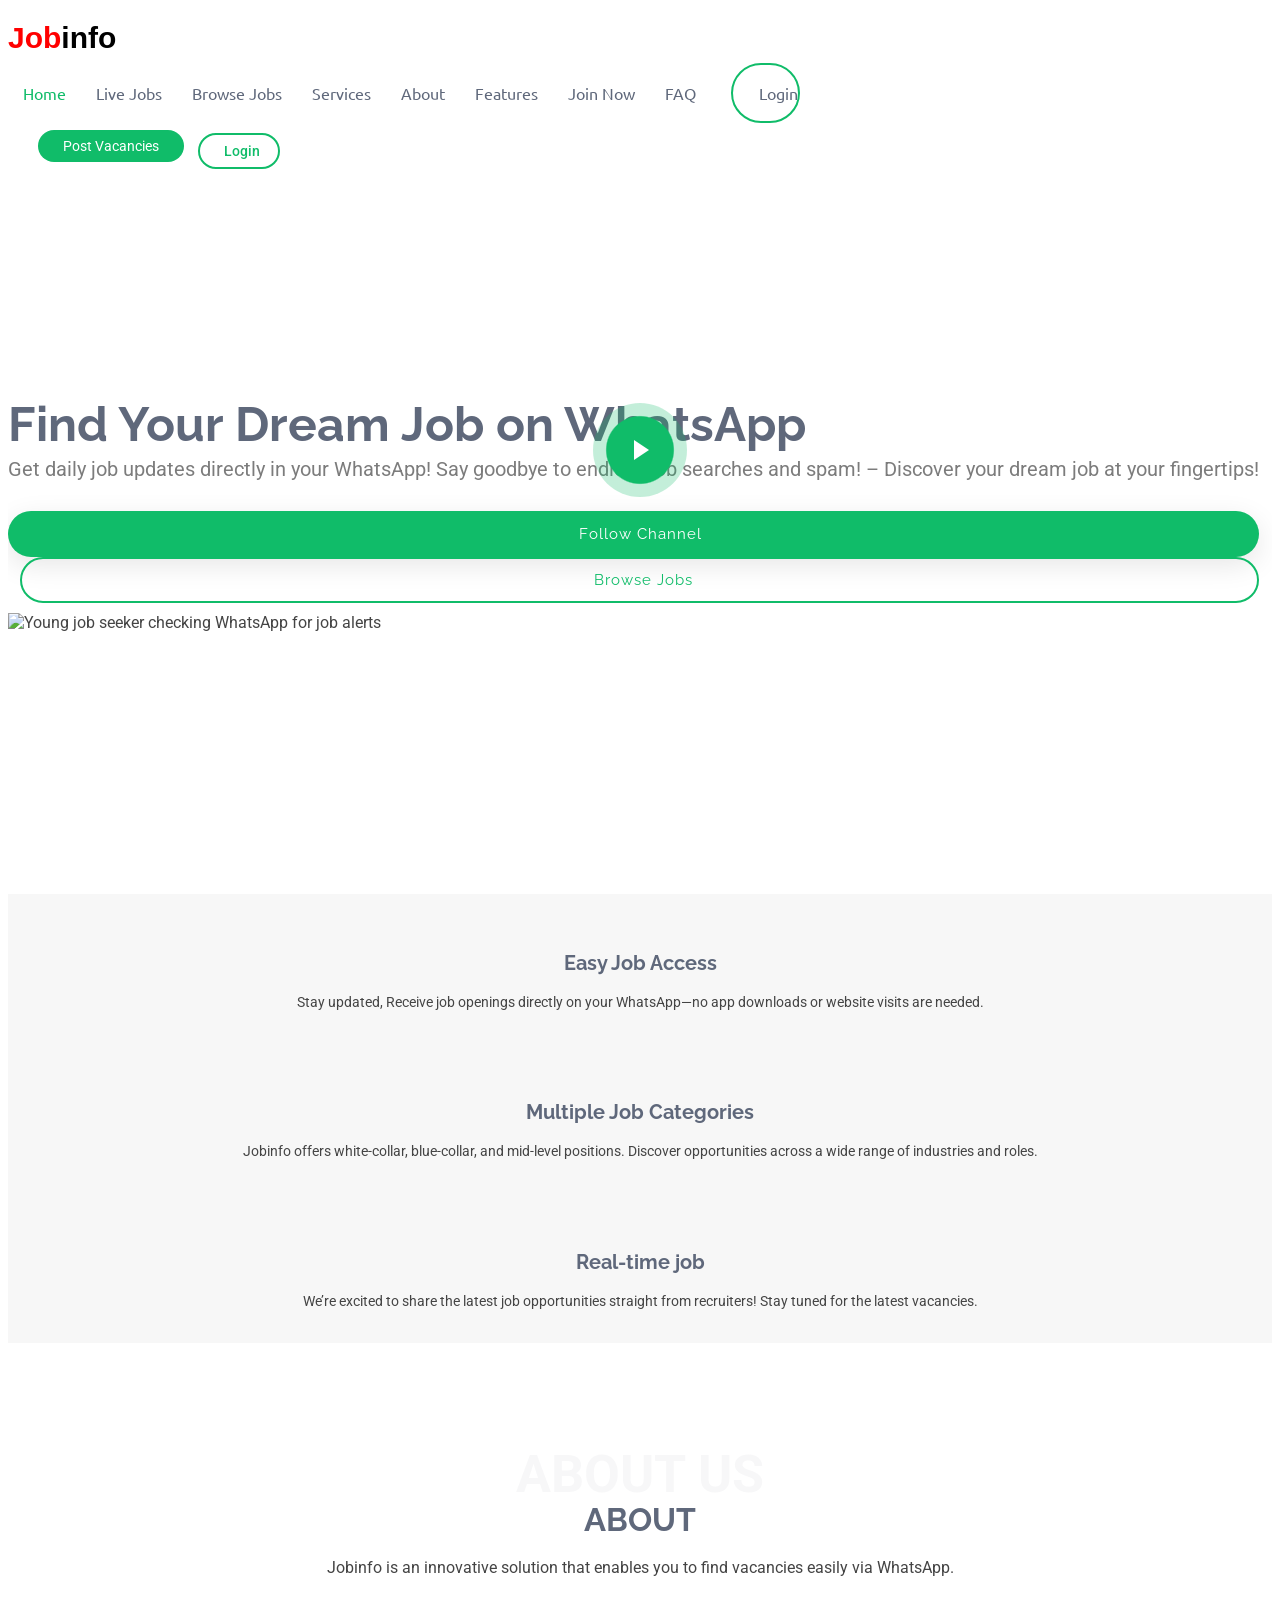
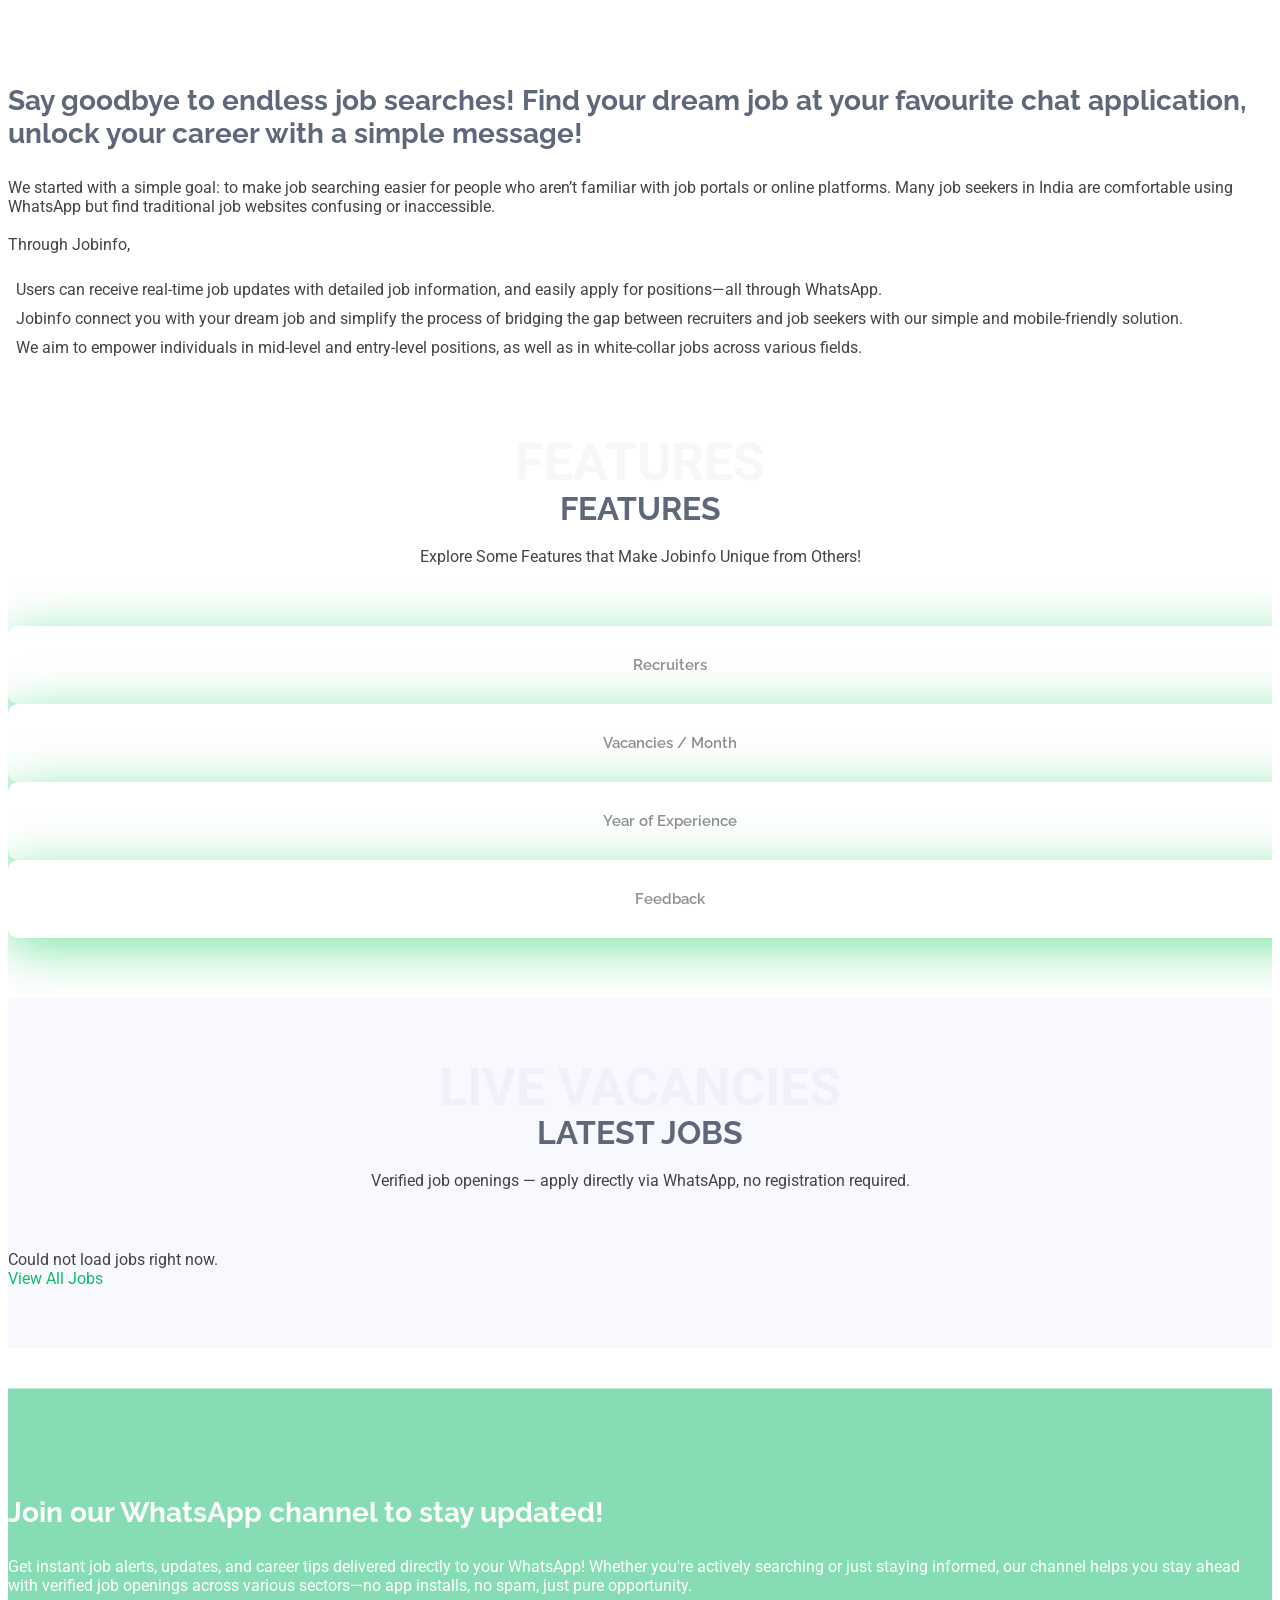
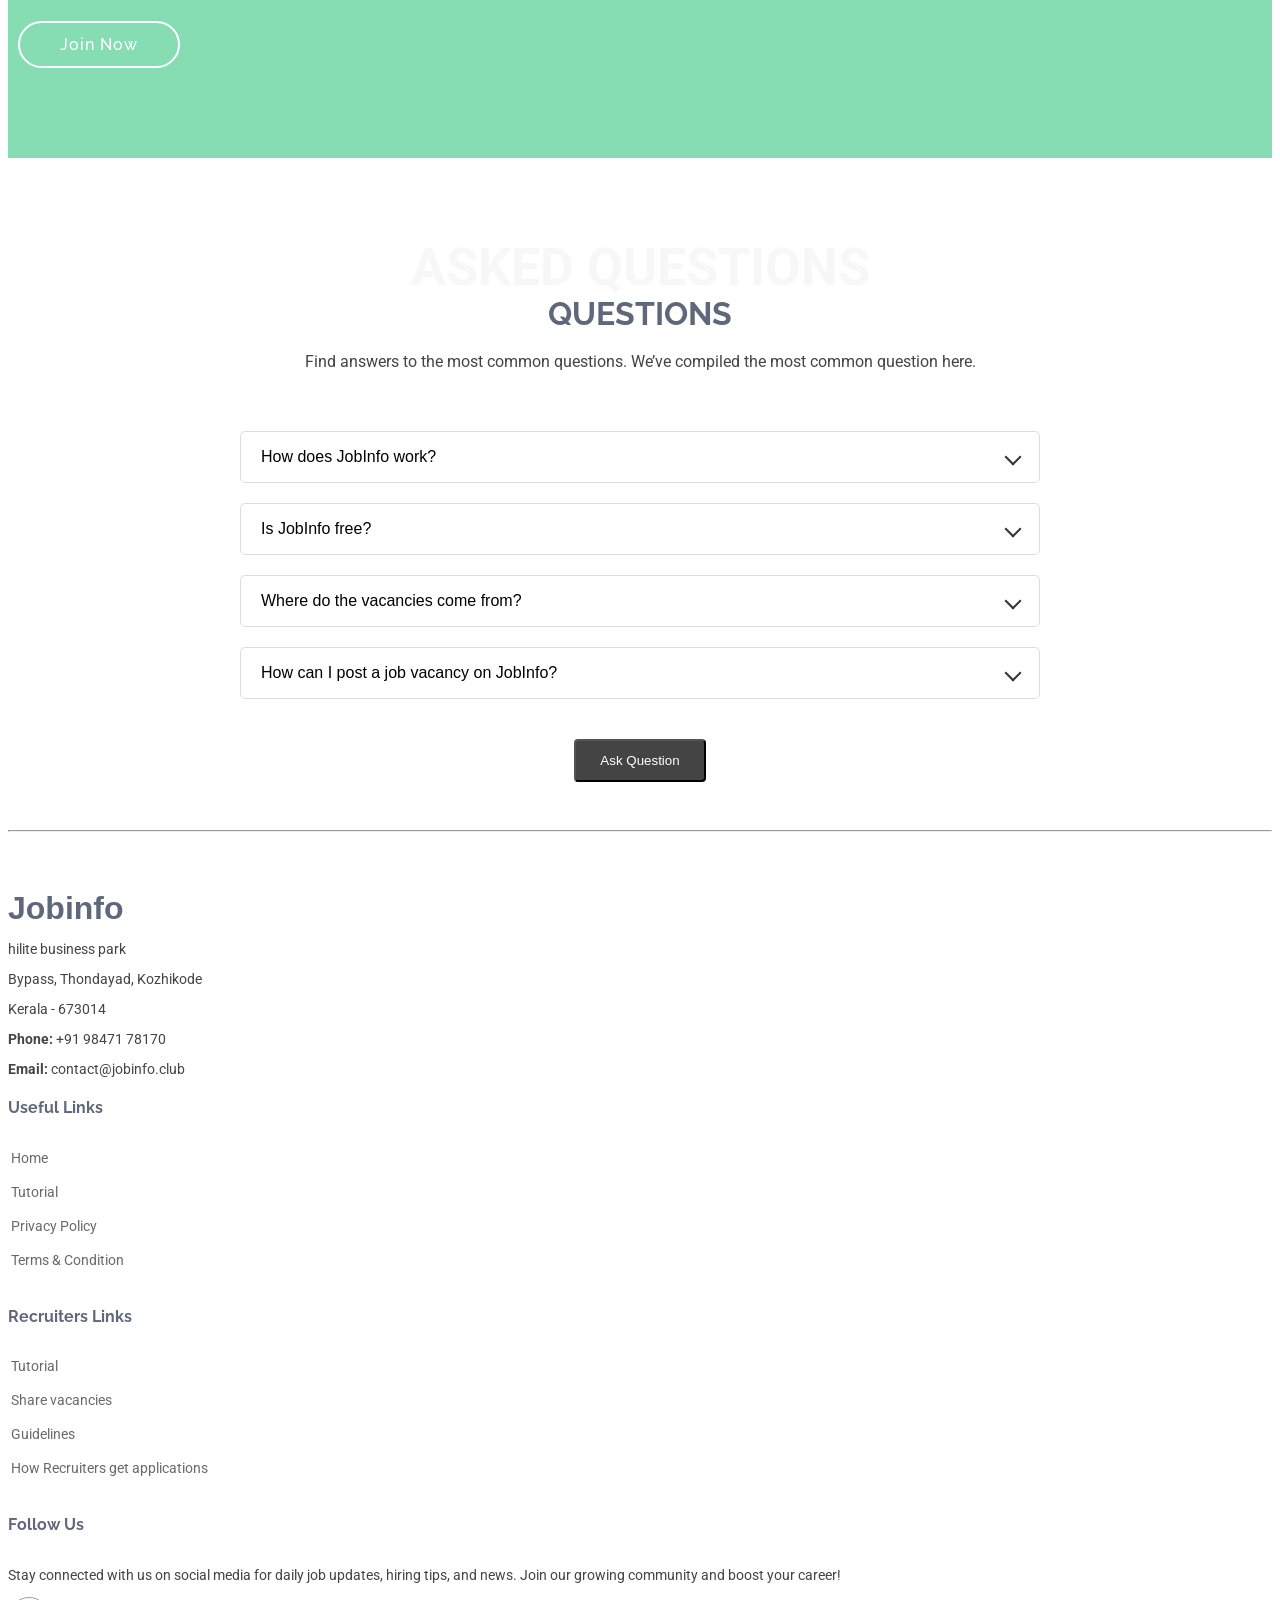
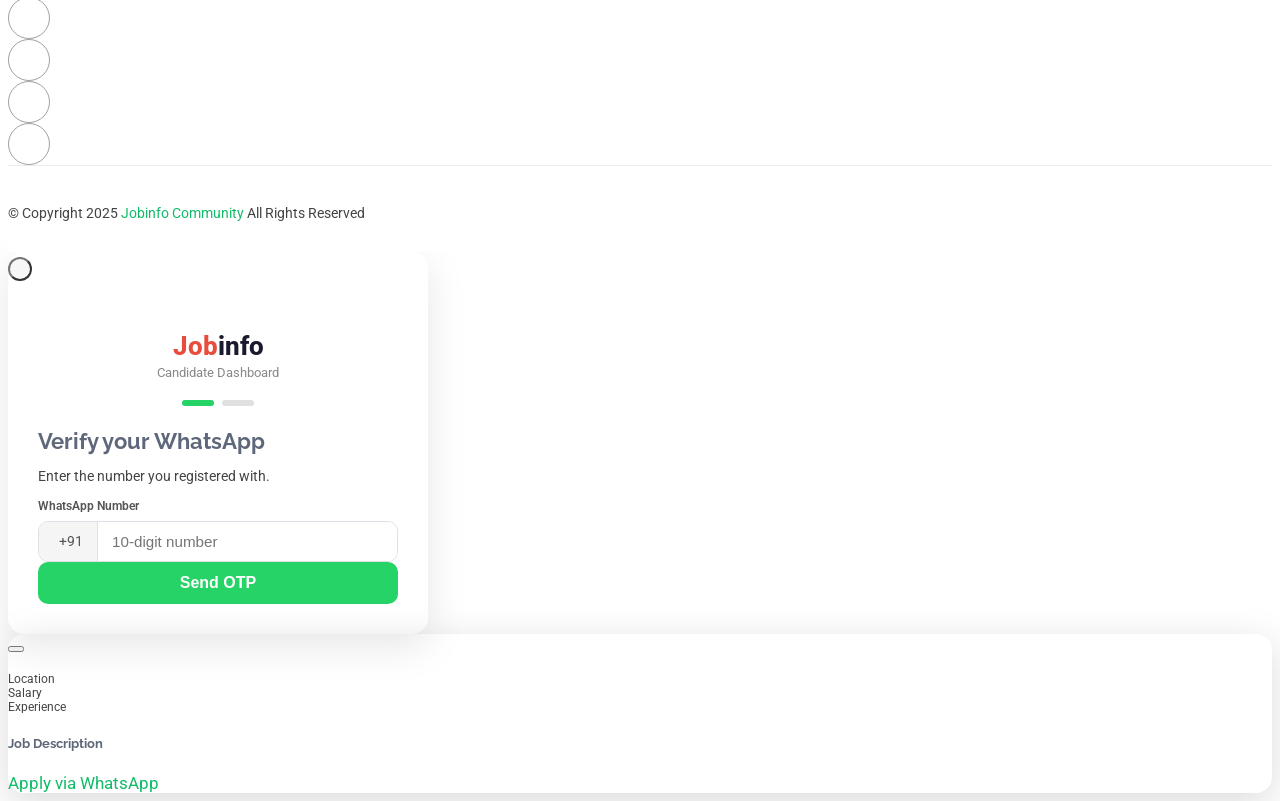
==== commit 9ca28f07: "third-party API server faile Error Handling fix" ====
--- a/docs/index.html
+++ b/docs/index.html
@@ -58,6 +58,27 @@
 
     /* Browse Jobs – outlined green pill (mirrors Post Vacancy style) */
     .hero .btn-watch-video,
+    a.btn-watch-video {
+      font-size: 15px !important;
+      border: 2px solid #10bc69 !important;
+      color: #10bc69 !important;
+      background: transparent !important;
+    }
+    .hero .btn-watch-video:hover,
+    a.btn-watch-video:hover {
+      background: #10bc69 !important;
+      color: #fff !important;
+      box-shadow: 0 8px 20px rgba(16,188,105,0.2) !important;
+    }
+
+    /* ── Job card (Latest Jobs) ──────────────────────── */
+    .job-card {
+      transition: transform .2s, box-shadow .2s;
+    }
+    .job-card:hover {
+      transform: translateY(-3px);
+      box-shadow: 0 8px 24px rgba(0,0,0,.09) !important;
+    }
     a.glightbox.btn-watch-video {
       display: inline-flex !important;
       align-items: center !important;
@@ -560,7 +581,7 @@
         window.loadedJobs = window.loadedJobs || {};
         window.loadedJobs[job.job_code] = job;
         var applyUrl = "https://wa.me/" + JOBINFO_CONFIG.BUSINESS_WA + "?text=Apply%20" + encodeURIComponent(job.job_code);
-        grid.insertAdjacentHTML("beforeend", '<div class="col-lg-4 col-md-6" style="cursor:pointer;" onclick="showJobDetailsModal(\'' + job.job_code + '\')"><div class="service-item position-relative shadow-sm h-100 d-flex flex-column" style="border-radius:12px;padding:24px"><div class="d-flex align-items-center gap-2 mb-2"><span style="background:#e8f5e9;color:#1e8449;border-radius:20px;padding:2px 12px;font-size:.72rem;font-weight:700">' + job.job_code + '</span></div><h5 style="font-weight:700;margin-bottom:4px">' + job.title + '</h5><p class="text-muted small mb-1"><i class="bi bi-building me-1"></i>' + (job.company || '—') + '</p><p class="text-muted small mb-3"><i class="bi bi-geo-alt me-1"></i>' + job.location + '</p><a href="' + applyUrl + '" target="_blank" class="btn btn-success btn-sm mt-auto" style="font-weight:600" onclick="event.stopPropagation()"><i class="bi bi-whatsapp me-1"></i>Apply via WhatsApp</a></div></div>');
+        grid.insertAdjacentHTML("beforeend", '<div class="col-lg-4 col-md-6" style="cursor:pointer;" onclick="showJobDetailsModal(\'' + job.job_code + '\')"><div class="service-item job-card position-relative shadow-sm h-100 d-flex flex-column" style="border-radius:12px;padding:24px"><div class="d-flex align-items-center gap-2 mb-2"><span style="background:#e8f5e9;color:#1e8449;border-radius:20px;padding:2px 12px;font-size:.72rem;font-weight:700">' + job.job_code + '</span></div><h5 style="font-weight:700;margin-bottom:4px">' + job.title + '</h5><p class="text-muted small mb-1"><i class="bi bi-building me-1"></i>' + (job.company || '—') + '</p><p class="text-muted small mb-3"><i class="bi bi-geo-alt me-1"></i>' + job.location + '</p><a href="' + applyUrl + '" target="_blank" class="btn btn-success btn-sm mt-auto" style="font-weight:600" onclick="event.stopPropagation()"><i class="bi bi-whatsapp me-1"></i>Apply via WhatsApp</a></div></div>');
       });
     } catch(e) {
       grid.innerHTML = '<div class="col-12 text-center text-muted">Could not load jobs right now.</div>';
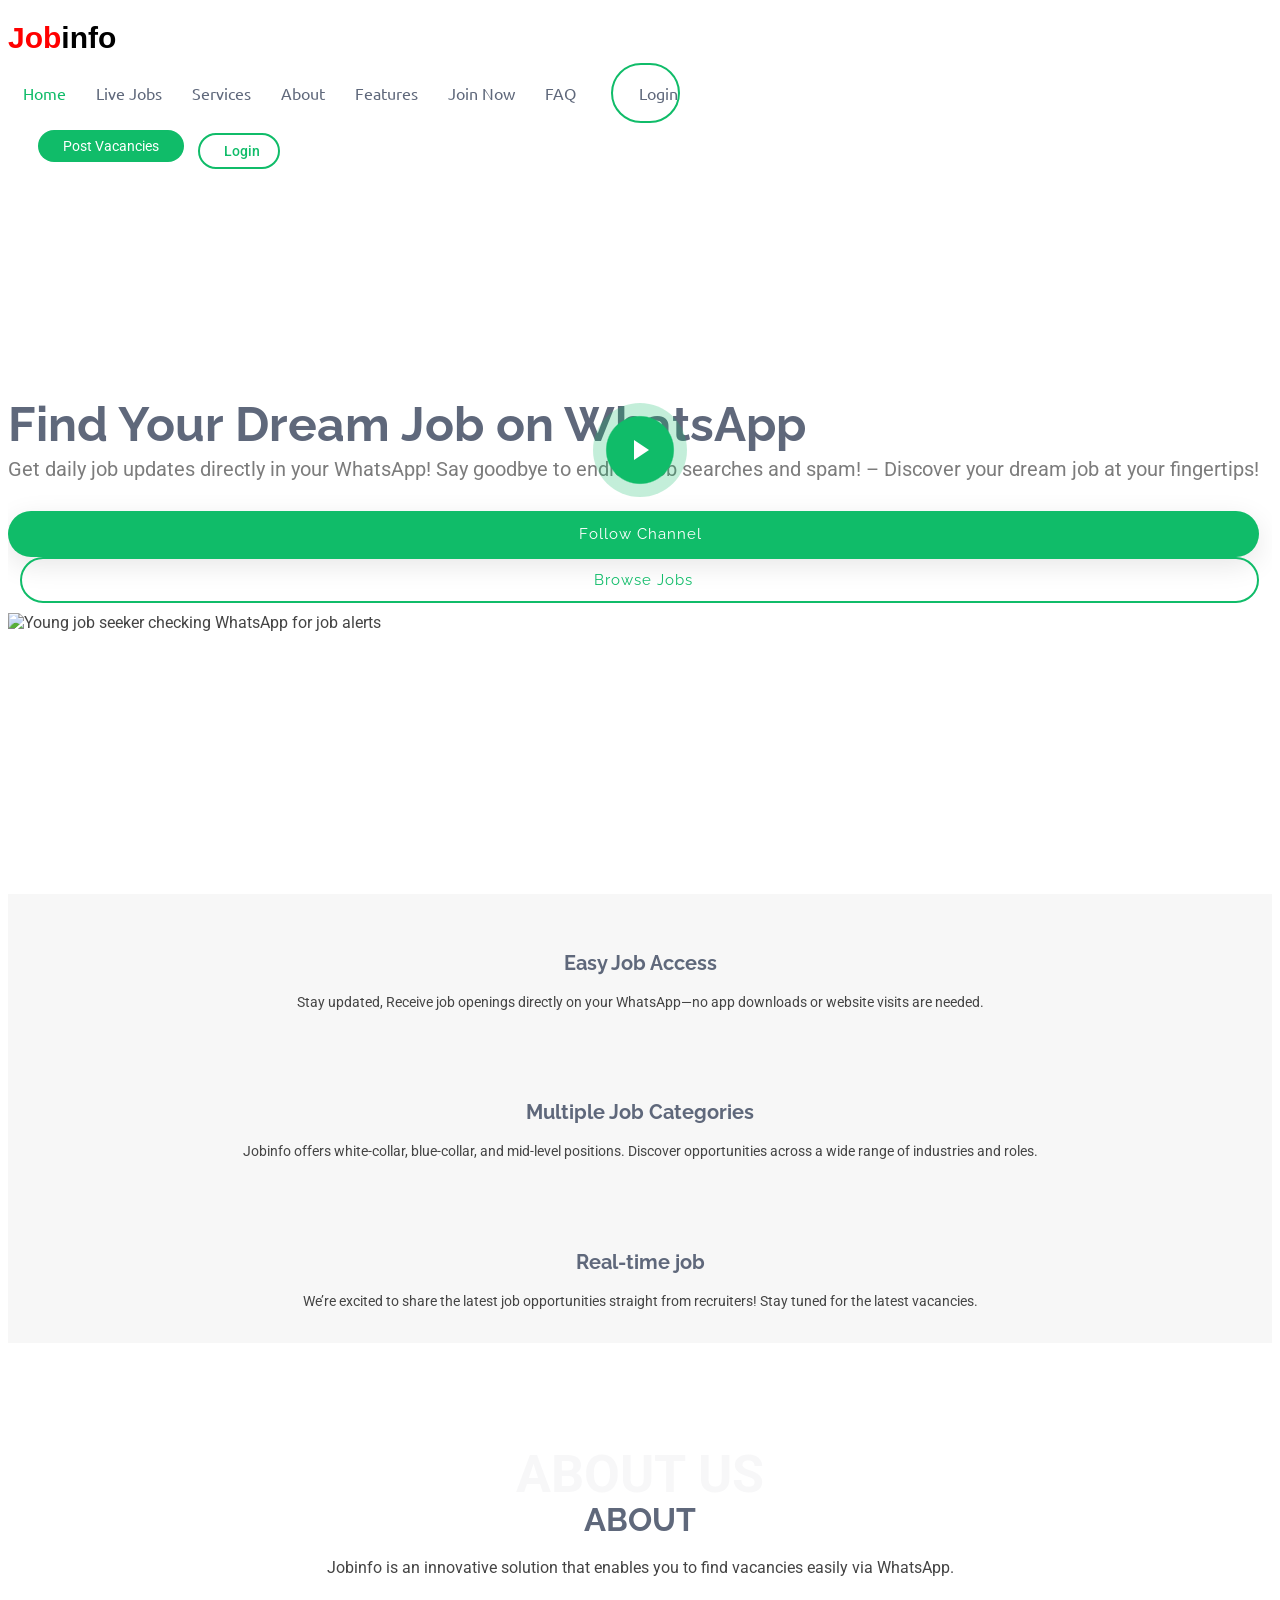
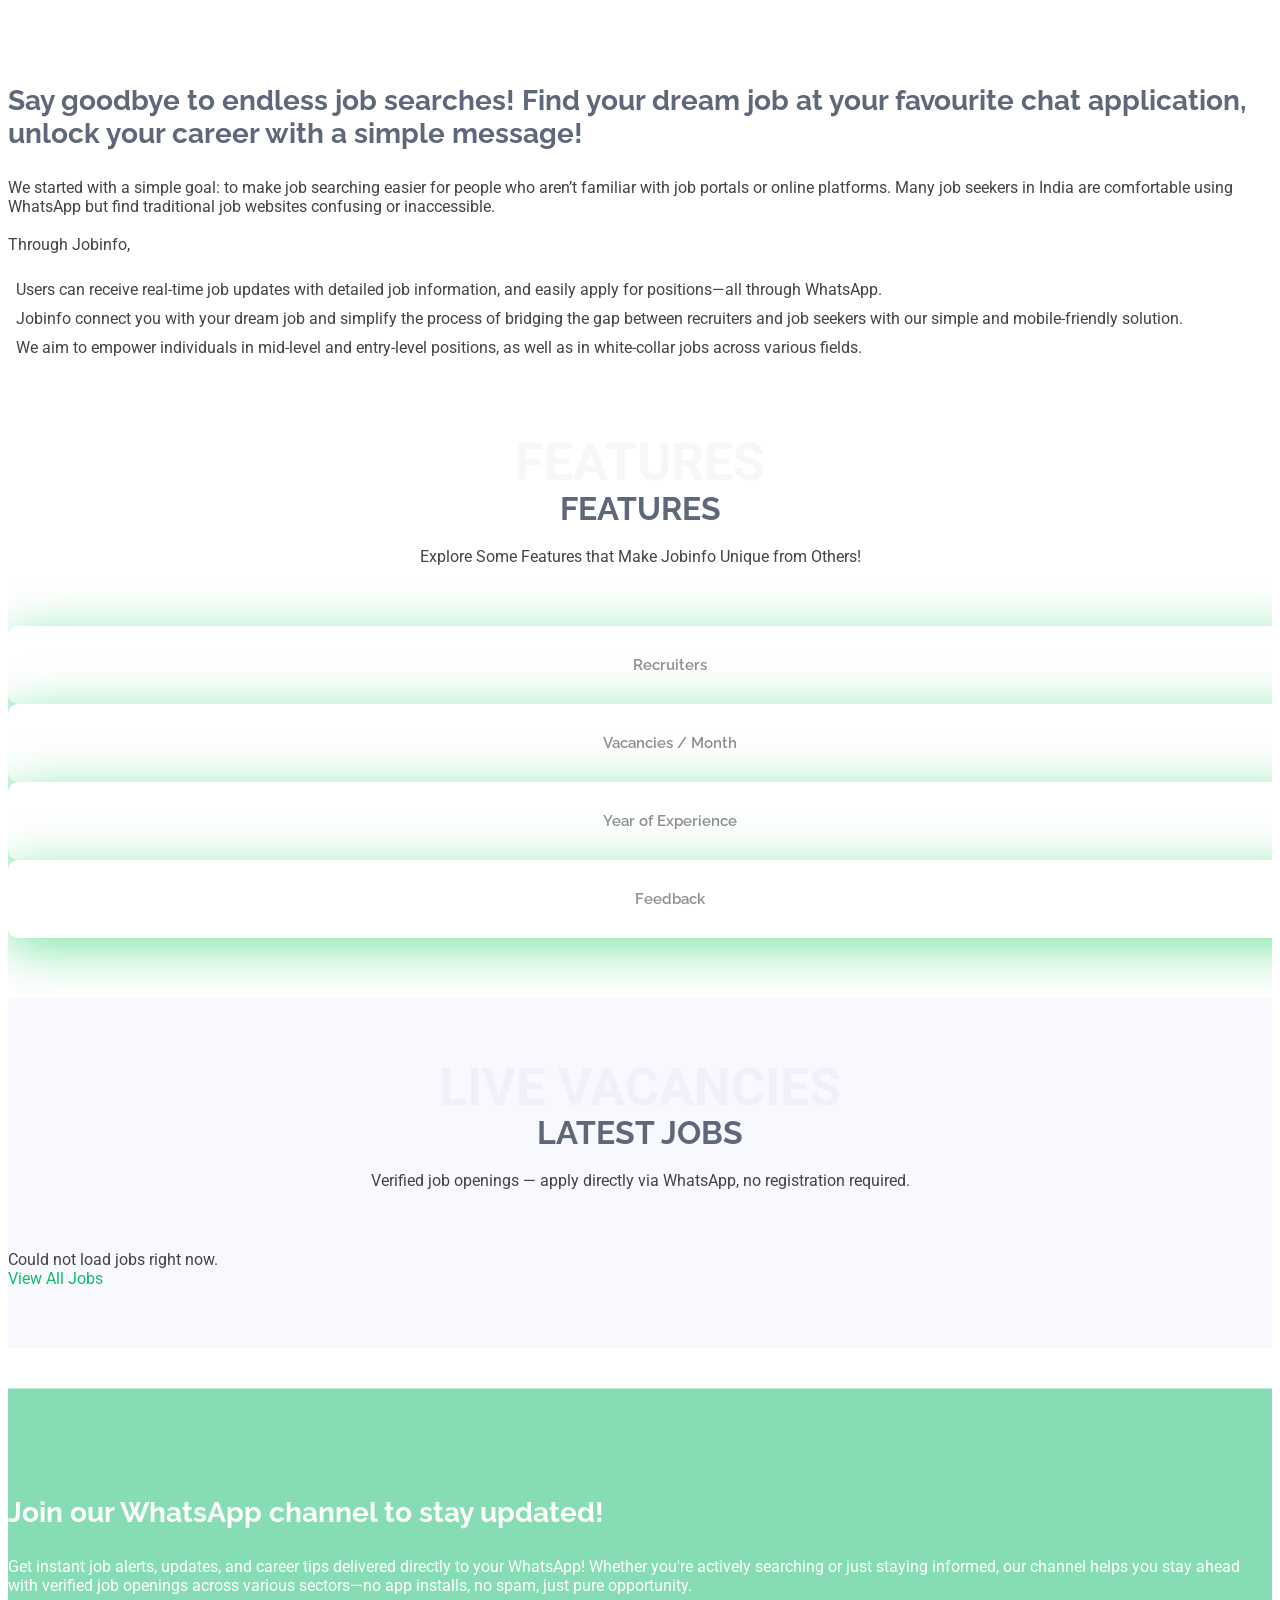
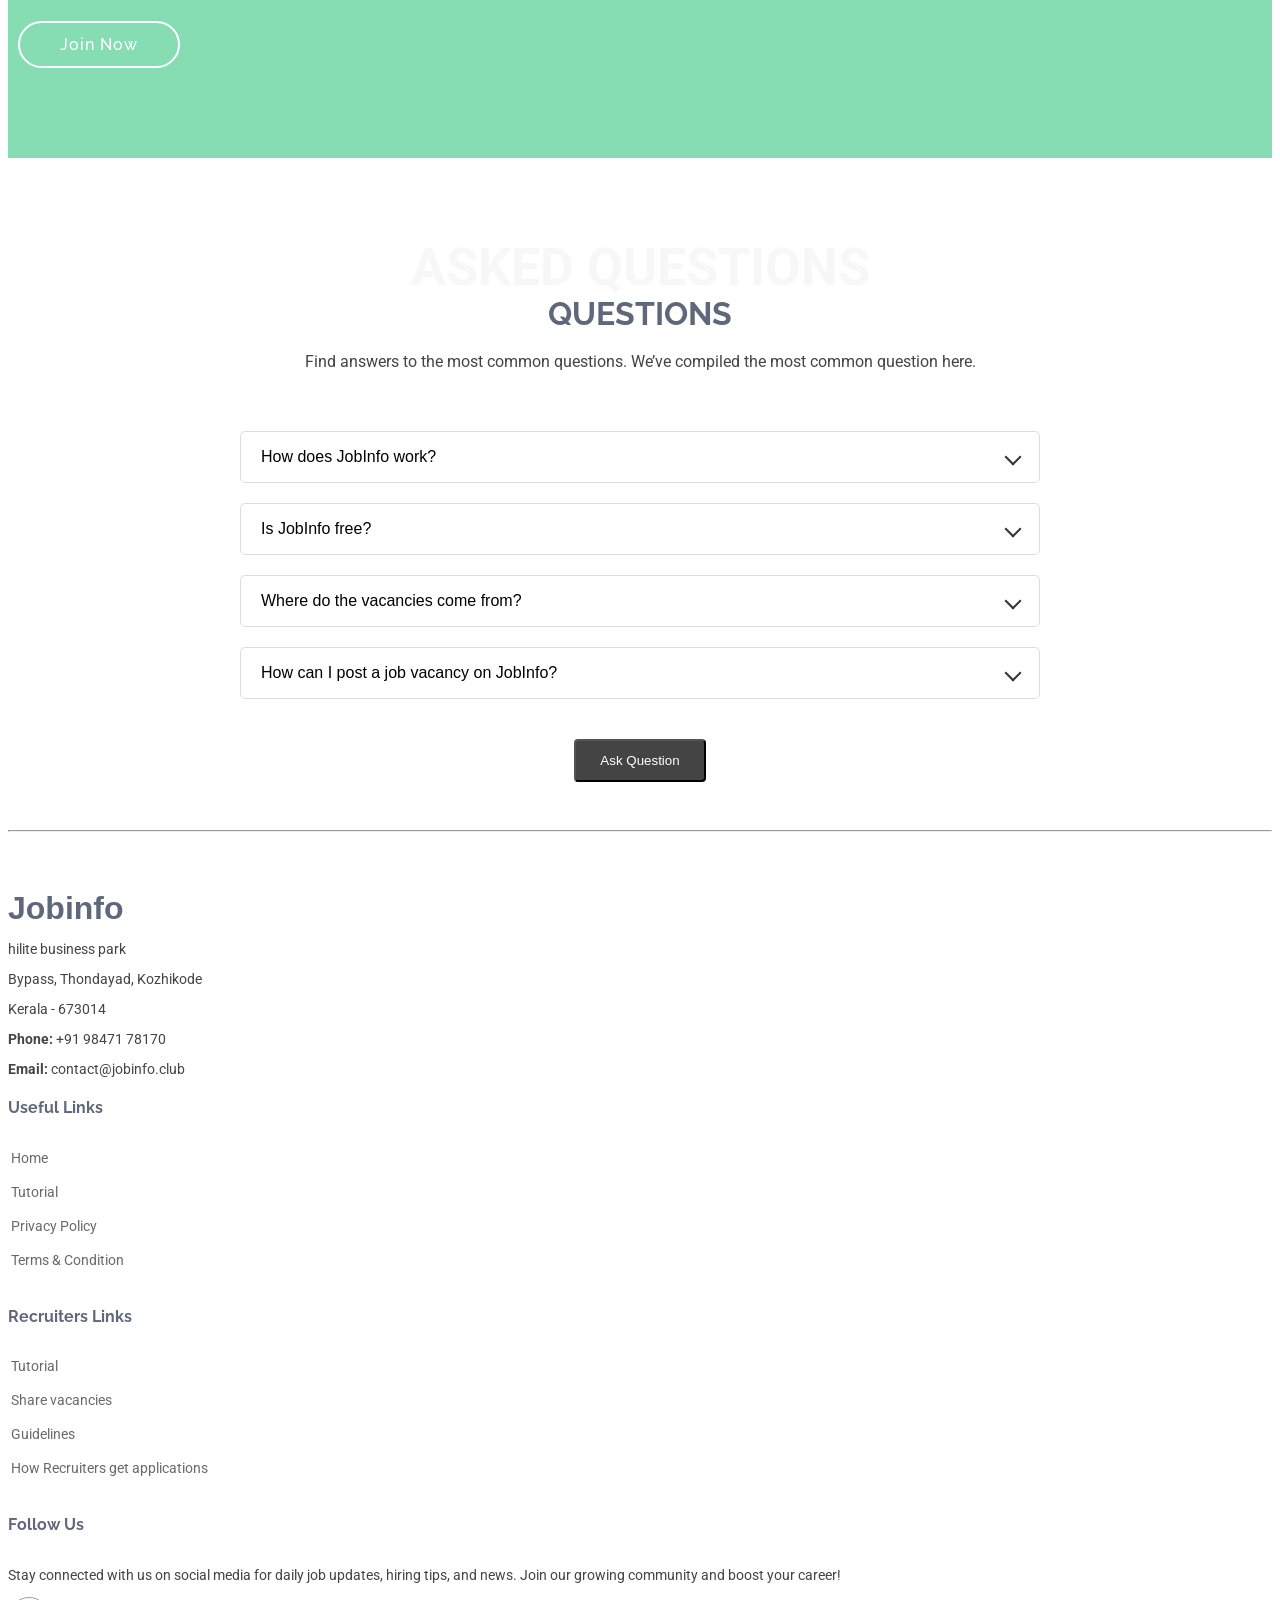
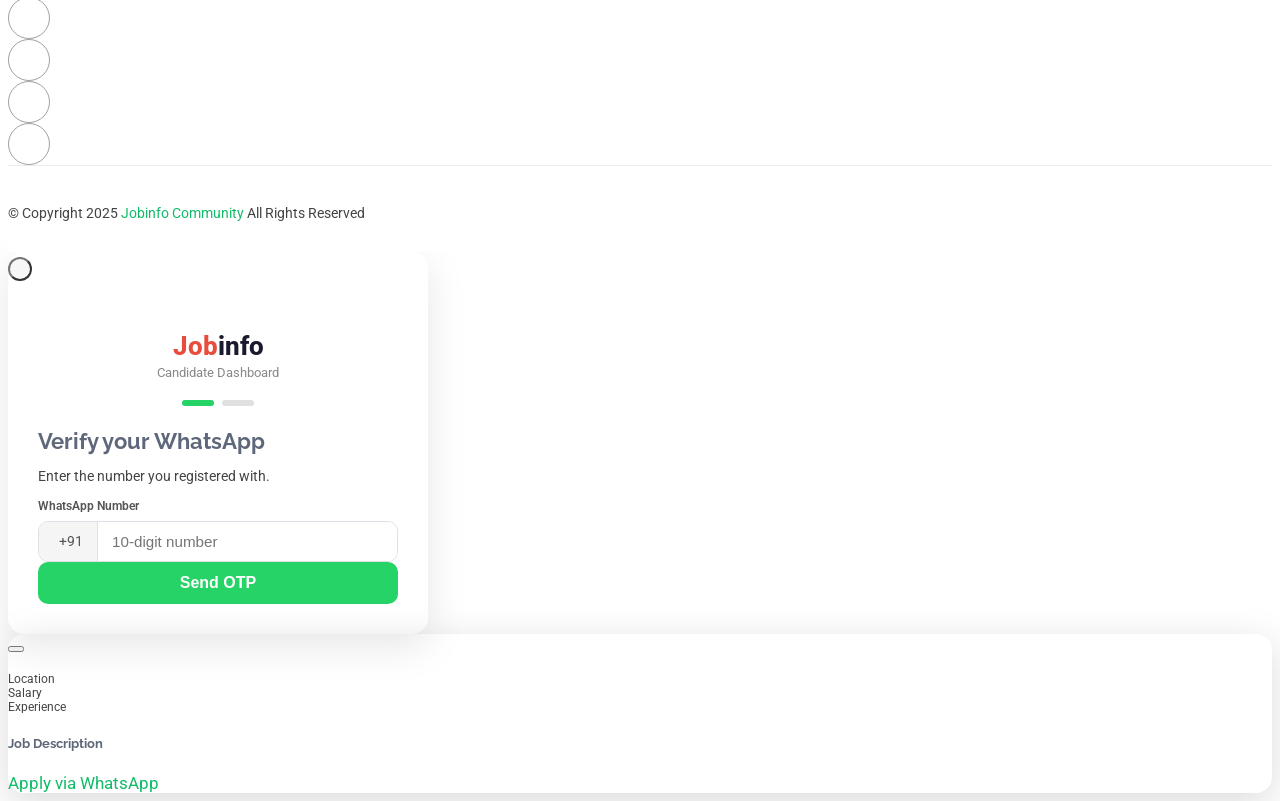
==== commit bf8a613f: "UI link fix" ====
--- a/docs/index.html
+++ b/docs/index.html
@@ -164,7 +164,6 @@
         <ul>
           <li><a href="#hero" class="active">Home</a></li>
           <li><a href="#latest-jobs">Live Jobs</a></li>
-          <li><a href="jobs.html">Browse Jobs</a></li>
           <li><a href="#featured-services">Services</a></li>
           <li><a href="#about">About</a></li>
           <li><a href="#stats">Features</a></li>
@@ -559,7 +558,7 @@
   <script src="assets/vendor/swiper/swiper-bundle.min.js"></script>
 
   <!-- Main JS File -->
-  <script src="assets/js/main.js"></script>
+  <script src="assets/js/main.js?v=2"></script>
   <script src="https://unpkg.com/sweetalert/dist/sweetalert.min.js"></script>
   <script src="assets/js/config.js"></script>
   <script src="assets/js/jobseeker.js?v=2"></script>
@@ -581,7 +580,7 @@
         window.loadedJobs = window.loadedJobs || {};
         window.loadedJobs[job.job_code] = job;
         var applyUrl = "https://wa.me/" + JOBINFO_CONFIG.BUSINESS_WA + "?text=Apply%20" + encodeURIComponent(job.job_code);
-        grid.insertAdjacentHTML("beforeend", '<div class="col-lg-4 col-md-6" style="cursor:pointer;" onclick="showJobDetailsModal(\'' + job.job_code + '\')"><div class="service-item job-card position-relative shadow-sm h-100 d-flex flex-column" style="border-radius:12px;padding:24px"><div class="d-flex align-items-center gap-2 mb-2"><span style="background:#e8f5e9;color:#1e8449;border-radius:20px;padding:2px 12px;font-size:.72rem;font-weight:700">' + job.job_code + '</span></div><h5 style="font-weight:700;margin-bottom:4px">' + job.title + '</h5><p class="text-muted small mb-1"><i class="bi bi-building me-1"></i>' + (job.company || '—') + '</p><p class="text-muted small mb-3"><i class="bi bi-geo-alt me-1"></i>' + job.location + '</p><a href="' + applyUrl + '" target="_blank" class="btn btn-success btn-sm mt-auto" style="font-weight:600" onclick="event.stopPropagation()"><i class="bi bi-whatsapp me-1"></i>Apply via WhatsApp</a></div></div>');
+        grid.insertAdjacentHTML("beforeend", '<div class="col-lg-4 col-md-6" style="cursor:pointer;" onclick="showJobDetailsModal(\'' + job.job_code + '\')"><div class="service-item job-card position-relative shadow-sm h-100 d-flex flex-column" style="border-radius:12px;padding:24px"><div class="d-flex align-items-center gap-2 mb-2"><span style="background:#e8f5e9;color:#1e8449;border-radius:20px;padding:2px 12px;font-size:.72rem;font-weight:700">' + job.job_code + '</span></div><h5 style="font-weight:700;margin-bottom:4px">' + job.job_title + '</h5><p class="text-muted small mb-1"><i class="bi bi-building me-1"></i>' + (job.company_name || '—') + '</p><p class="text-muted small mb-3"><i class="bi bi-geo-alt me-1"></i>' + job.district_region + '</p><a href="' + applyUrl + '" target="_blank" class="btn btn-success btn-sm mt-auto" style="font-weight:600" onclick="event.stopPropagation()"><i class="bi bi-whatsapp me-1"></i>Apply via WhatsApp</a></div></div>');
       });
     } catch(e) {
       grid.innerHTML = '<div class="col-12 text-center text-muted">Could not load jobs right now.</div>';
@@ -606,12 +605,58 @@
   </script>
 
   <div id="modals-container"></div>
-  <script src="assets/js/components.js"></script>
-  <script src="assets/js/seeker-auth.js"></script>
-
+  <script src="assets/js/components.js?v=2"></script>
+  <script src="assets/js/seeker-auth.js?v=2"></script>
+
+  <!-- Job Details Modal -->
+  <div class="modal fade" id="jobDetailsModal" tabindex="-1" aria-labelledby="jobDetailsModalLabel" aria-hidden="true">
+    <div class="modal-dialog modal-dialog-centered modal-lg">
+      <div class="modal-content" style="border-radius:16px; border:none; box-shadow:0 10px 40px rgba(0,0,0,0.15);">
+        <div class="modal-header border-0 pb-0 justify-content-end">
+          <button type="button" class="btn-close" data-bs-dismiss="modal" aria-label="Close"></button>
+        </div>
+        <div class="modal-body px-4 px-md-5 pt-0 pb-4">
+          <span class="job-code-badge mb-2" id="jd-code"></span>
+          <h3 class="fw-bold mb-1" id="jd-title"></h3>
+          <p class="text-muted mb-4" id="jd-company"><i class="bi bi-building me-1"></i><span></span></p>
+
+          <div class="row g-3 mb-4">
+            <div class="col-sm-4">
+              <div class="p-3 bg-light rounded" style="font-size:0.85rem;">
+                <div class="text-muted fw-bold text-uppercase mb-1" style="font-size:0.75rem;">Location</div>
+                <div class="fw-semibold text-dark" id="jd-location"></div>
+              </div>
+            </div>
+            <div class="col-sm-4">
+              <div class="p-3 bg-light rounded" style="font-size:0.85rem;">
+                <div class="text-muted fw-bold text-uppercase mb-1" style="font-size:0.75rem;">Salary</div>
+                <div class="fw-semibold text-success" id="jd-salary"></div>
+              </div>
+            </div>
+            <div class="col-sm-4">
+              <div class="p-3 bg-light rounded" style="font-size:0.85rem;">
+                <div class="text-muted fw-bold text-uppercase mb-1" style="font-size:0.75rem;">Experience</div>
+                <div class="fw-semibold text-info" id="jd-experience"></div>
+              </div>
+            </div>
+          </div>
+
+          <div class="mb-4">
+            <h5 class="fw-bold mb-2">Job Description</h5>
+            <div class="text-muted" style="white-space:pre-wrap; font-size:0.95rem; line-height:1.6;" id="jd-description"></div>
+          </div>
+
+          <div class="d-grid gap-2 mt-4">
+            <a href="#" id="jd-apply-btn" target="_blank" class="btn btn-success py-3 fw-bold rounded-pill shadow-sm" style="font-size:1.05rem;">
+              <i class="bi bi-whatsapp me-2"></i> Apply via WhatsApp
+            </a>
+          </div>
+        </div>
+      </div>
+    </div>
   </div>
 
-</body>
+  </body>
 
 </html>
 </html>
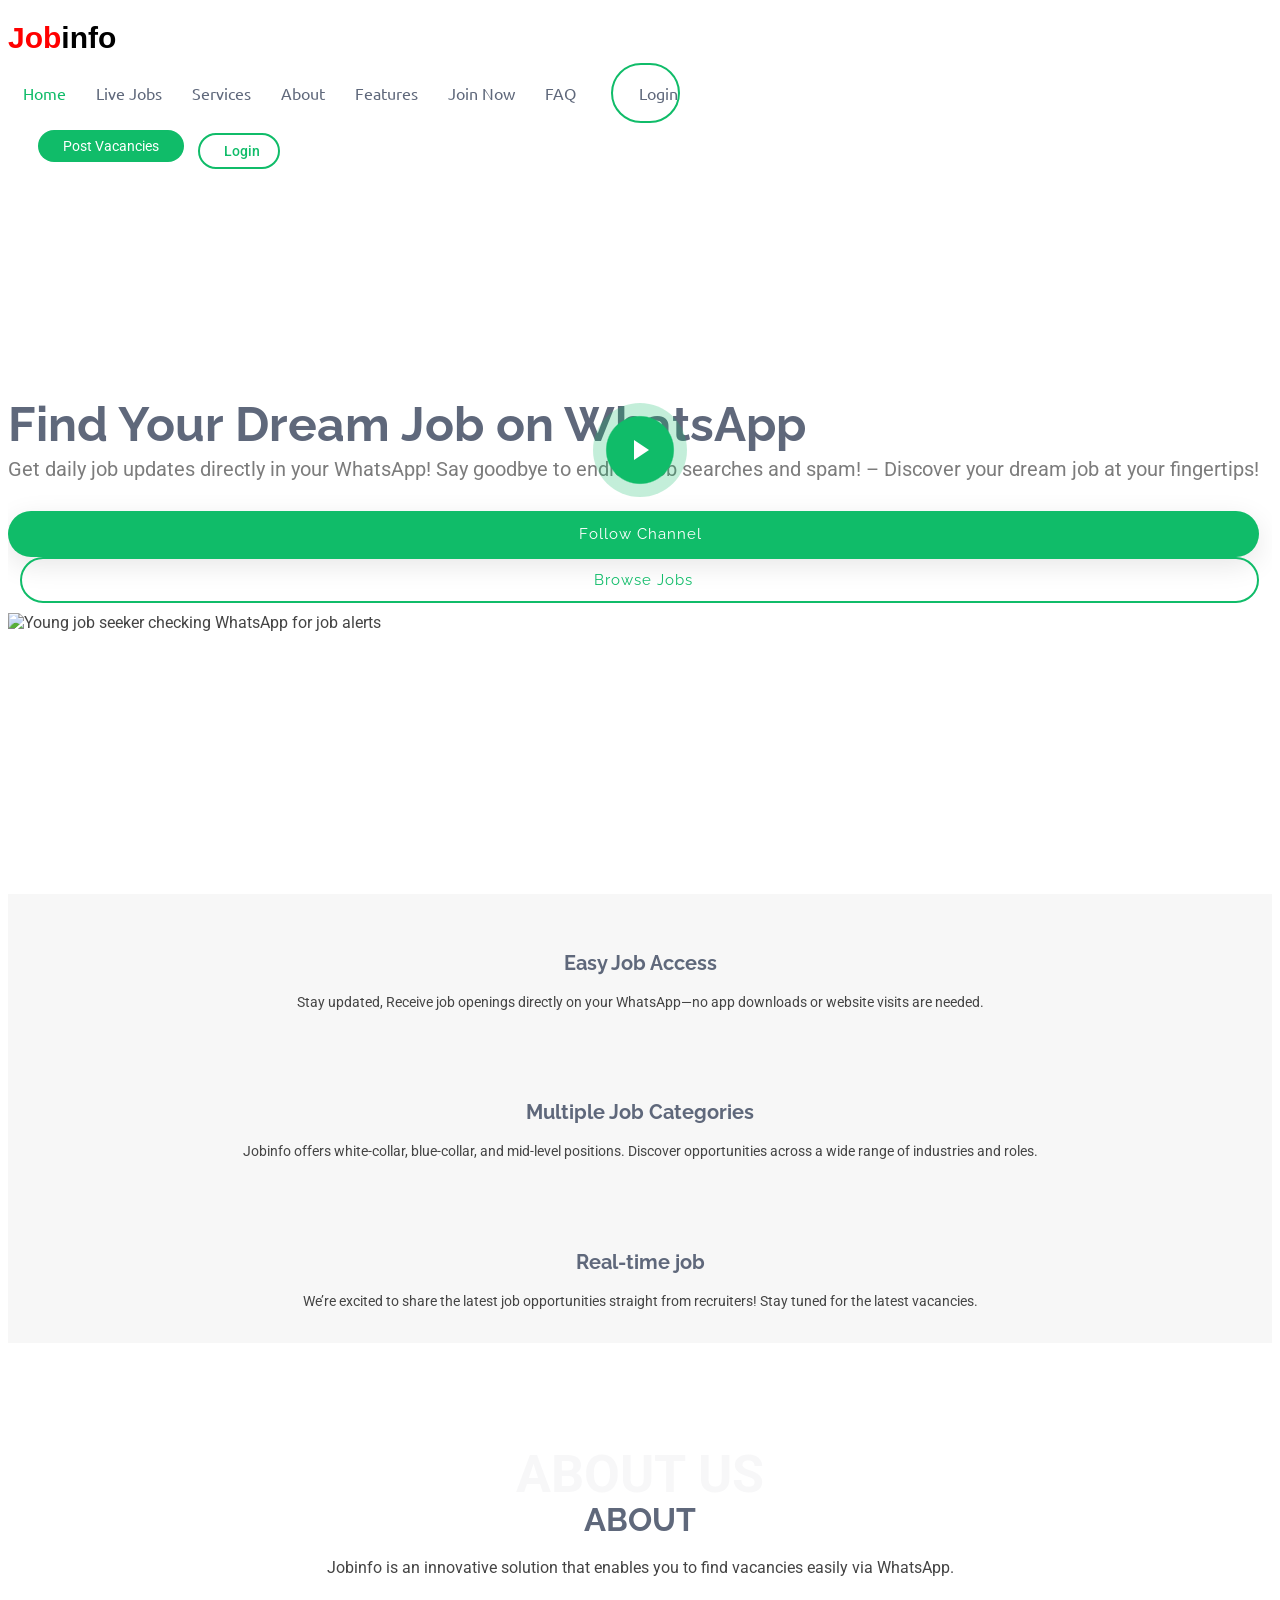
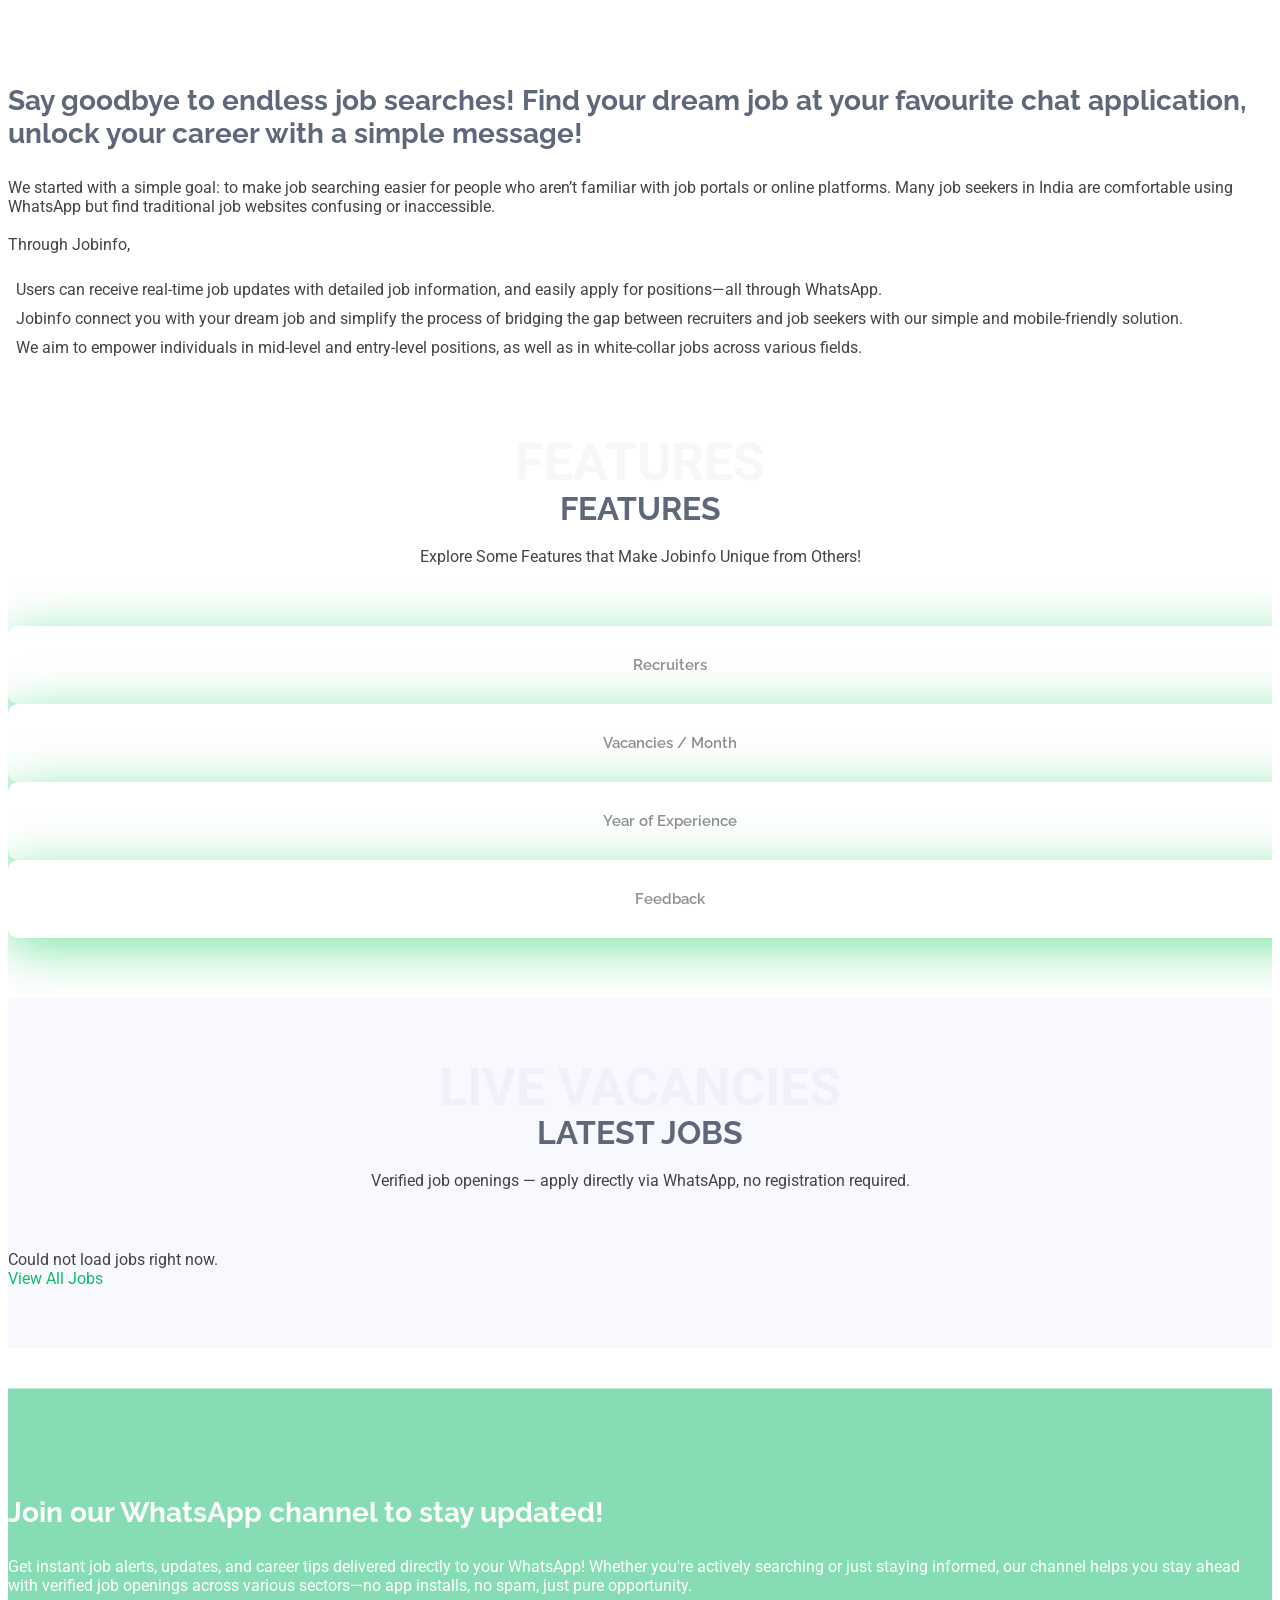
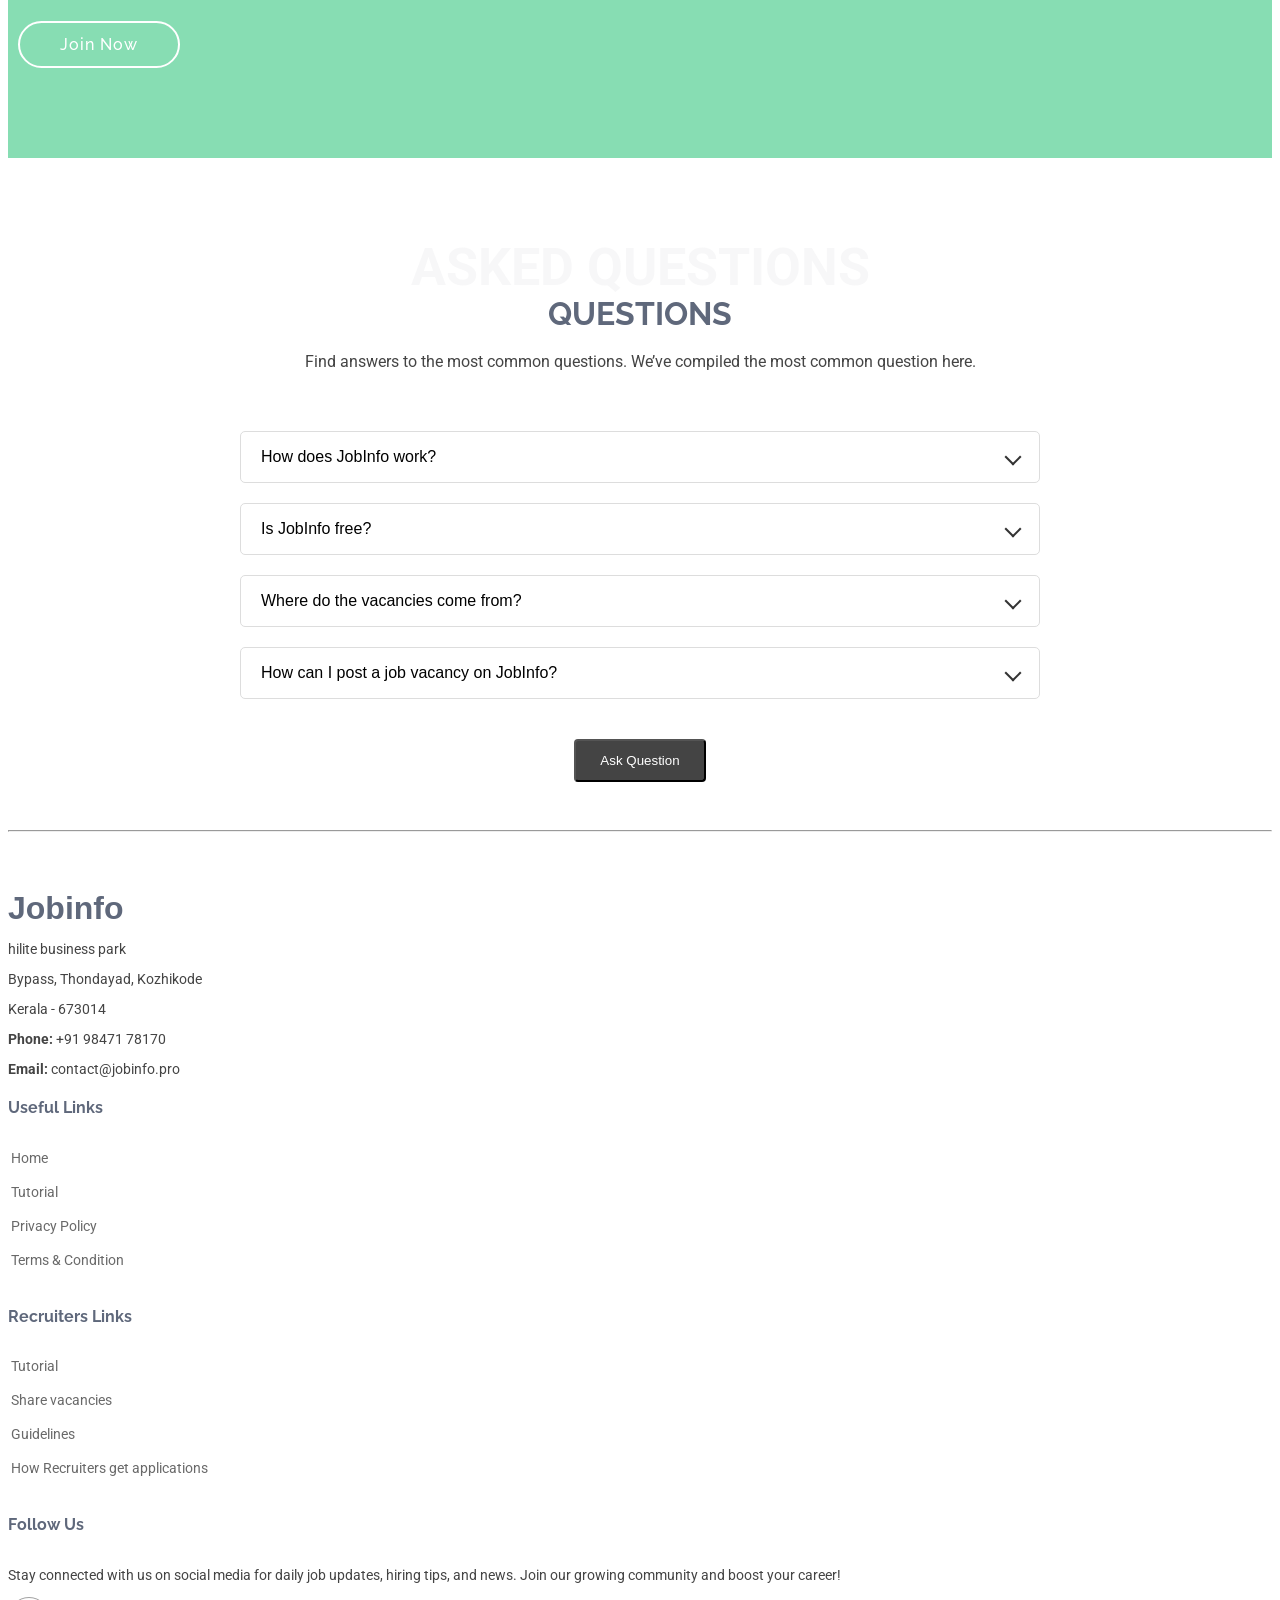
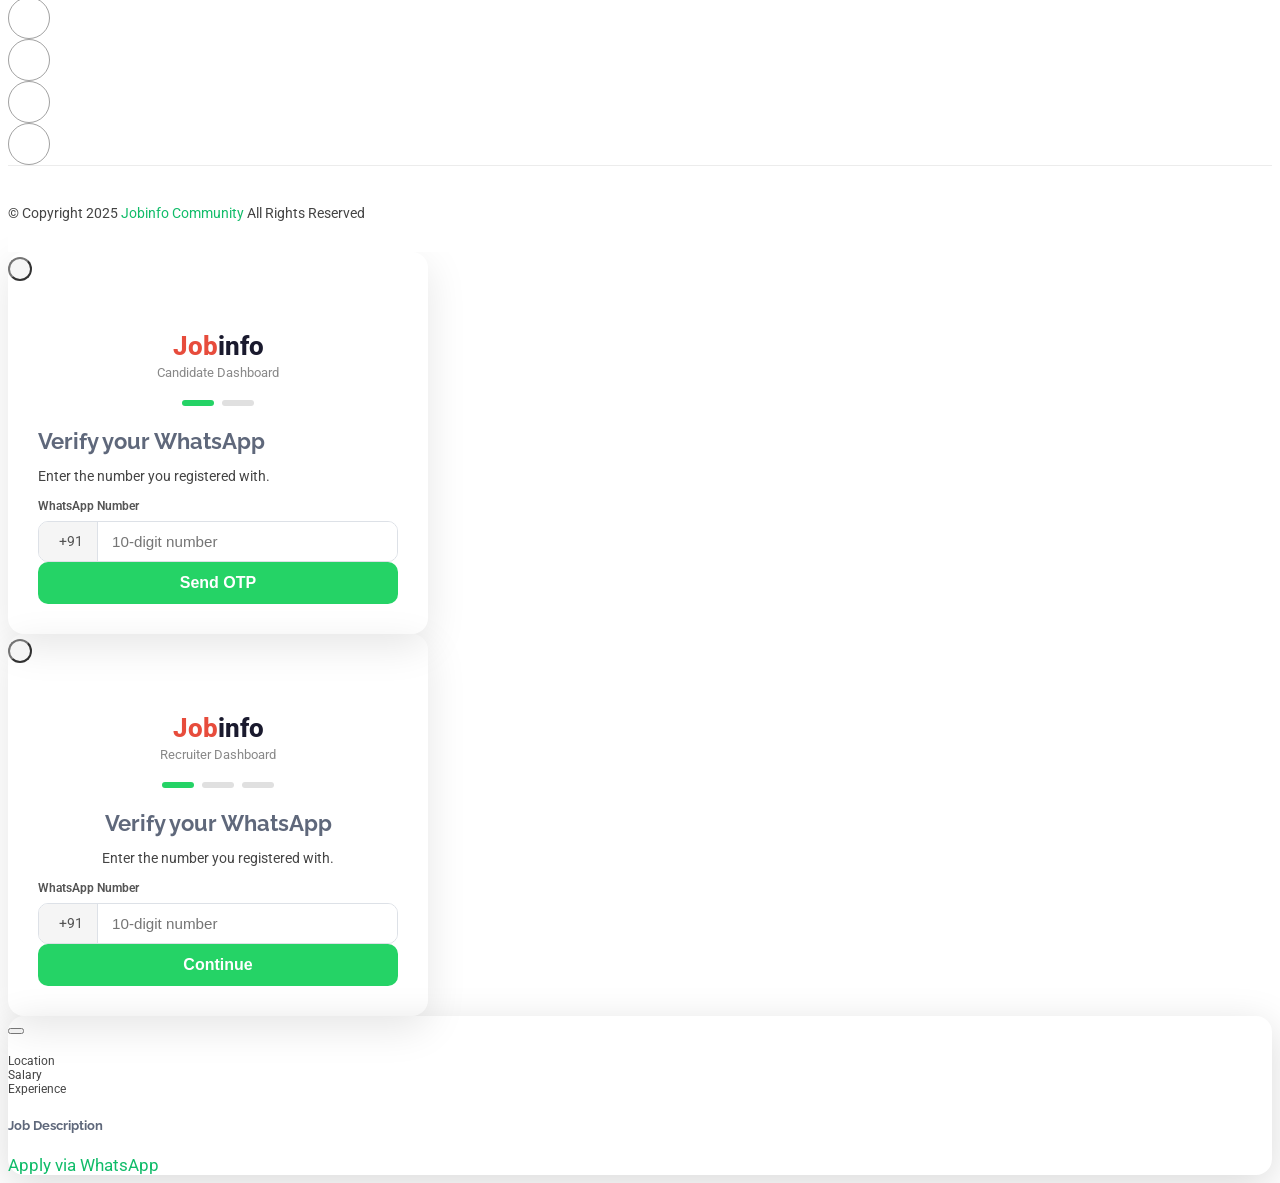
==== commit c399a9ca: "jobinfo.club has been successfully updated to .pro" ====
--- a/docs/index.html
+++ b/docs/index.html
@@ -489,7 +489,7 @@
               Kozhikode</p>
             <p>Kerala - 673014</p>
             <p class="mt-3"><strong>Phone:</strong> <span>+91 98471 78170</span></p>
-            <p><strong>Email:</strong> <span>contact@jobinfo.club</span></p>
+            <p><strong>Email:</strong> <span>contact@jobinfo.pro</span></p>
           </div>
         </div>
 
